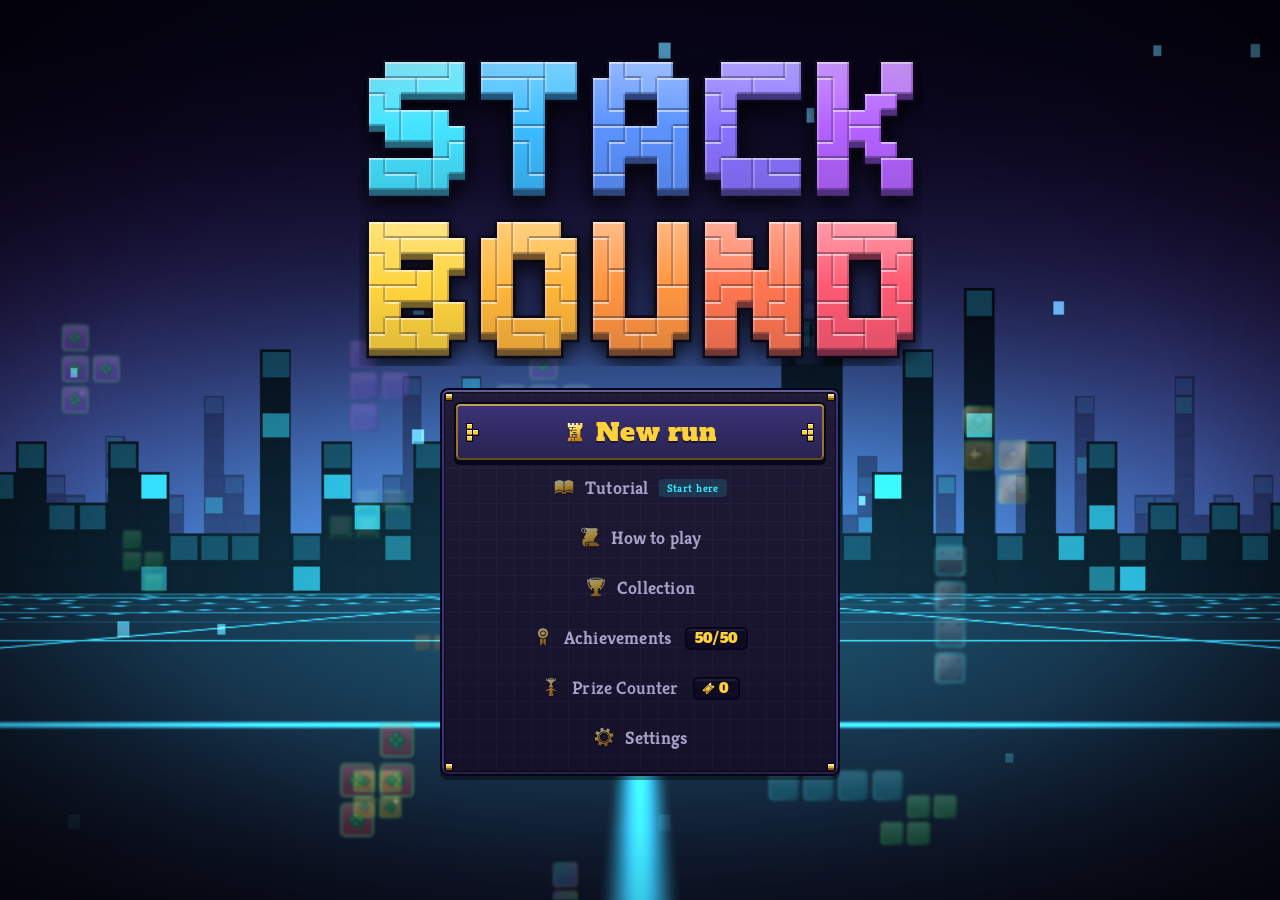
==== Play Stackbound.html @ 0d1a9a22 "Stackbound web app (pass 32) The playable game as a website that installs to a phone home screen: ap" ====
<!doctype html>
<html lang="en">
<head>
<meta charset="utf-8">
<meta name="viewport" content="width=device-width, initial-scale=1, viewport-fit=cover">
<meta name="theme-color" content="#07070f">
<meta name="apple-mobile-web-app-capable" content="yes">
<meta name="mobile-web-app-capable" content="yes">
<meta name="apple-mobile-web-app-title" content="Stackbound">
<meta name="apple-mobile-web-app-status-bar-style" content="black">
<title>Stackbound</title>
<link rel="manifest" href="manifest.webmanifest">
<link rel="icon" href="icons/favicon-32.png" sizes="32x32">
<link rel="apple-touch-icon" href="icons/apple-touch-icon.png">
<script>
// hosted on the web (and added to a home screen): keep a copy of every file so the game plays offline.
// Opened as a file from the zip, none of this runs. A new build reloads on the title screen once it is cached.
if ('serviceWorker' in navigator && /^https?:$/.test(location.protocol)) {
  addEventListener('load', () => navigator.serviceWorker.register('sw.js').catch(() => {}));
  let had = !!navigator.serviceWorker.controller;
  navigator.serviceWorker.addEventListener('controllerchange', () => { if (had && window.SB && SB.UI && SB.UI.screen === 'title') location.reload(); had = true; });
}
</script>
<link rel="stylesheet" href="css/style.css">
<link rel="stylesheet" href="css/dating.css">
</head>
<body>
<canvas id="bg"></canvas>
<div id="app">
  <div id="screen"></div>
  <div id="play" hidden></div>
  <div id="modal" hidden></div>
  <div id="toasts"></div>
  <div id="tooltip"></div>
</div>
<canvas id="fxlayer"></canvas>
<div id="crt"></div>
<noscript>Stackbound needs JavaScript enabled.</noscript>
<script src="js/core.js"></script>
<script src="js/data.js"></script>
<script src="js/cosmetics.js"></script>
<script src="js/sfx.js"></script>
<script src="js/iconart.js"></script>
<script src="js/icons.js"></script>
<script src="js/emblems.js"></script>
<script src="js/achieve.js"></script>
<script src="js/run.js"></script>
<script src="js/engine.js"></script>
<script src="js/rival.js"></script>
<script src="js/score.js"></script>
<script src="js/render.js"></script>
<script src="js/skins.js"></script>
<script src="js/looks.js"></script>
<script src="js/music.js"></script>
<script src="js/fx.js"></script>
<script src="js/logo.js"></script>
<script src="js/ui.js"></script>
<script src="js/tutorial.js"></script>
<script src="js/touch.js"></script>
<script src="js/dating-art.js"></script>
<script src="js/dating-story.js"></script>
<script src="js/dating.js"></script>
<script src="js/doki.js"></script>
<script src="js/flutter.js"></script>
<script>SB.UI.init();</script>
</body>
</html>
---- css/style.css ----
:root {
  --bg: #07070f;
  --panel: rgba(16, 16, 40, 0.84);
  --panel2: rgba(28, 28, 62, 0.9);
  --line: #2b2b55;
  --text: #e8e8ff;
  --dim: #8c8cb8;
  --accent: #35e6ff;
  --pink: #ff4da6;
  --gold: #ffd23b;
  --chips: #2f9bff;
  --mult: #ff4d6a;
  --good: #4dff7c;
  --c-common: #b8c4d6;
  --c-uncommon: #4dff9a;
  --c-rare: #ff6bd6;
  --c-legendary: #ffd23b;
  --c-mythic: #ff5a1c;
}
* { box-sizing: border-box; }
html, body { margin: 0; height: 100%; background: var(--bg); color: var(--text); font-family: "Segoe UI", system-ui, -apple-system, Roboto, sans-serif; overflow: hidden; user-select: none; }
#app { height: 100%; position: relative; z-index: 1; }
#screen { height: 100%; overflow-y: auto; padding: 16px 24px 40px; }
button { font: inherit; color: var(--text); background: var(--panel2); border: 1px solid var(--line); border-radius: 8px; padding: 7px 14px; cursor: pointer; transition: transform .08s, background .15s, border-color .15s; }
button:hover:not(:disabled) { background: #26264d; border-color: var(--accent); }
button:active:not(:disabled) { transform: translateY(1px); }
button:disabled { opacity: .4; cursor: not-allowed; }
button.big { padding: 11px 22px; font-size: 17px; font-weight: 600; }
button.primary { background: linear-gradient(180deg, #1fb8d6, #1286a8); border-color: #6ef0ff; color: #001018; }
button.primary:hover:not(:disabled) { background: linear-gradient(180deg, #46d4f0, #1a9cc4); }
button.danger { border-color: #7a2840; color: #ff8aa0; }
button.danger:hover:not(:disabled) { background: #3a1020; border-color: var(--mult); }
button.tiny { padding: 1px 5px; font-size: 11px; border-radius: 4px; }
button.sell { color: var(--gold); }
kbd { background: #24244a; border: 1px solid #3a3a70; border-bottom-width: 2px; border-radius: 4px; padding: 0 5px; font-size: .85em; font-family: inherit; }
h1 { margin: 6px 0 12px; font-size: 28px; letter-spacing: .5px; }
h2 { margin: 18px 0 8px; font-size: 18px; color: var(--accent); }
h3 { margin: 4px 0; color: var(--gold); }
.dim { color: var(--dim); }
.small { font-size: 12px; }
.gold { color: var(--gold); }
.neg { color: var(--mult) !important; }
.chips { color: var(--chips); }
.mult { color: var(--mult); }
.r-Common { --rc: var(--c-common); }
.r-Uncommon { --rc: var(--c-uncommon); }
.r-Rare { --rc: var(--c-rare); }
.r-Legendary { --rc: var(--c-legendary); }
.r-Mythic { --rc: var(--c-mythic); }
h2.r-Common, b.r-Common { color: var(--c-common); }
h2.r-Uncommon, b.r-Uncommon { color: var(--c-uncommon); }
h2.r-Rare, b.r-Rare { color: var(--c-rare); }
h2.r-Legendary, b.r-Legendary { color: var(--c-legendary); }
h2.r-Mythic, b.r-Mythic { color: var(--c-mythic); }
.menu { display: flex; flex-direction: column; gap: 10px; align-items: stretch; width: min(340px, 100%); margin: 18px auto; }
.menu-row { display: flex; gap: 10px; justify-content: center; margin-top: 18px; flex-wrap: wrap; }
.note { background: #1c1c3d; border-left: 3px solid var(--accent); padding: 6px 12px; margin: 6px auto; border-radius: 4px; max-width: 760px; }

/* title */
.title-screen { text-align: center; padding-top: 7vh; }
.logo { font-size: 78px; font-weight: 900; letter-spacing: 6px; text-shadow: 0 0 24px currentColor; }
.logo span { display: inline-block; animation: drop .6s cubic-bezier(.3, 1.6, .5, 1) both; }
@keyframes drop { from { transform: translateY(-120px); opacity: 0; } to { transform: none; opacity: 1; } }
.subtitle { color: var(--dim); font-size: 18px; margin-bottom: 10px; }
.stats-line { color: var(--dim); margin: 14px 0 6px; }

/* new run */
.newrun { max-width: 1100px; margin: 0 auto; }
.starters { display: grid; grid-template-columns: repeat(auto-fill, minmax(190px, 1fr)); gap: 12px; }
.starter { background: var(--panel); border: 2px solid var(--line); border-radius: 12px; padding: 14px; cursor: pointer; transition: border-color .15s, transform .1s; }
.starter:hover { border-color: var(--accent); transform: translateY(-2px); }
.starter.sel { border-color: var(--gold); box-shadow: 0 0 18px rgba(255, 210, 59, .25); }
.starter.locked { opacity: .45; cursor: default; }
.starter.locked:hover { transform: none; border-color: var(--line); }
.st-icon { font-size: 34px; }
.st-name { font-weight: 700; font-size: 17px; margin: 4px 0; }
.st-desc { font-size: 13px; color: var(--dim); }
.st-won { font-size: 12px; color: var(--gold); margin-top: 6px; }
.stakes { display: flex; gap: 6px; align-items: center; flex-wrap: wrap; }
.stake { width: 38px; padding: 6px 0; }
.stake.sel { border-color: var(--gold); background: #3a3010; }
.stake.locked { opacity: .3; }
.stake-name { margin-left: 10px; color: var(--dim); }
.seed-row { display: flex; gap: 8px; }
.seed-row input { background: var(--panel); color: var(--text); border: 1px solid var(--line); border-radius: 8px; padding: 8px 12px; font: inherit; text-transform: uppercase; width: 220px; }

/* HUD */
.hud { display: grid; grid-template-columns: 260px 1fr auto; gap: 16px; background: var(--panel); border: 1px solid var(--line); border-radius: 12px; padding: 10px 14px; margin-bottom: 14px; align-items: start; }
.money { font-size: 34px; font-weight: 800; color: var(--gold); text-shadow: 0 0 12px rgba(255, 210, 59, .4); }
.hud-meta { color: var(--dim); font-size: 13px; }
.hud-btns { display: flex; gap: 6px; margin-top: 8px; flex-wrap: wrap; }
.hud-btns button { padding: 4px 9px; font-size: 13px; }
.hud-label { font-size: 12px; color: var(--dim); margin-bottom: 4px; text-transform: uppercase; letter-spacing: 1px; }
.relic-row, .cons-row { display: flex; gap: 8px; flex-wrap: wrap; }
.relic-slot { width: 92px; min-height: 84px; background: var(--panel2); border: 2px solid var(--rc, var(--line)); border-radius: 10px; text-align: center; padding: 5px 3px; position: relative; }
.relic-slot.empty { border-style: dashed; border-color: var(--line); opacity: .5; }
.relic-icon { font-size: 28px; }
.relic-name { font-size: 11px; line-height: 1.15; }
.relic-btns { display: flex; justify-content: center; gap: 2px; margin-top: 3px; }
.cons-slot { width: 74px; min-height: 84px; background: var(--panel2); border: 2px solid #5a4aa0; border-radius: 10px; text-align: center; padding: 6px 3px; cursor: pointer; }
.cons-slot:hover { border-color: var(--accent); }
.cons-slot.empty { border-style: dashed; border-color: var(--line); opacity: .5; cursor: default; }
.cons-slot.fam-Pattern { border-color: #3a7aff; }
.cons-slot.fam-Rift { border-color: #ff4d6a; }
.cons-icon { font-size: 26px; }
.cons-name { font-size: 11px; }
.trans-row { margin-top: 6px; }
.trans { display: inline-block; background: #3a2a00; color: var(--gold); border-radius: 6px; padding: 2px 6px; font-size: 12px; margin: 2px; }

/* map */
.map { max-width: 1100px; margin: 0 auto; text-align: center; }
.finale { color: var(--mult); font-size: 18px; vertical-align: middle; border: 1px solid var(--mult); border-radius: 6px; padding: 2px 8px; }
.stack-cards { display: grid; grid-template-columns: repeat(3, 1fr); gap: 16px; margin-top: 10px; }
.stack-card { background: var(--panel); border: 2px solid var(--line); border-radius: 14px; padding: 16px; text-align: left; display: flex; flex-direction: column; gap: 8px; }
.stack-card.current { border-color: var(--accent); box-shadow: 0 0 24px rgba(53, 230, 255, .18); }
.stack-card.done { opacity: .45; }
.stack-card.upcoming { opacity: .8; }
.stack-card.is-boss { border-color: #7a2840; }
.stack-card.is-boss.current { border-color: var(--mult); box-shadow: 0 0 24px rgba(255, 77, 106, .25); }
.sc-head { font-size: 20px; font-weight: 800; }
.sc-target { font-size: 18px; }
.sc-target b { font-size: 26px; color: var(--mult); }
.sc-line { color: var(--dim); font-size: 13px; }
.rule { background: #1c1c3d; border-radius: 8px; padding: 8px 10px; font-size: 14px; }
.boss-rule { background: #2a1020; border: 1px solid #5a2030; }
.reward { color: var(--gold); font-size: 13px; }
.sc-tag { font-size: 13px; color: var(--accent); }
.sc-btns { display: flex; flex-direction: column; gap: 6px; margin-top: auto; }

/* payout */
.payout { max-width: 520px; margin: 4vh auto; text-align: center; }
.pay-score { font-size: 46px; font-weight: 900; color: var(--accent); }
.pay-sub { color: var(--dim); margin-bottom: 14px; }
.pay-lines { background: var(--panel); border: 1px solid var(--line); border-radius: 12px; padding: 10px 16px; text-align: left; margin-bottom: 14px; }
.pay-line { display: flex; justify-content: space-between; padding: 5px 0; border-bottom: 1px solid #22224a; animation: fadein .3s both; }
.pay-line.total { border-bottom: none; font-size: 20px; padding-top: 10px; }
@keyframes fadein { from { opacity: 0; transform: translateY(6px); } to { opacity: 1; transform: none; } }

/* shop */
.shop { max-width: 1150px; margin: 0 auto; }
.shop-head { display: flex; justify-content: space-between; align-items: center; flex-wrap: wrap; gap: 10px; }
.shop-actions { display: flex; gap: 8px; align-items: center; flex-wrap: wrap; }
.shop-section { margin: 10px 0 14px; }
.sec-label { color: var(--dim); text-transform: uppercase; font-size: 12px; letter-spacing: 1px; margin-bottom: 6px; }
.shop-row { display: flex; gap: 12px; flex-wrap: wrap; }
.shop-card { width: 160px; min-height: 180px; background: var(--panel); border: 2px solid var(--rc, var(--line)); border-radius: 14px; padding: 10px; text-align: center; cursor: pointer; display: flex; flex-direction: column; align-items: center; gap: 4px; transition: transform .12s, box-shadow .12s; position: relative; }
.shop-card:hover:not(.sold) { transform: translateY(-4px) rotate(-.5deg); box-shadow: 0 8px 22px rgba(0, 0, 0, .5), 0 0 16px var(--rc, rgba(53, 230, 255, .25)); }
.shop-card.sold { opacity: .3; cursor: default; }
.sc-rar { font-size: 11px; text-transform: uppercase; letter-spacing: 1px; color: var(--rc, var(--dim)); }
.big-icon { font-size: 36px; line-height: 1.2; }
.sc-name { font-weight: 700; }
.sc-desc { font-size: 12px; color: var(--dim); flex: 1; }
.price { font-weight: 800; color: var(--gold); font-size: 18px; background: #2a2410; border-radius: 6px; padding: 2px 12px; }
.cons-card { border-color: #5a4aa0; }
.cons-card.fam-Pattern { border-color: #3a7aff; }
.cons-card.fam-Rift { border-color: #ff4d6a; }
.piece-pack { border-color: #4dff7c; }
.board-pack { border-color: #ff9a3b; }
.patch-card { border-color: #9a7aff; }
.bp-card { border-color: #35e6ff; }
.patch-shape { height: 56px; display: flex; align-items: center; }
.pgrid { display: grid; gap: 2px; }
.pgrid .pc { width: 14px; height: 14px; }
.pgrid .pc.on { background: #6a5ad0; border: 2px solid #9a8aff; border-radius: 2px; }

/* play */
#play { display: grid; grid-template-columns: 270px auto 230px; gap: 18px; height: 100%; justify-content: center; align-items: start; padding: 12px; }
.pl-left, .pl-right { background: var(--panel); border: 1px solid var(--line); border-radius: 12px; padding: 12px; max-height: calc(100vh - 24px); overflow-y: auto; }
.pl-stack { font-weight: 800; font-size: 18px; }
.pl-rule { background: #1c1c3d; border-radius: 8px; padding: 6px 8px; font-size: 12px; margin: 6px 0; }
.pl-goal-label { color: var(--dim); font-size: 12px; text-transform: uppercase; margin-top: 8px; }
.pl-goal { font-size: 22px; font-weight: 800; color: var(--mult); }
.pl-score { font-size: 38px; font-weight: 900; color: var(--accent); text-shadow: 0 0 16px rgba(53, 230, 255, .35); line-height: 1.1; }
.bar { height: 10px; background: #0b0b1a; border-radius: 6px; overflow: hidden; margin: 6px 0 10px; border: 1px solid var(--line); }
.bar-fill { height: 100%; background: linear-gradient(90deg, #1fb8d6, #4dff7c); width: 0; transition: width .3s; }
.bar-fill.pushing { background: linear-gradient(90deg, #ff9a3b, #ff4d6a); }
.tally { background: #0d0d22; border: 1px solid var(--line); border-radius: 10px; padding: 8px; min-height: 230px; }
.tally.pop { animation: pop .25s; }
@keyframes pop { 0% { transform: scale(1.04); border-color: var(--gold); } 100% { transform: none; } }
.tally-head { display: flex; align-items: center; gap: 6px; justify-content: center; }
.chips-box, .mult-box { min-width: 88px; text-align: center; font-size: 24px; font-weight: 900; border-radius: 8px; padding: 2px 8px; }
.chips-box { background: var(--chips); color: #001020; }
.mult-box { background: var(--mult); color: #200008; }
.mult-box.slam { animation: slam .3s; }
@keyframes slam { 0% { transform: scale(1.5) rotate(-6deg); } 100% { transform: none; } }
.tally-head .x { font-size: 22px; font-weight: 900; color: var(--dim); }
.tally-name { text-align: center; margin: 6px 0; font-weight: 700; }
.tally-score { color: var(--accent); }
.b2b { color: var(--gold); font-size: 12px; border: 1px solid var(--gold); border-radius: 4px; padding: 0 4px; }
.combo { color: var(--pink); font-size: 12px; border: 1px solid var(--pink); border-radius: 4px; padding: 0 4px; }
.tally-log { font-size: 12px; }
.tl { display: flex; justify-content: space-between; gap: 6px; padding: 1px 4px; border-radius: 4px; animation: fadein .2s both; }
.tl span { overflow: hidden; white-space: nowrap; text-overflow: ellipsis; }
.tl.chips b { color: var(--chips); }
.tl.mult b { color: var(--mult); }
.tl.xmult b { color: #fff; background: var(--mult); border-radius: 4px; padding: 0 4px; }
.tl.cash b { color: var(--gold); }
.pl-stats { display: grid; grid-template-columns: 1fr 1fr; gap: 4px 10px; margin-top: 10px; position: relative; }
.pl-stats div { display: flex; justify-content: space-between; font-size: 14px; }
.pl-stats span { color: var(--dim); }
.float-money { position: absolute; right: 0; bottom: 30px; color: var(--gold); font-weight: 900; font-size: 20px; animation: floatup 1.2s forwards; pointer-events: none; }
.float-money.neg { color: var(--mult); }
@keyframes floatup { from { transform: translateY(0); opacity: 1; } to { transform: translateY(-50px); opacity: 0; } }
.pl-center { display: flex; justify-content: center; }
.board-wrap { position: relative; border: 2px solid #3a3a7a; border-radius: 6px; box-shadow: 0 0 40px rgba(53, 230, 255, .12), inset 0 0 20px rgba(0, 0, 0, .6); background: #08081a; line-height: 0; }
.countdown { position: absolute; inset: 0; display: none; text-align: center; padding-top: 40%; line-height: 1; font-size: 54px; font-weight: 900; color: var(--gold); text-shadow: 0 0 18px rgba(255, 210, 59, .6); pointer-events: none; }
.pl-label { color: var(--dim); font-size: 12px; letter-spacing: 1px; margin: 8px 0 4px; }
.holds, .nexts { display: flex; flex-direction: column; gap: 4px; align-items: center; }
.hold-cv, .next-cv { background: #0b0b1a; border-radius: 6px; border: 1px solid var(--line); }
.next-cv.first { border-color: var(--accent); }
.pl-relics { display: flex; flex-wrap: wrap; gap: 4px; }
.pl-relic { width: 38px; height: 38px; font-size: 22px; display: flex; align-items: center; justify-content: center; background: var(--panel2); border: 2px solid var(--rc, var(--line)); border-radius: 8px; }
.pl-relic.disabled { opacity: .25; filter: grayscale(1); }
.pl-cons-item { font-size: 13px; padding: 3px 4px; border-radius: 6px; background: var(--panel2); margin-bottom: 3px; opacity: .6; }
.pl-cons-item.live { opacity: 1; border: 1px solid var(--accent); }
.pl-cons-item.secret { --ic: url(#gi-rare); border-color: #ff6bd6; cursor: pointer; }

/* modal */
.modal-bg { position: fixed; inset: 0; background: rgba(3, 3, 10, .78); display: flex; align-items: center; justify-content: center; z-index: 50; backdrop-filter: blur(3px); }
.modal-bg[hidden] { display: none; }
.modal { background: var(--panel); border: 2px solid var(--line); border-radius: 16px; padding: 18px 22px; max-width: 94vw; max-height: 94vh; overflow-y: auto; text-align: center; animation: fadein .2s; }
.choice-modal { border-color: var(--gold); }
.choice-score { font-size: 48px; font-weight: 900; color: var(--accent); }
.choice-sub { color: var(--dim); margin-bottom: 14px; }
.choice-btns { display: flex; gap: 14px; }
.choice-btns button { width: 260px; text-align: left; }
.choice-btns small { display: block; font-weight: 400; font-size: 13px; margin-top: 4px; color: var(--dim); }
.choice-btns .cash { border-color: var(--gold); }
.choice-btns .push { border-color: var(--mult); }
.bag-modal, .board-modal { min-width: 760px; }
.bag-body { display: flex; gap: 18px; text-align: left; }
.bag-left { display: flex; flex-direction: column; gap: 6px; }
#bagcv { width: 420px; height: 420px; background: #07071a; border-radius: 8px; border: 1px solid var(--line); cursor: crosshair; }
.hint { color: var(--dim); font-size: 13px; max-width: 420px; }
.bag-right { width: 330px; display: flex; flex-direction: column; gap: 8px; }
.bag-list { max-height: 300px; overflow-y: auto; display: flex; flex-direction: column; gap: 3px; }
.bag-item { display: flex; align-items: center; gap: 8px; background: var(--panel2); border: 1px solid transparent; border-radius: 8px; padding: 2px 8px; cursor: pointer; }
.bag-item:hover { border-color: var(--accent); }
.bag-item.sel { border-color: var(--gold); }
.bag-item.banned { opacity: .45; }
.bi-name { flex: 1; font-size: 14px; }
.bi-rate { color: var(--accent); font-weight: 700; font-size: 14px; }
.bi-extra { color: var(--gold); font-weight: 700; font-size: 13px; min-width: 36px; text-align: right; }
.lv { font-size: 11px; border-radius: 4px; padding: 0 4px; background: #33335a; }
.lv.t1 { background: #1d4a6a; color: #7fd4ff; }
.lv.t2 { background: #6a5200; color: var(--gold); }
.lv.t3 { background: #5a1a55; color: #ff8af3; }
.lv.forged { box-shadow: inset 0 0 0 1px #ff7a2e; }
.forged-note { color: #ffb07a; }
.bag-detail { background: #0d0d22; border: 1px solid var(--line); border-radius: 8px; padding: 8px; font-size: 13px; }
.bd-btns { display: flex; gap: 6px; margin: 8px 0 4px; }
.pending { display: flex; gap: 8px; align-items: center; background: #102a18; border: 1px solid #2a6a3a; border-radius: 8px; padding: 6px; font-size: 13px; }
.board-body { display: flex; gap: 18px; text-align: left; align-items: flex-start; }
#bpcv { border: 1px solid var(--line); border-radius: 6px; cursor: crosshair; }
.board-legend { width: 300px; display: flex; flex-direction: column; gap: 6px; }
.bp-col { display: flex; flex-direction: column; gap: 6px; align-items: center; }
#bpInfo { min-height: 18px; }
#bpInfo .warn { color: #ffb03b; font-weight: 700; }
.leg { font-size: 14px; }
.leg-cell { display: inline-block; width: 20px; height: 20px; border-radius: 4px; text-align: center; color: #000; font-weight: 900; line-height: 20px; }
.pack-opts { display: flex; gap: 14px; margin-top: 14px; justify-content: center; flex-wrap: wrap; }
.pack-opt { width: 200px; background: var(--panel2); border: 2px solid var(--line); border-radius: 12px; padding: 12px; cursor: pointer; transition: transform .1s, border-color .1s; }
.pack-opt:hover { transform: translateY(-3px); border-color: var(--accent); }
.pack-opt.rare { border-color: var(--c-rare); }
.po-name { font-weight: 700; margin: 6px 0 4px; }
.po-desc { font-size: 12px; color: var(--dim); text-align: left; }
.po-fit { font-size: 12px; margin-top: 6px; color: var(--good); }
.po-cell { width: 54px; height: 54px; border-radius: 10px; margin: 0 auto; font-size: 30px; font-weight: 900; color: #000; display: flex; align-items: center; justify-content: center; }
.po-cell.up { background: #3a3a7a; color: #fff; }
.mini { display: block; margin: 0 auto; }
.lvl-table { border-collapse: collapse; width: 100%; }
.lvl-table td, .lvl-table th { padding: 4px 10px; border-bottom: 1px solid #22224a; text-align: left; }
.levels-body { display: grid; grid-template-columns: 1fr 1fr; gap: 24px; text-align: left; }
.trans-list div { margin: 6px 0; opacity: .7; }
.trans-list div.on { opacity: 1; color: var(--gold); }
.bp { display: inline-block; background: #102a3a; border-radius: 6px; padding: 2px 8px; margin: 2px; }

/* game over */
.gameover { max-width: 700px; margin: 6vh auto; text-align: center; }
.gameover h1 { font-size: 56px; color: var(--mult); }
.gameover.victory h1 { color: var(--gold); text-shadow: 0 0 24px rgba(255, 210, 59, .5); }
.go-sub { color: var(--dim); margin-bottom: 18px; }
.go-stats { display: grid; grid-template-columns: repeat(auto-fill, minmax(160px, 1fr)); gap: 8px; }
.go-stats div { background: var(--panel); border-radius: 10px; padding: 8px; display: flex; flex-direction: column; }
.go-stats span { color: var(--dim); font-size: 12px; }
.go-stats b { font-size: 20px; }
.go-relics { font-size: 30px; margin: 14px 0; }
.unlock { background: #2a2410; color: var(--gold); border-radius: 10px; padding: 10px; font-weight: 700; }

/* collection, settings, help */
.collection, .settings, .help { max-width: 1000px; margin: 0 auto; }
.coll-grid { display: grid; grid-template-columns: repeat(auto-fill, minmax(110px, 1fr)); gap: 8px; }
.coll-item { background: var(--panel); border: 2px solid var(--rc, var(--line)); border-radius: 10px; text-align: center; font-size: 28px; padding: 6px; }
.coll-item span { display: block; font-size: 11px; }
.coll-item.unknown { opacity: .3; }
.set-row { display: grid; grid-template-columns: 300px 1fr 70px; gap: 12px; align-items: center; padding: 8px 0; border-bottom: 1px solid #22224a; }
.controls { display: grid; grid-template-columns: repeat(auto-fill, minmax(260px, 1fr)); gap: 8px; }
.help-grid { display: grid; grid-template-columns: repeat(auto-fill, minmax(300px, 1fr)); gap: 12px; }
.help-grid > div { background: var(--panel); border-radius: 12px; padding: 12px 16px; }
.help-grid p { color: #c8c8ec; line-height: 1.45; }

/* toasts & tooltip */
#toasts { position: fixed; top: 14px; left: 50%; transform: translateX(-50%); z-index: 80; display: flex; flex-direction: column; gap: 6px; align-items: center; pointer-events: none; }
.toast { background: #1d1d44; border: 1px solid var(--accent); border-radius: 10px; padding: 7px 16px; font-weight: 600; box-shadow: 0 4px 20px rgba(0, 0, 0, .5); transition: opacity .4s, transform .4s; animation: fadein .2s; max-width: 560px; text-align: center; }
.toast.big { font-size: 17px; border-color: var(--gold); }
.toast.bad { border-color: var(--mult); }
.toast.out { opacity: 0; transform: translateY(-8px); }
#tooltip { position: fixed; z-index: 100; display: none; background: #0c0c22; border: 1px solid var(--accent); border-radius: 10px; padding: 9px 12px; max-width: 320px; font-size: 13px; line-height: 1.4; pointer-events: none; box-shadow: 0 6px 24px rgba(0, 0, 0, .6); }
.tip-sub { color: var(--dim); font-size: 12px; margin: 2px 0; }
.tip-live { margin-top: 5px; padding-top: 4px; border-top: 1px solid rgba(255, 255, 255, .12); color: var(--gold); font-weight: 700; }

@media (max-width: 1100px) {
  #play { grid-template-columns: 220px auto 170px; gap: 8px; }
  .hud { grid-template-columns: 1fr; }
  .stack-cards { grid-template-columns: 1fr; }
}

/* ---------- polish layer ---------- */
#bg { position: fixed; inset: 0; width: 100vw; height: 100vh; z-index: 0; }
#fxlayer { position: fixed; inset: 0; z-index: 150; pointer-events: none; }
#crt { position: fixed; inset: 0; z-index: 160; pointer-events: none;
  background: repeating-linear-gradient(0deg, rgba(0,0,0,0.10) 0 1px, transparent 1px 3px), radial-gradient(ellipse at center, transparent 55%, rgba(0,0,0,0.45) 100%); mix-blend-mode: multiply; }
.hud, .pl-left, .pl-right, .stack-card, .pay-lines, .modal, .shop-card, .starter, .help-grid > div, .go-stats div, .coll-item { backdrop-filter: blur(6px); }
.enter > * { animation: screenIn .45s cubic-bezier(.2, .9, .3, 1.2) both; }
.enter > *:nth-child(2) { animation-delay: .05s; }
.enter > *:nth-child(3) { animation-delay: .1s; }
#play.enter > * { animation: playIn .5s cubic-bezier(.2, .9, .3, 1.1) both; }
#play.enter > .pl-left { animation-delay: .05s; }
#play.enter > .pl-right { animation-delay: .1s; }
@keyframes screenIn { from { opacity: 0; transform: translateY(26px) scale(.97); filter: blur(4px); } to { opacity: 1; transform: none; filter: none; } }
@keyframes playIn { from { opacity: 0; transform: translateY(40px) scale(.94); } to { opacity: 1; transform: none; } }

/* cards: tilt + shine + idle bob */
.tilt { transition: transform .12s ease-out, box-shadow .15s; transform-style: preserve-3d; will-change: transform; }
.shop-card, .pack-opt { --mx: 50%; --my: 50%; overflow: hidden; }
.shop-card::after, .pack-opt::after { content: ''; position: absolute; inset: 0; border-radius: inherit; pointer-events: none; opacity: 0; transition: opacity .2s;
  background: radial-gradient(circle at var(--mx) var(--my), rgba(255,255,255,.28), transparent 45%); }
.shop-card:hover::after, .pack-opt:hover::after { opacity: 1; }
.pack-opt { position: relative; }
.shop-card:not(.sold), .pack-opt { animation: bob 3.6s ease-in-out infinite; }
.shop-row > :nth-child(2n) { animation-delay: -1.2s; }
.shop-row > :nth-child(3n) { animation-delay: -2.1s; }
.pack-opts > :nth-child(2) { animation-delay: -1.1s; }
.pack-opts > :nth-child(3) { animation-delay: -2.3s; }
@keyframes bob { 0%, 100% { translate: 0 0; rotate: -.6deg; } 50% { translate: 0 -5px; rotate: .6deg; } }
.r-Rare.shop-card, .r-Legendary.shop-card, .relic-slot.r-Rare, .relic-slot.r-Legendary { background-image: linear-gradient(115deg, transparent 20%, rgba(255,255,255,.10) 30%, rgba(255,120,240,.12) 38%, transparent 48%); background-size: 260% 100%; animation: holo 3.5s linear infinite, bob 3.6s ease-in-out infinite; }
.relic-slot.r-Rare, .relic-slot.r-Legendary { animation: holo 3.5s linear infinite; }
@keyframes holo { from { background-position: 130% 0; } to { background-position: -130% 0; } }
.relic-slot { transition: transform .15s; }
.relic-slot:hover { transform: translateY(-3px) scale(1.06); }
.price { text-shadow: 0 0 8px rgba(255,210,59,.5); }
button.primary { box-shadow: 0 0 18px rgba(53,230,255,.35); animation: glowpulse 2.4s ease-in-out infinite; }
@keyframes glowpulse { 0%, 100% { box-shadow: 0 0 12px rgba(53,230,255,.25); } 50% { box-shadow: 0 0 26px rgba(53,230,255,.6); } }
.money { animation: none; }

/* board effects */
.board-fx { position: absolute; inset: 0; pointer-events: none; overflow: visible; line-height: 1.1; }
.fx-label { position: absolute; left: 50%; transform: translateX(-50%); white-space: nowrap; font-size: 26px; font-weight: 900; letter-spacing: 2px; color: #fff;
  text-shadow: 0 0 12px var(--accent), 0 3px 0 #000; animation: labelIn 1.4s cubic-bezier(.2, 1.6, .4, 1) forwards; text-align: center; }
.fx-label.big { font-size: 40px; background: linear-gradient(90deg, #ffd83b, #ff4da6, #35e6ff, #ffd83b); background-size: 300% 100%; -webkit-background-clip: text; background-clip: text; color: transparent;
  text-shadow: none; filter: drop-shadow(0 0 10px rgba(255,120,200,.8)) drop-shadow(0 3px 0 #000); animation: labelIn 1.4s cubic-bezier(.2, 1.6, .4, 1) forwards, rainbow 1s linear infinite; }
.fx-label small { display: block; font-size: 13px; letter-spacing: 3px; color: var(--gold); -webkit-text-fill-color: var(--gold); }
@keyframes labelIn { 0% { opacity: 0; transform: translateX(-50%) scale(2.4) rotate(-6deg); } 15% { opacity: 1; transform: translateX(-50%) scale(1) rotate(0); } 75% { opacity: 1; transform: translateX(-50%) translateY(-10px) scale(1); } 100% { opacity: 0; transform: translateX(-50%) translateY(-30px) scale(.9); } }
@keyframes rainbow { from { background-position: 0% 0; } to { background-position: 300% 0; } }
.fx-score { position: absolute; left: 50%; transform: translateX(-50%); font-size: 22px; font-weight: 900; color: var(--accent); text-shadow: 0 0 10px rgba(53,230,255,.8), 0 2px 0 #000; animation: scoreUp 1.2s ease-out forwards; }
.fx-score.hot { color: #fff; text-shadow: 0 0 12px var(--mult), 0 0 24px var(--mult), 0 2px 0 #000; font-size: 28px; }
@keyframes scoreUp { 0% { opacity: 0; transform: translateX(-50%) translateY(10px) scale(.6); } 20% { opacity: 1; transform: translateX(-50%) scale(1.15); } 100% { opacity: 0; transform: translateX(-50%) translateY(-60px) scale(1); } }
.fx-combo { position: absolute; right: 8px; font-size: 18px; font-weight: 900; color: var(--pink); text-shadow: 0 0 10px var(--pink), 0 2px 0 #000; animation: scoreUp 1.1s ease-out forwards; }
.fx-ring { position: absolute; width: 40px; height: 40px; margin: -20px 0 0 -20px; border-radius: 50%; border: 4px solid #fff; box-shadow: 0 0 20px var(--accent), inset 0 0 20px var(--accent); animation: ring .8s ease-out forwards; }
@keyframes ring { from { transform: scale(.2); opacity: 1; } to { transform: scale(9); opacity: 0; } }
.fx-cell { position: absolute; z-index: 6; transform: translate(-50%, -50%); white-space: nowrap; pointer-events: none; font-weight: 900; font-size: 17px; color: #120c1e; padding: 2px 9px 2px 6px; border-radius: 999px; background: var(--cc); box-shadow: 0 0 18px var(--cc), 0 3px 0 rgba(0,0,0,.45); border: 2px solid rgba(255,255,255,.85); animation: cellPop 1.15s cubic-bezier(.2,.9,.3,1) forwards; }
.fx-cell .g { display: inline-block; margin-right: 4px; font-family: "Segoe UI Symbol", "Segoe UI", sans-serif; }
.fx-cell.xm { font-size: 20px; background: linear-gradient(135deg, var(--cc), #ff4d6a); color: #fff; text-shadow: 0 1px 0 rgba(0,0,0,.5); }
.fx-cell.neg { background: #ff3b5c; color: #fff; box-shadow: 0 0 14px #ff3b5c; }
.fx-cell.dud { background: rgba(20,16,32,.85); color: #9a94b8; box-shadow: none; border-color: rgba(255,255,255,.2); font-size: 12px; }
.fx-cellring { position: absolute; z-index: 5; width: 12px; height: 12px; border-radius: 50%; border: 3px solid var(--cc); box-shadow: 0 0 12px var(--cc); transform: translate(-50%, -50%); pointer-events: none; animation: cellRing .65s ease-out forwards; }
@keyframes cellPop { 0% { transform: translate(-50%, -50%) scale(.2); opacity: 0; } 14% { transform: translate(-50%, -60%) scale(1.3); opacity: 1; } 28% { transform: translate(-50%, -70%) scale(1); } 75% { opacity: 1; } 100% { transform: translate(-50%, -190%) scale(.9); opacity: 0; } }
@keyframes cellRing { from { width: 12px; height: 12px; opacity: 1; } to { width: 96px; height: 96px; opacity: 0; } }
.board-wrap { transition: box-shadow .3s; }
.board-wrap.bump { animation: bump .18s ease-out; }
.board-wrap.bigbump { animation: bigbump .4s cubic-bezier(.3, 1.8, .5, 1); }
@keyframes bump { 0% { transform: translateY(4px); } 100% { transform: none; } }
@keyframes bigbump { 0% { transform: scale(1.04); box-shadow: 0 0 80px rgba(255,210,59,.6); } 100% { transform: none; } }
.board-wrap.danger { animation: dangerGlow 0.8s ease-in-out infinite; border-color: #ff4d6a; }
@keyframes dangerGlow { 0%, 100% { box-shadow: 0 0 20px rgba(255,40,80,.25); } 50% { box-shadow: 0 0 50px rgba(255,40,80,.65); } }
.pl-score.punch { animation: punch .35s cubic-bezier(.3, 2, .5, 1); }
@keyframes punch { 0% { transform: scale(1.25); color: #fff; } 100% { transform: none; } }
.pl-score { display: inline-block; transform-origin: left center; }
.logo span { animation: drop .6s cubic-bezier(.3, 1.6, .5, 1) both, logoFloat 3s ease-in-out infinite; }
.logo span:nth-child(odd) { animation-delay: 0s, -1.5s; }
@keyframes logoFloat { 0%, 100% { translate: 0 0; } 50% { translate: 0 -8px; } }
.toast { backdrop-filter: blur(6px); background: rgba(29,29,68,.88); }

/* ---------- menu layer (v3) ---------- */
.panel { position: relative; background: linear-gradient(160deg, rgba(34, 30, 78, .78), rgba(12, 12, 34, .86)); border: 1px solid rgba(140, 130, 255, .22); border-radius: 18px; padding: 16px 20px; box-shadow: 0 18px 50px rgba(0, 0, 0, .45), inset 0 1px 0 rgba(255, 255, 255, .08); backdrop-filter: blur(8px); margin-bottom: 14px; }
.panel h2:first-child { margin-top: 0; }
.screen-title { font-size: 40px; font-weight: 900; letter-spacing: 3px; text-transform: uppercase; text-align: center; margin: 8px 0 16px;
  background: linear-gradient(180deg, #ffffff, #b9b4ff 60%, #7d6bff); -webkit-background-clip: text; background-clip: text; color: transparent; filter: drop-shadow(0 3px 0 rgba(0, 0, 0, .6)) drop-shadow(0 0 18px rgba(130, 110, 255, .45)); }
.sec-label { color: #a9a4e0; font-weight: 700; }
.pill { display: inline-block; background: rgba(255, 255, 255, .07); border: 1px solid rgba(255, 255, 255, .1); border-radius: 999px; padding: 1px 9px; margin: 0 4px 4px 0; font-size: 12px; color: #c8c4ee; }
.pill.gold { color: var(--gold); border-color: rgba(255, 210, 59, .35); background: rgba(255, 210, 59, .08); font-weight: 700; }

/* chunky buttons */
button { border-radius: 10px; box-shadow: 0 3px 0 rgba(0, 0, 0, .55); font-weight: 600; }
button:active:not(:disabled) { transform: translateY(2px); box-shadow: 0 1px 0 rgba(0, 0, 0, .55); }
button.big { border-radius: 12px; box-shadow: 0 4px 0 rgba(0, 0, 0, .6); }
button.primary { background: linear-gradient(180deg, #4fe6ff, #12a6cc); border-color: #a8f6ff; color: #00141c; text-shadow: 0 1px 0 rgba(255, 255, 255, .35); }
button.primary:hover:not(:disabled) { background: linear-gradient(180deg, #7aefff, #1cb8e0); }
button.gold-btn { background: linear-gradient(180deg, #ffe066, #e0a812); border-color: #fff0a8; color: #2a1a00; }
button.gold-btn:hover:not(:disabled) { background: linear-gradient(180deg, #fff08a, #f0bb20); }
button.alt { background: linear-gradient(180deg, #ff6ba8, #c8326e); border-color: #ffb0d0; color: #fff; text-shadow: 0 1px 0 rgba(0, 0, 0, .4); }
button.alt:hover:not(:disabled) { background: linear-gradient(180deg, #ff8abc, #d84480); }
button.wide { width: 100%; }
.bi { display: inline-block; width: 1.4em; text-align: center; }

/* title */
#titleRain { position: fixed; inset: 0; z-index: 0; pointer-events: none; filter: blur(1px); opacity: .9; }
.title-screen { position: relative; z-index: 1; padding-top: 6vh; }
.logo { font-size: 92px; letter-spacing: 8px; text-shadow: none; }
.logo span { color: var(--lc); text-shadow: 0 0 18px var(--lc), 0 6px 0 rgba(0, 0, 0, .7), 0 0 50px var(--lc); -webkit-text-stroke: 2px rgba(255, 255, 255, .55); }
.subtitle { font-size: 17px; letter-spacing: .5px; color: #b8b4e8; margin: 4px 0 22px; }
.title-panel { width: 380px; margin: 0 auto; display: flex; flex-direction: column; gap: 10px; padding: 18px; }
.title-panel .big { font-size: 19px; padding: 14px 20px; }
.title-panel small { display: block; font-size: 12px; font-weight: 500; opacity: .75; }
.title-grid { display: grid; grid-template-columns: 1fr 1fr 1fr; gap: 8px; }
.title-grid button { font-size: 13px; padding: 10px 4px; display: flex; flex-direction: column; align-items: center; gap: 2px; }
.title-grid .bi { font-size: 22px; width: auto; }
.tstats { display: flex; gap: 10px; justify-content: center; margin: 22px 0 12px; flex-wrap: wrap; }
.tstat { background: rgba(12, 12, 34, .7); border: 1px solid rgba(140, 130, 255, .2); border-radius: 12px; padding: 6px 16px; min-width: 92px; backdrop-filter: blur(6px); }
.tstat b { display: block; font-size: 22px; color: #fff; }
.tstat span { font-size: 11px; color: var(--dim); text-transform: uppercase; letter-spacing: 1px; }
.title-keys { color: var(--dim); font-size: 12px; }
.title-keys kbd { margin: 0 2px 0 8px; }

/* new run */
.newrun { max-width: 1180px; }
.nr-body { display: grid; grid-template-columns: 1fr 440px; gap: 16px; align-items: start; }
.starters { grid-template-columns: repeat(auto-fill, minmax(150px, 1fr)); }
.starter { text-align: center; padding: 18px 10px 14px; background: linear-gradient(170deg, rgba(50, 44, 110, .8), rgba(16, 14, 40, .9)); border-radius: 16px; box-shadow: 0 6px 0 rgba(0, 0, 0, .45); }
.starter .st-icon { font-size: 46px; filter: drop-shadow(0 4px 6px rgba(0, 0, 0, .5)); }
.starter.sel { border-color: var(--gold); box-shadow: 0 0 0 2px rgba(255, 210, 59, .35), 0 0 28px rgba(255, 210, 59, .3), 0 6px 0 rgba(0, 0, 0, .45); }
.st-won { color: var(--sc); }
.nr-hero { display: flex; gap: 14px; align-items: center; margin-bottom: 10px; }
.nr-icon { font-size: 60px; width: 84px; height: 84px; display: flex; align-items: center; justify-content: center; background: radial-gradient(circle, rgba(255, 210, 59, .25), transparent 70%); border-radius: 50%; }
.nr-name { font-size: 24px; font-weight: 900; }
.nr-desc { color: #c8c4ee; font-size: 14px; line-height: 1.4; }
.nr-bag { display: flex; flex-wrap: wrap; gap: 4px; background: rgba(0, 0, 0, .25); border-radius: 12px; padding: 8px; margin-bottom: 8px; }
.nr-bag .mini { margin: 0; }
.stakes { gap: 6px; margin-bottom: 6px; }
.stake { width: 34px; height: 34px; padding: 0; border-radius: 50%; position: relative; background: radial-gradient(circle at 35% 30%, #fff8, transparent 40%), var(--sc); border: 3px solid rgba(255, 255, 255, .25); box-shadow: 0 3px 0 rgba(0, 0, 0, .6); }
.stake span { font-weight: 900; font-size: 13px; color: #000; text-shadow: 0 1px 0 rgba(255, 255, 255, .5); }
.stake.sel { border-color: #fff; transform: scale(1.18); box-shadow: 0 0 16px var(--sc), 0 3px 0 rgba(0, 0, 0, .6); background: radial-gradient(circle at 35% 30%, #fff8, transparent 40%), var(--sc); }
.stake.locked { opacity: .22; filter: grayscale(.8); }
.stake-name { margin: 0 0 8px; font-size: 13px; }
.seed-row input { flex: 1; background: rgba(0, 0, 0, .35); border-radius: 10px; letter-spacing: 2px; }
.nr-go { display: flex; gap: 10px; justify-content: flex-end; margin-top: 16px; }
.nr-go .primary { flex: 1; font-size: 20px; }

/* map */
.ante-track { display: flex; align-items: center; justify-content: center; margin: -4px auto 14px; max-width: 640px; }
.pip { width: 34px; height: 34px; border-radius: 50%; display: flex; align-items: center; justify-content: center; font-weight: 900; font-size: 13px; background: rgba(20, 18, 50, .9); border: 2px solid #3a3570; color: var(--dim); flex: none; }
.pip.done { background: #1a5a3a; border-color: #4dff7c; color: #c8ffd8; }
.pip.cur { background: var(--accent); border-color: #fff; color: #001018; box-shadow: 0 0 18px var(--accent); transform: scale(1.15); }
.pip.fin { border-color: var(--gold); }
.pip-line { flex: 1; height: 3px; background: #2a2858; }
.pip-line.done { background: #4dff7c; }
.stack-card { position: relative; overflow: hidden; align-items: center; text-align: center; padding: 20px 16px 16px; border-radius: 20px; background: linear-gradient(170deg, rgba(44, 40, 100, .85), rgba(14, 12, 36, .92)); box-shadow: 0 8px 0 rgba(0, 0, 0, .45), 0 18px 40px rgba(0, 0, 0, .4); }
.stack-card.kind-0 { --kc: #4f9bff; }
.stack-card.kind-1 { --kc: #ffb03b; }
.stack-card.is-boss { --kc: #ff4d6a; background: linear-gradient(170deg, rgba(90, 20, 44, .85), rgba(24, 8, 18, .92)); }
.stack-card.current { border-color: var(--kc); box-shadow: 0 0 0 2px var(--kc), 0 0 40px color-mix(in srgb, var(--kc) 45%, transparent), 0 8px 0 rgba(0, 0, 0, .45); }
.stack-card.done { opacity: .5; filter: saturate(.5); }
.sc-ribbon { position: absolute; top: 14px; right: -34px; transform: rotate(35deg); background: var(--kc); color: #000; font-size: 11px; font-weight: 900; letter-spacing: 1px; text-transform: uppercase; padding: 3px 40px; box-shadow: 0 2px 0 rgba(0, 0, 0, .4); }
.stack-card.upcoming .sc-ribbon { background: #3a3570; color: #c8c4ee; }
.sc-chip { width: 86px; height: 86px; border-radius: 50%; display: flex; align-items: center; justify-content: center; margin: 2px auto 4px;
  background: radial-gradient(circle at 35% 30%, rgba(255, 255, 255, .55), transparent 35%), conic-gradient(from 0deg, var(--kc), color-mix(in srgb, var(--kc) 55%, #000), var(--kc), color-mix(in srgb, var(--kc) 55%, #000), var(--kc));
  border: 5px dashed rgba(255, 255, 255, .55); box-shadow: 0 6px 0 rgba(0, 0, 0, .5), 0 0 26px color-mix(in srgb, var(--kc) 50%, transparent); }
.stack-card.current .sc-chip { animation: chipSpin 8s linear infinite; }
.sc-chip span { font-size: 38px; color: #fff; text-shadow: 0 2px 0 rgba(0, 0, 0, .5); }
.stack-card.current .sc-chip span { animation: chipSpin 8s linear infinite reverse; display: inline-block; }
@keyframes chipSpin { to { transform: rotate(360deg); } }
.sc-head { font-size: 22px; text-transform: uppercase; letter-spacing: 2px; }
.sc-target { display: flex; flex-direction: column; background: rgba(0, 0, 0, .35); border-radius: 12px; padding: 6px 18px; }
.sc-target span { font-size: 12px; color: var(--dim); text-transform: uppercase; letter-spacing: 1px; }
.sc-target b { font-size: 32px; }
.rule { width: 100%; text-align: left; background: rgba(0, 0, 0, .3); border: 1px solid rgba(255, 255, 255, .06); }
.sc-btns { width: 100%; }

/* payout */
.payout.panel { max-width: 560px; padding: 22px 26px; }
.pay-lines { background: rgba(0, 0, 0, .3); }

/* shop */
.shop { max-width: 1240px; display: grid; grid-template-columns: 230px 1fr; gap: 16px; align-items: start; }
.shop-rail { display: flex; flex-direction: column; gap: 10px; position: sticky; top: 0; }
.shop-sign { display: flex; justify-content: center; gap: 4px; margin: 2px 0 6px; }
.shop-sign span { font-size: 40px; font-weight: 900; color: #ffd23b; text-shadow: 0 0 10px #ff9a3b, 0 0 30px #ff4d6a, 0 4px 0 rgba(0, 0, 0, .7); animation: neon 3s ease-in-out infinite; }
.shop-sign span:nth-child(2) { animation-delay: -.7s; }
.shop-sign span:nth-child(3) { animation-delay: -1.9s; }
.shop-sign span:nth-child(4) { animation-delay: -2.4s; }
@keyframes neon { 0%, 100% { opacity: 1; } 46% { opacity: 1; } 48% { opacity: .55; } 50% { opacity: 1; } 52% { opacity: .7; } 54% { opacity: 1; } }
.shop-rail .big { font-size: 18px; padding: 14px; }
.shop-rail b { margin-left: 4px; }
.shop-main { min-width: 0; }
.shop-top { display: grid; grid-template-columns: auto 1fr; gap: 16px; }
.shop-top .shop-section:last-child { min-width: 0; }
.shop-section { margin: 0 0 14px; }
.shop-card { background: linear-gradient(170deg, rgba(48, 42, 104, .95), rgba(16, 14, 40, .95)); box-shadow: 0 6px 0 rgba(0, 0, 0, .5), 0 10px 22px rgba(0, 0, 0, .35); border-radius: 16px; }
.price { background: linear-gradient(180deg, #3a3010, #1f1a06); border: 1px solid rgba(255, 210, 59, .35); border-radius: 999px; padding: 2px 16px; }
.big-icon { font-size: 40px; filter: drop-shadow(0 4px 6px rgba(0, 0, 0, .55)); }

/* modals */
.modal { background: linear-gradient(165deg, rgba(40, 36, 96, .97), rgba(12, 12, 32, .98)); border: 1px solid rgba(160, 150, 255, .3); border-radius: 22px; box-shadow: 0 30px 80px rgba(0, 0, 0, .7), inset 0 1px 0 rgba(255, 255, 255, .1); }
.modal h1 { font-size: 30px; font-weight: 900; letter-spacing: 2px; text-transform: uppercase; }
.pack-opt { background: linear-gradient(170deg, rgba(56, 50, 120, .95), rgba(18, 16, 44, .95)); border-radius: 16px; box-shadow: 0 6px 0 rgba(0, 0, 0, .5); }
.pack-opt:hover { border-color: var(--cc, var(--accent)); box-shadow: 0 0 24px color-mix(in srgb, var(--cc, #35e6ff) 50%, transparent), 0 6px 0 rgba(0, 0, 0, .5); }
.cell-cv { display: block; flex: none; border-radius: 6px; }
.cell-cv.big { margin: 0 auto; width: 64px; height: 64px; filter: drop-shadow(0 0 10px var(--cc)); }
.leg { display: flex; gap: 8px; align-items: flex-start; }

/* game over */
.gameover.panel { max-width: 780px; padding: 26px; }
.gameover h1 { font-size: 64px; font-weight: 900; letter-spacing: 4px; text-shadow: 0 0 30px currentColor, 0 5px 0 rgba(0, 0, 0, .7); }
.go-stats div { background: rgba(0, 0, 0, .3); border: 1px solid rgba(255, 255, 255, .06); }
.go-relics { display: flex; gap: 8px; justify-content: center; font-size: inherit; }

/* collection */
.coll-head { display: flex; align-items: center; gap: 16px; }
.coll-head .bar { flex: 1; margin: 0; }
.coll-item { background: rgba(0, 0, 0, .3); }
.gloss { display: grid; grid-template-columns: repeat(auto-fill, minmax(280px, 1fr)); gap: 8px; }
.gloss-item { display: flex; gap: 10px; align-items: center; background: rgba(0, 0, 0, .25); border-radius: 10px; padding: 6px 10px; }
.gloss-item .mini { margin: 0; flex: none; }

/* settings */
.settings .panel { padding: 12px 22px; }
.set-row { grid-template-columns: 300px 1fr 70px; border-bottom: 1px solid rgba(255, 255, 255, .06); }
.set-row:last-child { border-bottom: none; }
input[type=range] { -webkit-appearance: none; appearance: none; height: 8px; border-radius: 999px; background: linear-gradient(90deg, var(--accent) var(--p, 50%), rgba(255, 255, 255, .1) var(--p, 50%)); outline: none; }
input[type=range]::-webkit-slider-thumb { -webkit-appearance: none; width: 20px; height: 20px; border-radius: 50%; background: #fff; border: 3px solid var(--accent); box-shadow: 0 0 10px var(--accent); cursor: pointer; }
input[type=range]::-moz-range-thumb { width: 16px; height: 16px; border-radius: 50%; background: #fff; border: 3px solid var(--accent); box-shadow: 0 0 10px var(--accent); cursor: pointer; }
.toggle { position: relative; display: inline-block; width: 50px; height: 26px; justify-self: start; }
.toggle input { opacity: 0; width: 0; height: 0; position: absolute; }
.toggle i { position: absolute; inset: 0; background: rgba(255, 255, 255, .12); border-radius: 999px; transition: background .2s; cursor: pointer; }
.toggle i::after { content: ''; position: absolute; left: 3px; top: 3px; width: 20px; height: 20px; border-radius: 50%; background: #fff; transition: transform .2s; box-shadow: 0 2px 4px rgba(0, 0, 0, .4); }
.toggle input:checked + i { background: var(--accent); box-shadow: 0 0 12px var(--accent); }
.toggle input:checked + i::after { transform: translateX(24px); }

/* help */
.help-grid > div { background: linear-gradient(160deg, rgba(34, 30, 78, .78), rgba(12, 12, 34, .86)); border: 1px solid rgba(140, 130, 255, .18); border-radius: 16px; }

/* HUD + play panels */
.hud, .pl-left, .pl-right { background: linear-gradient(160deg, rgba(34, 30, 78, .78), rgba(12, 12, 34, .88)); border: 1px solid rgba(140, 130, 255, .22); border-radius: 16px; box-shadow: 0 12px 34px rgba(0, 0, 0, .4), inset 0 1px 0 rgba(255, 255, 255, .07); }
.board-wrap { border: 2px solid rgba(140, 130, 255, .45); border-radius: 10px; box-shadow: 0 0 0 6px rgba(20, 18, 50, .7), 0 0 50px rgba(80, 90, 255, .25), inset 0 0 24px rgba(0, 0, 0, .7); }

@media (max-width: 1100px) {
  .nr-body, .shop { grid-template-columns: 1fr; }
  .shop-top { grid-template-columns: 1fr; }
  .shop-rail { position: static; }
}
.coll-grid { grid-template-columns: repeat(auto-fill, minmax(96px, 1fr)); gap: 6px; }
.coll-item.unknown { font-size: 20px; padding: 4px; }

/* ---------- Stackbound identity layer (v4) ---------- */
:root { --mass: #ffb23b; --charge: #b45cff; }
#crt { background: radial-gradient(ellipse at center, transparent 60%, rgba(0,0,0,0.4) 100%); mix-blend-mode: normal; }
.chips { color: var(--mass); }
.mult { color: var(--charge); }
.tl.chips b { color: var(--mass); }
.tl.mult b { color: #d29bff; }
.tl.xmult b { background: var(--charge); color: #fff; }

/* score boxes: angled plates with labels */
.tally-head { gap: 4px; }
.chips-box, .mult-box { display: flex; flex-direction: column; align-items: center; min-width: 104px; padding: 3px 14px 4px; border-radius: 4px; clip-path: polygon(10px 0, 100% 0, calc(100% - 10px) 100%, 0 100%); box-shadow: none; }
.chips-box { background: linear-gradient(180deg, #ffcf6b, #e08a10); color: #2a1600; }
.mult-box { background: linear-gradient(180deg, #d08bff, #7a2fd6); color: #fff; }
.chips-box i, .mult-box i { font-style: normal; font-size: 10px; font-weight: 800; letter-spacing: 1.5px; opacity: .8; }
.chips-box b, .mult-box b { font-size: 26px; line-height: 1; font-weight: 900; }
#tMult.slam { animation: slam .3s; display: inline-block; }
.tally-head .x { color: #fff; opacity: .6; }

/* cards: no tilt, no idle bob; a neon lift + scanning light instead */
.tilt { transform: none !important; }
.shop-card:not(.sold), .pack-opt, .r-Rare.shop-card, .r-Legendary.shop-card { animation: none; }
.shop-card, .pack-opt, .starter { transition: transform .15s ease-out, box-shadow .15s, border-color .15s; }
.shop-card:hover:not(.sold), .pack-opt:hover, .starter:not(.locked):hover { transform: translateY(-6px) !important; box-shadow: 0 0 0 1px var(--rc, var(--accent)), 0 0 26px color-mix(in srgb, var(--rc, #35e6ff) 45%, transparent), 0 10px 0 rgba(0,0,0,.45); }
.shop-card::after, .pack-opt::after { background: linear-gradient(100deg, transparent 35%, rgba(255,255,255,.18) 50%, transparent 65%); background-size: 250% 100%; background-position: 120% 0; opacity: 0; }
.shop-card:hover::after, .pack-opt:hover::after { opacity: 1; animation: scan .7s ease-out forwards; }
@keyframes scan { to { background-position: -120% 0; } }
.shop-card::before, .pack-opt::before { content: ''; position: absolute; inset: 6px; pointer-events: none; border-radius: 10px;
  background: linear-gradient(var(--rc, #8a7bff), var(--rc, #8a7bff)) top left / 12px 2px no-repeat, linear-gradient(var(--rc, #8a7bff), var(--rc, #8a7bff)) top left / 2px 12px no-repeat,
              linear-gradient(var(--rc, #8a7bff), var(--rc, #8a7bff)) bottom right / 12px 2px no-repeat, linear-gradient(var(--rc, #8a7bff), var(--rc, #8a7bff)) bottom right / 2px 12px no-repeat; opacity: .7; }
.shop-card { border-radius: 10px; clip-path: polygon(14px 0, 100% 0, 100% calc(100% - 14px), calc(100% - 14px) 100%, 0 100%, 0 14px); }
.shop-card.sold { filter: grayscale(.8); }
.piece-pack { --rc: #4dff7c; } .board-pack { --rc: #ff9a3b; } .patch-card { --rc: #9a7aff; } .bp-card { --rc: #35e6ff; }
.cons-card { --rc: #8a7bff; } .cons-card.fam-Pattern { --rc: #3a9bff; } .cons-card.fam-Rift { --rc: #ff4d6a; }
.pack-card.pk-jumbo_piece { --rc: #8affb0; } .pack-card.pk-jumbo_board { --rc: #ffc06a; } .pack-card.pk-pattern { --rc: #3a9bff; } .pack-card.pk-relic { --rc: #ff6bd6; }
.sale-tag { position: absolute; top: 8px; right: -26px; transform: rotate(35deg); background: #ff3b5c; color: #fff; font-size: 10px; font-weight: 900; letter-spacing: 1px; padding: 2px 28px; z-index: 2; }
.price s { opacity: .55; font-size: 13px; margin-right: 4px; }
.shop-event { display: flex; gap: 10px; align-items: center; background: linear-gradient(90deg, rgba(255,178,59,.18), rgba(255,178,59,.03)); border: 1px solid rgba(255,178,59,.35); border-radius: 12px; padding: 8px 14px; margin-bottom: 14px; }
.shop-event .ev-icon { font-size: 26px; }
.shop-event b { color: var(--mass); }

/* title logo: letters on stacked tiles */
.logo { display: flex; justify-content: center; gap: 6px; letter-spacing: 0; font-size: 64px; }
.logo span { width: 78px; height: 84px; display: flex; align-items: center; justify-content: center; color: #fff; -webkit-text-stroke: 0; border-radius: 10px;
  background: linear-gradient(160deg, color-mix(in srgb, var(--lc) 85%, #fff), var(--lc) 45%, color-mix(in srgb, var(--lc) 55%, #000));
  box-shadow: inset 0 3px 0 rgba(255,255,255,.45), inset 0 -6px 0 rgba(0,0,0,.3), 0 0 26px color-mix(in srgb, var(--lc) 60%, transparent), 0 6px 0 rgba(0,0,0,.6);
  text-shadow: 0 3px 0 rgba(0,0,0,.35); }
.logo span:nth-child(even) { margin-top: 18px; }

/* map: hexagonal floor seals instead of chips */
.sc-chip { border: none; border-radius: 0; width: 84px; height: 94px; clip-path: polygon(50% 0, 100% 25%, 100% 75%, 50% 100%, 0 75%, 0 25%);
  background: linear-gradient(160deg, color-mix(in srgb, var(--kc) 70%, #fff), var(--kc) 40%, color-mix(in srgb, var(--kc) 45%, #000)); box-shadow: none; filter: drop-shadow(0 0 14px color-mix(in srgb, var(--kc) 60%, transparent)); }
.stack-card.current .sc-chip, .stack-card.current .sc-chip span { animation: none; }
.stack-card.current .sc-chip { animation: sealPulse 2s ease-in-out infinite; }
@keyframes sealPulse { 0%, 100% { transform: scale(1); } 50% { transform: scale(1.07); } }
.sc-chip span { font-size: 34px; font-weight: 900; font-family: Georgia, "Times New Roman", serif; }
.is-boss .sc-chip span { font-family: inherit; }

/* hazard meter */
.stakes { gap: 3px; flex-wrap: nowrap; }
.stake { width: 30px; height: 22px; border-radius: 3px; border: none; clip-path: polygon(6px 0, 100% 0, calc(100% - 6px) 100%, 0 100%); background: rgba(255,255,255,.08); box-shadow: none; }
.stake span { color: rgba(255,255,255,.6); text-shadow: none; font-size: 11px; }
.stake.fill { background: var(--sc); }
.stake.fill span { color: #000; }
.stake.sel { transform: scaleY(1.35); background: var(--sc); box-shadow: none; filter: drop-shadow(0 0 6px var(--sc)); }
.stake.sel span { color: #000; }
.stake.locked { opacity: .35; filter: none; background: repeating-linear-gradient(135deg, rgba(255,255,255,.08) 0 4px, transparent 4px 8px); }

/* workshop sign */
.shop-sign { flex-direction: column; align-items: center; gap: 0; }
.shop-sign .sign-main { font-size: 30px; font-weight: 900; letter-spacing: 3px; color: #ffe9b0; text-shadow: 0 0 6px #ffb23b, 0 0 18px #ff8a3b, 0 0 36px #ff5a3b; animation: neon 3.4s ease-in-out infinite; }
.shop-sign .sign-sub { font-size: 11px; letter-spacing: 4px; color: #ffb23b; opacity: .8; }

/* primary buttons: steady glow, no pulsing */
button.primary { animation: none; box-shadow: 0 0 16px rgba(53,230,255,.35), 0 4px 0 rgba(0,0,0,.55); }

/* hard drop slam: the board jolts down and settles */
.pl-center.slam { animation: boardSlam .24s cubic-bezier(.2, .9, .3, 1); }
@keyframes boardSlam { 0% { transform: none; } 22% { transform: translateY(var(--slam, 6px)) scaleY(.99); } 60% { transform: translateY(-1px); } 100% { transform: none; } }
.shop-main.crowded .shop-card { width: 138px; }
.shop-main.crowded .sc-desc { font-size: 11px; }
.shop-main.crowded .shop-section { padding-left: 16px; padding-right: 16px; }

/* v4 layout touch-ups */
.logo + .subtitle { margin-top: 22px; }
.title-keys { background: rgba(8, 8, 26, .72); border: 1px solid rgba(140, 130, 255, .2); padding: 7px 16px; border-radius: 999px; backdrop-filter: blur(4px); color: #b8b4e8; }
.stake.locked { opacity: .5; }
.patch-card .sc-rar { margin-bottom: 6px; }
@media (min-width: 1200px) {
  .help { max-width: 1240px; }
  .help-grid { grid-template-columns: repeat(4, 1fr); }
}

/* back button pinned top-left on long menu pages (Esc also works) */
.back-top { position: fixed; top: 18px; left: 22px; z-index: 6; }

/* Charge plate kicks as a whole on an x multiplier, so the digits never get clipped */
.mult-box.slam { animation: plateKick .3s cubic-bezier(.3, 1.6, .5, 1); }
@keyframes plateKick { 0% { transform: scale(1.22) rotate(-3deg); filter: brightness(1.6); } 100% { transform: none; filter: none; } }
.title-keys { width: fit-content; margin-left: auto; margin-right: auto; }

/* ---------- v6: icon art ---------- */
.gi { width: 1em; height: 1em; fill: currentColor; vertical-align: -0.14em; display: inline-block; flex: none; overflow: visible; }
/* which gradient an icon is cut from: rarity for relics, family colour for everything else */
.r-Common { --ic: url(#gi-common); } .r-Uncommon { --ic: url(#gi-uncommon); } .r-Rare { --ic: url(#gi-rare); } .r-Legendary { --ic: url(#gi-legendary); } .r-Mythic { --ic: url(#gi-mythic); }
.cons-card, .cons-slot, .pl-cons-item { --ic: url(#gi-violet); }
.fam-Pattern { --ic: url(#gi-cyan); } .fam-Rift { --ic: url(#gi-red); }
.piece-pack { --ic: url(#gi-green); } .board-pack { --ic: url(#gi-orange); } .pk-pattern { --ic: url(#gi-cyan); } .pk-relic { --ic: url(#gi-legendary); }
.bp-card, .bp { --ic: url(#gi-cyan); }
.boss-rule, .coll-item.boss, .sc-chip, .is-boss { --ic: url(#gi-red); }
b.r-Common .gi, b.r-Uncommon .gi, b.r-Rare .gi, b.r-Legendary .gi, b.r-Mythic .gi, .tl .gi, .pay-line .gi, .note .gi, .rule .gi, .pl-rule .gi, .sc-tag .gi, .bp .gi, .pl-cons-item .gi { fill: var(--ic, url(#gi-gold)); }
.toast .gi { fill: url(#gi-gold); font-size: 1.2em; filter: drop-shadow(0 1px 1px rgba(0, 0, 0, .7)); }
.toast.bad .gi { fill: url(#gi-red); }
/* medallions: big icons sit in a lit, rimmed disc */
.big-icon, .nr-icon, .relic-icon, .cons-icon, .po-cell.up, .tut-medal {
  border-radius: 50%; display: flex; align-items: center; justify-content: center; line-height: 1; margin-left: auto; margin-right: auto;
  background: radial-gradient(circle at 50% 28%, rgba(255, 255, 255, .17), rgba(255, 255, 255, .03) 46%, rgba(0, 0, 0, .38) 78%);
  box-shadow: inset 0 0 0 2px var(--rc, rgba(255, 255, 255, .16)), inset 0 -8px 14px rgba(0, 0, 0, .45), 0 5px 12px rgba(0, 0, 0, .45);
}
.big-icon { width: 68px; height: 68px; font-size: 40px; margin-top: 2px; margin-bottom: 2px; filter: none; }
.nr-icon { width: 84px; height: 84px; font-size: 52px; --rc: rgba(255, 210, 59, .7); }
.relic-icon { width: 44px; height: 44px; font-size: 27px; margin-bottom: 3px; }
.cons-icon { width: 42px; height: 42px; font-size: 25px; margin-bottom: 3px; --rc: currentColor; color: #5a4aa0; }
.cons-slot.fam-Pattern .cons-icon { color: #3a7aff; } .cons-slot.fam-Rift .cons-icon { color: #ff4d6a; } .cons-slot.fam-Secret .cons-icon { color: #ff6bd6; }
.po-cell.up { border-radius: 50%; background-color: transparent; font-size: 32px; width: 58px; height: 58px; }
.big-icon .gi, .nr-icon .gi, .relic-icon .gi, .cons-icon .gi, .po-cell .gi, .st-icon .gi, .pl-relic .gi, .coll-item > .gi, .tut-medal .gi, .ev-icon .gi, .sc-chip .gi {
  fill: var(--ic, url(#gi-gold)); filter: drop-shadow(0 2px 2px rgba(0, 0, 0, .7));
}
.starter .st-icon { line-height: 1; }
.starter.locked .st-icon .gi { fill: #6b6b8a; }
.coll-item > .gi { display: block; margin: 2px auto 4px; }
.bi .gi { fill: url(#gi-gold); filter: drop-shadow(0 1px 1px rgba(0, 0, 0, .6)); }
.big.primary .bi .gi { fill: #fff; }
.hud-btns .gi, .rail-hint .gi, .shop-rail .gi { fill: url(#gi-gold); }
.choice-btns .gi { font-size: 1.15em; fill: url(#gi-gold); }
.choice-btns .push .gi { fill: url(#gi-legendary); }
.leg-cell .gi { fill: #fff; }
.pip .gi { fill: url(#gi-gold); font-size: 1.1em; }
.tally-head i .gi { fill: currentColor; }
.credits { color: var(--dim); font-size: 12px; text-align: center; margin: 8px 0 0; }
.credits a { color: var(--accent); }
.title-grid { grid-template-columns: 1fr 1fr; }
.title-grid button { flex-direction: row; justify-content: center; gap: 8px; font-size: 14px; padding: 11px 6px; }
.title-grid .bi { font-size: 20px; }
.title-grid button[data-act=tutorial] { border-color: rgba(53, 230, 255, .45); }
.sc-chip .gi { fill: #fff; filter: drop-shadow(0 2px 0 rgba(0, 0, 0, .45)); }

/* ---------- v6: tutorial ---------- */
.title-grid button.nudge { border-color: var(--accent); box-shadow: 0 0 0 0 rgba(53, 230, 255, .6); animation: nudge 1.8s ease-out infinite; }
@keyframes nudge { 0% { box-shadow: 0 0 0 0 rgba(53, 230, 255, .55); } 70% { box-shadow: 0 0 0 12px rgba(53, 230, 255, 0); } 100% { box-shadow: 0 0 0 0 rgba(53, 230, 255, 0); } }
.tutorial { max-width: 1280px; margin: 0 auto; }
.tutorial .screen-title { margin-bottom: 12px; }
.tut-body { display: grid; grid-template-columns: 236px 1fr; gap: 14px; align-items: start; }
.tut-nav { display: flex; flex-direction: column; gap: 5px; padding: 12px; position: sticky; top: 0; }
.tut-lesson { display: flex; align-items: center; gap: 9px; text-align: left; padding: 8px 10px; font-size: 14px; background: rgba(0, 0, 0, .22); border-color: transparent; }
.tut-lesson .tl-ico { font-size: 18px; width: 30px; height: 30px; flex: none; border-radius: 50%; display: flex; align-items: center; justify-content: center; background: rgba(255, 255, 255, .06); }
.tut-lesson .tl-ico .gi { fill: url(#gi-cyan); }
.tut-lesson .tl-t { flex: 1; }
.tut-lesson .tl-ck .gi { fill: #4dff9a; }
.tut-lesson.cur { border-color: var(--accent); background: rgba(53, 230, 255, .12); }
.tut-lesson.done:not(.cur) { opacity: .78; }
.tut-main { padding: 16px 20px; min-height: 64vh; display: flex; flex-direction: column; gap: 12px; }
.tut-head { display: flex; gap: 14px; align-items: center; }
.tut-head h2 { margin: 2px 0 2px; font-size: 26px; color: #fff; }
.tut-kicker { color: var(--accent); font-size: 12px; letter-spacing: 1.5px; text-transform: uppercase; font-weight: 700; }
.tut-lead { color: var(--dim); font-size: 15px; }
.tut-medal { width: 62px; height: 62px; font-size: 34px; flex: none; margin: 0; --rc: rgba(53, 230, 255, .6); --ic: url(#gi-cyan); }
.tut-medal.big { width: 110px; height: 110px; font-size: 64px; margin: 6px auto 10px; --ic: url(#gi-gold); --rc: rgba(255, 210, 59, .7); }
.tut-play { display: grid; grid-template-columns: auto auto auto minmax(240px, 1fr); gap: 14px; align-items: start; }
.tut-col { display: flex; flex-direction: column; gap: 6px; align-items: center; }
.tut-col .pl-label { margin-top: 0; }
.tut-boardwrap { position: relative; border-radius: 10px; padding: 4px; background: rgba(0, 0, 0, .35); box-shadow: 0 0 0 2px #2a2a5a, 0 10px 30px rgba(0, 0, 0, .5); }
.tut-boardwrap canvas { display: block; border-radius: 6px; }
.tut-banner { position: absolute; left: 50%; top: 38%; transform: translate(-50%, -50%); background: linear-gradient(180deg, #4dff9a, #14a35a); color: #00200e; font-weight: 900; padding: 10px 18px; border-radius: 10px; white-space: nowrap; box-shadow: 0 8px 24px rgba(0, 0, 0, .5); animation: tutPop .5s cubic-bezier(.2, 1.6, .4, 1) both, tutFade 1s 2.4s forwards; pointer-events: none; }
.tut-banner .gi { fill: #00200e; }
@keyframes tutPop { from { transform: translate(-50%, -50%) scale(.4); opacity: 0; } to { transform: translate(-50%, -50%) scale(1); opacity: 1; } }
@keyframes tutFade { to { opacity: 0; } }
.tut-side { display: flex; flex-direction: column; gap: 10px; }
.tut-steps { list-style: none; margin: 0; padding: 0; display: flex; flex-direction: column; gap: 8px; }
.tut-steps li { display: flex; gap: 10px; align-items: flex-start; background: rgba(0, 0, 0, .25); border: 1px solid rgba(255, 255, 255, .06); border-radius: 10px; padding: 9px 11px; font-size: 14px; line-height: 1.4; transition: border-color .2s, background .2s; }
.tut-steps li .ck { flex: none; width: 24px; height: 24px; border-radius: 50%; display: flex; align-items: center; justify-content: center; font-weight: 900; font-size: 13px; background: rgba(255, 255, 255, .08); color: var(--dim); }
.tut-steps li.cur { border-color: var(--accent); background: rgba(53, 230, 255, .08); }
.tut-steps li.cur .ck { background: var(--accent); color: #001018; }
.tut-steps li.done { opacity: .75; }
.tut-steps li.done .ck { background: #1a5a3a; animation: tutPop2 .35s cubic-bezier(.2, 1.6, .4, 1); }
.tut-steps li.done .ck .gi { fill: #4dff9a; }
@keyframes tutPop2 { from { transform: scale(.3); } to { transform: none; } }
.tut-steps kbd, .tut-hint kbd, .tut-read kbd { font-size: 12px; }
.tut-tally { background: rgba(0, 0, 0, .3); border-radius: 10px; padding: 8px 12px; font-size: 14px; color: var(--dim); }
.tut-tally.pop { animation: tutPop2 .3s; }
.tut-tally-name { color: #fff; font-weight: 800; }
.tut-tally-row b { color: #fff; font-size: 18px; }
.tut-foot { display: flex; justify-content: space-between; margin-top: auto; padding-top: 8px; }
.tut-foot .primary.ready { animation: nudge 1.6s ease-out infinite; }
.tut-read p { line-height: 1.55; margin: 8px 0; }
.tut-grid2 { display: grid; grid-template-columns: 1fr 1fr; gap: 22px; align-items: start; }
.tut-h3 { margin: 10px 0 6px; font-size: 16px; color: var(--accent); }
.tut-h3 .small { font-weight: 400; margin-left: 6px; }
.tut-tally-demo { display: flex; align-items: center; gap: 6px; margin: 4px 0 10px; }
.tut-tally-demo .x { font-size: 22px; font-weight: 900; color: var(--dim); }
.tut-eq { font-size: 30px; font-weight: 900; color: #fff; text-shadow: 0 0 14px rgba(53, 230, 255, .5); }
.tut-table td:first-child .gi { fill: url(#gi-cyan); }
.tut-looks { display: grid; grid-template-columns: repeat(auto-fill, minmax(250px, 1fr)); gap: 8px; }
.tut-look { display: flex; gap: 10px; align-items: center; background: rgba(0, 0, 0, .25); border-radius: 10px; padding: 6px 10px 6px 4px; }
.tut-look canvas { flex: none; }
.tut-bar { position: relative; height: 26px; border-radius: 13px; background: rgba(0, 0, 0, .4); overflow: hidden; margin: 6px 0 10px; box-shadow: inset 0 0 0 1px rgba(255, 255, 255, .08); }
.tut-bar-fill { position: absolute; inset: 0 auto 0 0; width: 0; background: linear-gradient(90deg, #35e6ff, #4dff9a); animation: tutBar 3.2s ease-in-out infinite; }
.tut-bar span { position: absolute; right: 12px; top: 3px; font-weight: 800; font-size: 13px; }
@keyframes tutBar { 0% { width: 4%; } 70%, 100% { width: 100%; } }
.tut-choice { display: grid; grid-template-columns: 1fr 1fr; gap: 10px; }
.tut-opt { background: rgba(0, 0, 0, .3); border: 2px solid var(--line); border-radius: 12px; padding: 10px 12px; }
.tut-opt.cash { border-color: #4dff9a; } .tut-opt.push { border-color: #ff7a3b; }
.tut-opt .gi { fill: url(#gi-gold); font-size: 1.2em; }
.tut-floor { display: flex; gap: 14px; justify-content: center; margin: 4px 0 8px; }
.tf-chip { width: 64px; height: 64px; display: flex; align-items: center; justify-content: center; font-size: 26px; font-weight: 900; font-family: Georgia, serif; color: #fff; clip-path: polygon(50% 0, 100% 25%, 100% 75%, 50% 100%, 0 75%, 0 25%); }
.tf-chip.k0 { background: linear-gradient(180deg, #5fa8ff, #2b5fd6); } .tf-chip.k1 { background: linear-gradient(180deg, #ffd36b, #c9861a); } .tf-chip.k2 { background: linear-gradient(180deg, #ff6a7e, #a3123a); }
.tf-chip .gi { fill: #fff; }
.tut-bosses { display: flex; flex-direction: column; gap: 8px; }
.tut-boss { display: flex; gap: 10px; align-items: center; background: rgba(60, 10, 25, .35); border: 1px solid #5a2030; border-radius: 10px; padding: 6px 10px; }
.tut-boss > .gi { font-size: 30px; flex: none; fill: url(#gi-red); }
.tut-cards { display: grid; grid-template-columns: repeat(3, 1fr); gap: 10px; }
.tut-card { background: rgba(0, 0, 0, .28); border: 2px solid var(--rc, var(--line)); border-radius: 12px; padding: 10px; text-align: center; display: flex; flex-direction: column; align-items: center; gap: 5px; }
.tut-card .tut-medal { width: 54px; height: 54px; font-size: 30px; --ic: inherit; }
.tut-card.r-Rare { --rc: var(--c-rare); } .tut-card.fam-Pattern { --rc: #3a9bff; } .tut-card.fam-Glyph { --rc: #8a7bff; --ic: url(#gi-violet); } .tut-card.fam-Rift { --rc: #ff4d6a; }
.tut-read > p .gi { fill: url(#gi-gold); }
.tut-bag { width: 300px; height: 300px; border-radius: 10px; background: rgba(0, 0, 0, .3); }
.tut-cells { border-radius: 8px; box-shadow: 0 0 0 2px #2a2a5a; }
.tut-gloss { grid-template-columns: 1fr; }
.tut-finished { max-width: 640px; margin: 8vh auto; text-align: center; padding: 26px; }
.tut-finished h1 { font-size: 36px; margin: 4px 0; }
@media (max-width: 1100px) {
  .tut-body { grid-template-columns: 1fr; }
  .tut-nav { flex-direction: row; flex-wrap: wrap; position: static; }
  .tut-nav .sec-label { width: 100%; }
  .tut-lesson { flex: 1 1 180px; }
  .tut-play { grid-template-columns: auto auto auto; }
  .tut-side { grid-column: 1 / -1; }
  .tut-grid2, .tut-cards { grid-template-columns: 1fr; }
}
@media (max-height: 800px) {
  .tut-lesson { padding: 5px 10px; font-size: 13px; }
  .tut-lesson .tl-ico { width: 26px; height: 26px; }
  .tut-nav { gap: 4px; padding: 10px; }
}

/* ---------- v7: the Stack clock ---------- */
.pl-clock { position: relative; display: flex; align-items: center; justify-content: center; gap: 8px; margin: 8px 0 4px; padding: 6px 12px; border-radius: 10px; background: rgba(0, 0, 0, .3); border: 1px solid rgba(53, 230, 255, .3); font-variant-numeric: tabular-nums; }
.pl-clock .gi { width: 22px; height: 22px; fill: url(#gi-cyan); }
.pl-clock b { font-size: 26px; font-weight: 900; letter-spacing: 1px; color: #e9fbff; }
.pl-clock.warn { border-color: rgba(255, 190, 59, .7); }
.pl-clock.warn b { color: #ffcf5c; }
.pl-clock.warn .gi { fill: url(#gi-gold); }
.pl-clock.crit { border-color: #ff4d6a; animation: dangerGlow .9s ease-in-out infinite; }
.pl-clock.crit b { color: #ff6b80; animation: punch 1s ease-out infinite; }
.pl-clock.crit .gi { fill: url(#gi-red); }
.pl-clock.frozen { border-color: #9fdcff; background: rgba(120, 200, 255, .14); }
.pl-clock.frozen b { color: #bfe9ff; }
.pl-clock.gain { animation: clockGain .6s ease-out; }
@keyframes clockGain { 0% { box-shadow: 0 0 0 0 rgba(77, 255, 154, .8); transform: scale(1.06); } 100% { box-shadow: 0 0 0 14px rgba(77, 255, 154, 0); transform: none; } }
.float-time { position: absolute; right: 10px; top: -4px; color: #4dff9a; font-weight: 900; font-size: 18px; text-shadow: 0 2px 0 rgba(0, 0, 0, .6); pointer-events: none; animation: floatup 1.3s ease-out forwards; }
.choice-clock { margin: -4px 0 12px; color: var(--dim, #aab); font-size: 15px; }
.choice-clock .gi { width: 18px; height: 18px; vertical-align: -3px; fill: url(#gi-cyan); }
.pill.clock .gi { width: 13px; height: 13px; vertical-align: -2px; fill: currentColor; }
.pill.clock.short { color: #ff8a9b; border-color: rgba(255, 77, 106, .5); }
.pill.clock.long { color: #6dff9a; border-color: rgba(77, 255, 154, .5); }
.pack-opt.capped { opacity: .55; filter: saturate(.5); }
.tut-clock { display: inline-flex; align-items: center; gap: 8px; margin-bottom: 10px; padding: 4px 12px; border-radius: 10px; border: 1px solid rgba(53, 230, 255, .3); background: rgba(0, 0, 0, .3); }
.tut-clock .gi { width: 20px; height: 20px; fill: url(#gi-cyan); }
.tut-clock b { font-size: 22px; font-weight: 900; color: #e9fbff; font-variant-numeric: tabular-nums; }
.fx-label.time-up { color: #ff6b80; text-shadow: 0 0 24px rgba(255, 77, 106, .8), 0 4px 0 rgba(0, 0, 0, .6); }

/* ---------- v9: Windsock modifier picker ---------- */
.vane-modal { width: min(1100px, 94vw); max-width: 94vw; }
.vane-opts { display: grid; grid-template-columns: repeat(auto-fill, minmax(200px, 1fr)); gap: 10px; max-height: min(62vh, 640px); overflow-y: auto; padding: 6px 6px 10px; justify-content: stretch; }
.vane-opt { width: auto; text-align: left; padding: 10px 12px; border-left-width: 5px; display: flex; flex-direction: column; gap: 4px; }
.vane-opt .po-name { margin: 0; font-size: 15px; }
.vane-opt .po-desc { flex: 1; }
.vane-opt.none { --cc: #9fb3c8; border-left-color: #9fb3c8; }
.vane-opt.tier-1 { --cc: #35e6ff; border-left-color: #35e6ff; }
.vane-opt.tier-2 { --cc: #ffb84d; border-left-color: #ffb84d; }
.vane-opt.tier-3 { --cc: #ff4d6a; border-left-color: #ff4d6a; }
.vane-opt.cur { box-shadow: 0 0 0 2px var(--cc), 0 0 18px color-mix(in srgb, var(--cc) 45%, transparent); }
.vane-meta { display: flex; gap: 6px; flex-wrap: wrap; }
.vane-meta .pill { font-size: 11px; }
.pill.cur { background: rgba(255, 255, 255, .12); color: #fff; }
.windsock-btn { border-color: #7cf8ff; }
.windsock-btn .gi { width: 16px; height: 16px; vertical-align: -3px; }
.rule.calm { opacity: .75; }

/* ---------- v10: phones and touch ---------- */
:root { color-scheme: dark; }
#play[hidden], #screen[hidden] { display: none !important; }
html.touch, html.touch body { touch-action: manipulation; -webkit-touch-callout: none; -webkit-tap-highlight-color: transparent; }
html.touch button kbd, html.touch .tut-opt kbd, html.touch .pl-cons-item kbd, html.touch .choice-btns kbd { display: none; }
html.touch .shop-card.armed, html.touch .cons-slot.armed { outline: 2px solid var(--accent); outline-offset: 2px; box-shadow: 0 0 22px rgba(53, 230, 255, .45); }
.tip-sub.tap-again { color: var(--accent); font-weight: 700; margin-top: 6px; }
html.touch .relic-btns button.tiny { padding: 4px 7px; font-size: 12px; }
html.touch button.sell.armed { background: #3a1020; border-color: var(--mult); color: #ffb3c0; }

/* phone play screen: info strip on top, board with hold and next beside it, buttons below */
#play.compact { display: flex; flex-direction: column; gap: 6px; height: 100%; align-items: stretch; justify-content: flex-start; overflow: hidden; touch-action: none;
  padding: max(6px, env(safe-area-inset-top)) max(8px, env(safe-area-inset-right)) max(8px, env(safe-area-inset-bottom)) max(8px, env(safe-area-inset-left)); }
.m-top { flex: none; display: flex; flex-direction: column; gap: 4px; padding: 6px 8px; border-radius: 12px; background: linear-gradient(160deg, rgba(34, 30, 78, .82), rgba(12, 12, 34, .9)); border: 1px solid rgba(140, 130, 255, .22); }
.m-row { display: flex; align-items: center; gap: 8px; min-width: 0; }
.m-pause { flex: none; width: 38px; height: 32px; padding: 0; display: flex; align-items: center; justify-content: center; border-radius: 9px; }
.m-pause .pad-ico { width: 18px; height: 18px; }
.m-stack { flex: 1; min-width: 0; font-weight: 800; font-size: 15px; white-space: nowrap; overflow: hidden; text-overflow: ellipsis; }
.m-stack .gi { fill: url(#gi-red); }
.pl-clock.m-clock { flex: none; margin: 0; padding: 2px 8px; gap: 5px; border-radius: 8px; }
.pl-clock.m-clock b { font-size: 18px; }
.pl-clock.m-clock .gi { width: 16px; height: 16px; }
.m-clock .float-time { font-size: 14px; right: 0; top: -14px; }
.m-scores { justify-content: space-between; align-items: flex-end; }
.m-goal { display: flex; flex-direction: column; font-size: 10px; color: var(--dim); text-transform: uppercase; letter-spacing: .5px; line-height: 1.2; min-width: 0; }
.m-goal b { font-size: 17px; color: var(--mult); text-transform: none; letter-spacing: 0; }
.m-score { font-size: 28px; font-weight: 900; color: var(--accent); line-height: 1; text-shadow: 0 0 16px rgba(53, 230, 255, .35); font-variant-numeric: tabular-nums; }
#play.compact .bar { height: 7px; margin: 0; flex: none; }
.m-tally.tally { min-height: 0; padding: 3px 6px; gap: 6px; border-radius: 8px; }
.m-tally .chips-box, .m-tally .mult-box { flex-direction: row; gap: 4px; min-width: 62px; padding: 2px 12px; justify-content: center; }
.m-tally .chips-box i, .m-tally .mult-box i { font-size: 12px; letter-spacing: 0; }
.m-tally .chips-box b, .m-tally .mult-box b { font-size: 17px; }
.m-tally .x { font-size: 15px; }
.m-tally .tally-name { flex: 1; min-width: 0; margin: 0; font-size: 12px; white-space: nowrap; overflow: hidden; text-overflow: ellipsis; text-align: right; }
.m-rule .pl-rule { margin: 0; padding: 3px 8px; font-size: 11.5px; white-space: nowrap; overflow: hidden; text-overflow: ellipsis; }
.m-rule .pl-rule br { display: none; }
.m-rule .pl-rule > b::after { content: ': '; }
.m-stats { font-size: 12px; color: var(--dim); gap: 10px; position: relative; white-space: nowrap; }
.m-stats b { color: var(--text); }
.m-stats .m-money b { color: var(--gold); }
.m-stats .float-money { bottom: 14px; right: auto; left: 40%; font-size: 16px; }
.m-relics { margin-left: auto; display: flex; gap: 3px; min-width: 0; overflow: hidden; }
.m-relics .pl-relic { width: 24px; height: 24px; font-size: 14px; border-width: 1.5px; border-radius: 6px; flex: none; }
.m-cons { display: flex; gap: 6px; overflow-x: auto; scrollbar-width: none; }
.m-cons::-webkit-scrollbar { display: none; }
.m-cons:empty { display: none; }
.m-cons .pl-cons-item { flex: none; margin: 0; padding: 5px 10px; font-size: 12px; white-space: nowrap; border-radius: 8px; }
.m-cons .pl-cons-item.live { cursor: pointer; }
.m-mid { flex: 1 1 0; min-height: 0; display: flex; justify-content: center; align-items: flex-start; gap: 6px; overflow: hidden; }
.m-side { flex: none; width: 54px; display: flex; flex-direction: column; align-items: center; }
.m-side .pl-label { margin: 0 0 3px; font-size: 10px; }
.m-side .holds, .m-side .nexts { gap: 4px; }
.m-side .hold-cv { width: 52px; height: auto; }
.m-side .next-cv { width: 44px; height: auto; }
.m-side .next-cv.first { width: 52px; }
.m-board { flex: none; }
#play.compact .board-wrap { touch-action: none; }
.m-swipehint { flex: none; display: flex; flex-wrap: wrap; justify-content: center; gap: 4px 6px; padding: 2px 4px; font-size: 11px; color: var(--dim); pointer-events: none; }
.m-swipehint span { background: rgba(10, 10, 30, .55); border: 1px solid rgba(140, 130, 255, .2); border-radius: 999px; padding: 2px 8px; white-space: nowrap; }
.m-swipehint b { color: #dcd8ff; font-weight: 700; }
.m-swipehint.pause-hint { margin: 10px auto 6px; max-width: 340px; }
.m-padtoggle { flex: none; width: 38px; height: 32px; padding: 0; display: flex; align-items: center; justify-content: center; border-radius: 9px; color: var(--dim); }
.m-padtoggle .pad-ico { width: 22px; height: 22px; stroke-width: 1.8; }
.m-padtoggle.on { color: var(--accent); border-color: rgba(53, 230, 255, .6); }
/* touch feedback: a ring fills while a press becomes a Hold, a ripple marks each tap */
.touch-ring { position: fixed; z-index: 140; width: 74px; height: 74px; margin: -37px 0 0 -37px; border-radius: 50%; pointer-events: none;
  border: 3px solid rgba(255, 210, 59, .85); box-shadow: 0 0 18px rgba(255, 210, 59, .45), inset 0 0 14px rgba(255, 210, 59, .25);
  animation: ringFill calc(var(--lp, 360ms) - 110ms) linear forwards; }
.touch-ring.done { animation: ringDone .26s ease-out forwards; }
@keyframes ringFill { from { transform: scale(1.5); opacity: 0; } to { transform: scale(.75); opacity: 1; } }
@keyframes ringDone { from { transform: scale(.75); opacity: 1; } to { transform: scale(1.6); opacity: 0; } }
.touch-tap { position: fixed; z-index: 140; width: 44px; height: 44px; margin: -22px 0 0 -22px; border-radius: 50%; pointer-events: none; border: 2px solid rgba(53, 230, 255, .8); animation: tapRipple .4s ease-out forwards; }
.touch-tap.drop { border-color: rgba(255, 90, 120, .9); width: 64px; height: 64px; margin: -32px 0 0 -32px; }
@keyframes tapRipple { from { transform: scale(.4); opacity: .9; } to { transform: scale(1.4); opacity: 0; } }

#play.compact:not([hidden]) ~ #toasts { top: 36%; }
#play.compact:not([hidden]) ~ #toasts .toast { font-size: 14px; padding: 6px 12px; max-width: calc(100vw - 32px); }

/* the touch pad */
.m-pad { flex: none; display: flex; gap: 10px; touch-action: none; user-select: none; -webkit-user-select: none; }
.pad-move, .pad-act { display: grid; gap: 6px; min-width: 0; }
.pad-move { flex: 3; grid-template-columns: repeat(3, 1fr); }
.pad-act { flex: 2; grid-template-columns: repeat(2, 1fr); }
.pad { height: 56px; padding: 0; display: flex; flex-direction: column; align-items: center; justify-content: center; gap: 2px; border-radius: 12px; font-size: 11px; font-weight: 600; color: #c8c4ee; touch-action: none;
  background: linear-gradient(180deg, rgba(48, 44, 108, .92), rgba(22, 20, 56, .94)); border: 1px solid rgba(140, 130, 255, .32); box-shadow: inset 0 1px 0 rgba(255, 255, 255, .08), 0 3px 0 rgba(0, 0, 0, .45); }
.pad:hover:not(:disabled) { background: linear-gradient(180deg, rgba(48, 44, 108, .92), rgba(22, 20, 56, .94)); border-color: rgba(140, 130, 255, .32); }
.pad.wide { grid-column: 1 / -1; height: 46px; flex-direction: row; gap: 6px; font-size: 13px; }
.pad span { line-height: 1; white-space: nowrap; }
.pad-ico { width: 24px; height: 24px; fill: none; stroke: currentColor; stroke-width: 2.4; stroke-linecap: round; stroke-linejoin: round; flex: none; }
.pad-hold { color: var(--gold); }
.pad-cw, .pad-ccw { color: #e8f8ff; }
.pad-hard, .pad-hard:hover:not(:disabled) { color: #fff; background: linear-gradient(180deg, rgba(255, 77, 106, .55), rgba(120, 20, 50, .75)); border-color: rgba(255, 130, 160, .55); }
.pad.on, .pad.on:hover:not(:disabled) { background: linear-gradient(180deg, #46d4f0, #1286a8); color: #001018; border-color: #6ef0ff; transform: translateY(2px); box-shadow: inset 0 1px 0 rgba(255, 255, 255, .2); }
html.touch .tut-col, html.touch .tut-boardwrap { touch-action: none; }

/* phone landscape: board in the middle, info and movement on the left, turn and drop on the right */
#play.compact.land { display: grid; grid-template-columns: minmax(0, 1fr) auto minmax(0, 1fr); grid-template-rows: minmax(0, 1fr) auto; grid-template-areas: "top mid act" "move mid act"; column-gap: 10px; row-gap: 6px; }
#play.compact.land .m-top { grid-area: top; min-height: 0; overflow-y: auto; align-self: start; max-height: 100%; }
#play.compact.land .m-mid { grid-area: mid; height: 100%; }
#play.compact.land .m-pad { display: contents; }
#play.compact.land .pad-move { grid-area: move; align-self: end; }
#play.compact.land .pad-act { grid-area: act; align-self: end; }
#play.compact.land .m-swipehint { grid-area: move; align-self: end; }
#play.compact.land .pad { height: 60px; }
#play.compact.land .pad.wide { height: 50px; }

/* tutorial practice board with the pad */
html.touch .tut-play { grid-template-columns: auto auto auto minmax(0, 1fr); grid-template-rows: auto 1fr; grid-template-areas: "hold board next side" "hold board next pad"; }
html.touch .tut-play > .tut-col:first-child { grid-area: hold; }
html.touch .tut-play > .tut-boardwrap { grid-area: board; touch-action: none; }
html.touch .tut-play > .tut-col:nth-child(3) { grid-area: next; }
html.touch .tut-play > .tut-side { grid-area: side; }
html.touch .tut-play > .m-pad { grid-area: pad; align-self: end; }
@media (max-width: 760px) {
  html.touch .tut-play { grid-template-columns: 56px auto 56px; grid-template-rows: auto; grid-template-areas: "side side side" "hold board next" "pad pad pad"; justify-content: center; gap: 8px; }
  .tut-col .hold-cv, .tut-col .next-cv { width: 52px; height: auto; }
  .tut-col .next-cv:not(.first) { width: 44px; }
  .tut-body { gap: 10px; }
  .tut-nav { flex-wrap: nowrap; overflow-x: auto; scrollbar-width: none; padding: 8px; gap: 6px; }
  .tut-nav::-webkit-scrollbar { display: none; }
  .tut-nav .sec-label { display: none; }
  .tut-lesson { flex: none; padding: 6px 10px; font-size: 13px; }
  .tut-lesson .tl-ico { width: 26px; height: 26px; font-size: 15px; }
  .tut-main { padding: 12px; min-height: 0; }
  .tut-head { gap: 10px; }
  .tut-head h2 { font-size: 20px; }
  .tut-lead { font-size: 13px; }
  .tut-medal { width: 46px; height: 46px; font-size: 24px; }
  .tut-steps { gap: 5px; }
  .tut-steps li { padding: 6px 8px; font-size: 13px; }
  .tut-side { gap: 6px; }
  .tut-bag { width: 100%; height: auto; aspect-ratio: 1; max-width: 300px; }
  /* only the step you are on, so the board and buttons fit on screen with it */
  html.touch .tut-steps li:not(.cur) { display: none; }
  html.touch .tut-side .sec-label { display: none; }
}

/* menus at phone width */
@media (max-width: 600px) {
  #screen { padding: max(12px, env(safe-area-inset-top)) 16px max(32px, env(safe-area-inset-bottom)); }
  .title-screen { padding-top: 3vh; }
  .logo { gap: 3px; font-size: clamp(16px, 6.4vw, 30px); }
  .logo span { width: min(36px, calc((100vw - 60px) / 10)); height: calc(min(36px, calc((100vw - 60px) / 10)) * 1.12); border-radius: 6px; flex: none; }
  .logo span:nth-child(even) { margin-top: 8px; }
  .logo + .subtitle { margin-top: 24px; }
  .subtitle { font-size: 14px; margin-bottom: 14px; }
  .title-panel { width: 100%; max-width: 380px; padding: 14px; }
  .title-keys { width: auto; border-radius: 12px; padding: 8px 12px; line-height: 1.5; }
  .tstats { gap: 6px; margin: 16px 0 10px; }
  .screen-title { font-size: 26px; letter-spacing: 2px; margin: 46px 0 12px; }
  .back-top { top: max(10px, env(safe-area-inset-top)); left: 12px; padding: 6px 12px; }
  .set-row { grid-template-columns: 1fr auto; gap: 6px 10px; }
  .set-row input[type=range] { grid-column: 1 / -1; grid-row: 2; width: 100%; }
  .set-row b:empty { display: none; }
  .controls, .help-grid { grid-template-columns: 1fr; }
  .modal { padding: 14px 12px; max-width: calc(100vw - 16px); max-height: calc(100% - 16px); border-radius: 14px; }
  .modal h1 { font-size: 22px; letter-spacing: 1px; }
  .bag-modal, .board-modal { min-width: 0; width: 100%; }
  .bag-body, .board-body { flex-direction: column; align-items: stretch; gap: 10px; }
  #bagcv { width: 100%; height: auto; aspect-ratio: 1; max-width: 420px; align-self: center; }
  .bag-right, .board-legend { width: 100%; }
  .bag-list { max-height: 240px; }
  .hint { max-width: none; }
  .choice-btns { flex-direction: column; gap: 10px; }
  .choice-btns button { width: 100%; }
  .choice-score { font-size: 38px; }
  .pack-opts { gap: 10px; }
  .pack-opt { width: 100%; max-width: 340px; }
  .levels-body { grid-template-columns: 1fr; }
  .gameover h1 { font-size: 38px; }
  .gameover { margin: 3vh auto; }
  .pay-score { font-size: 36px; }
  #toasts { top: max(8px, env(safe-area-inset-top)); width: calc(100% - 24px); }
  .toast { max-width: 100%; font-size: 14px; padding: 6px 12px; }
  #tooltip { max-width: calc(100vw - 16px); }
  .vane-opts { grid-template-columns: 1fr; }
}
@media (max-height: 500px) {
  html.touch .tut-steps li:not(.cur) { display: none; }
  html.touch .tut-side .sec-label { display: none; }
}

/* v11: swipe sensitivity */
.set-row { grid-template-columns: 300px 1fr minmax(70px, auto); }
.set-row b { white-space: nowrap; }
.pause-modal .pause-sens { max-width: 340px; margin: 10px auto 0; grid-template-columns: 1fr auto; gap: 8px 10px; padding: 4px 0; border: none; text-align: left; }
.pause-modal .pause-sens input[type=range] { grid-column: 1 / -1; grid-row: 2; width: 100%; }
.pause-modal .pause-sens b { color: var(--accent); }
html.touch input[type=range] { height: 10px; }
html.touch input[type=range]::-webkit-slider-thumb { width: 26px; height: 26px; }
@media (max-width: 600px) { .set-row { grid-template-columns: 1fr auto; } }

/* v11: short phones (e.g. 360x640): a tighter info strip so the board gets the height. The Stack rule moves into a
   chip beside the target (tap it for details) instead of a row of its own. */
.m-rulechip { display: none; }
@media (max-height: 760px) {
  #play.compact.port { gap: 4px; padding-top: max(4px, env(safe-area-inset-top)); }
  #play.compact.port .m-top { gap: 3px; padding: 4px 7px; }
  #play.compact.port .m-pause { height: 28px; width: 34px; }
  #play.compact.port .m-stack { font-size: 14px; }
  #play.compact.port .pl-clock.m-clock b { font-size: 16px; }
  #play.compact.port .m-scores { align-items: center; gap: 8px; }
  #play.compact.port .m-goal { flex-direction: row; align-items: baseline; gap: 5px; flex: none; }
  #play.compact.port .m-goal b { font-size: 15px; }
  #play.compact.port .m-score { font-size: 22px; margin-left: auto; flex: none; }
  #play.compact.port .m-rulechip { display: block; flex: 0 1 auto; min-width: 0; font-size: 11px; font-weight: 700; padding: 2px 8px; border-radius: 999px;
    background: rgba(255, 255, 255, .07); border: 1px solid rgba(140, 130, 255, .3); white-space: nowrap; overflow: hidden; text-overflow: ellipsis; }
  #play.compact.port .m-rulechip .gi { width: 12px; height: 12px; vertical-align: -2px; fill: url(#gi-red); }
  #play.compact.port .m-rule { display: none; }
  #play.compact.port .m-tally.tally { padding: 2px 6px; }
  #play.compact.port .m-tally .chips-box b, #play.compact.port .m-tally .mult-box b { font-size: 15px; }
  #play.compact.port .m-relics .pl-relic { width: 21px; height: 21px; font-size: 12px; }
  #play.compact.port .m-swipehint { font-size: 10px; gap: 3px 4px; padding: 0 2px; }
  #play.compact.port .m-swipehint span { padding: 1px 6px; }
}

/* ---------- v12: no highlighting, Workshop polish, portrait phone layouts ---------- */
/* nothing can be selected or highlighted by taps, double-taps or long presses (iOS Safari needs the prefix) */
*, *::before, *::after { -webkit-user-select: none; user-select: none; -webkit-touch-callout: none; -webkit-tap-highlight-color: transparent; }
input, textarea { -webkit-user-select: text; user-select: text; -webkit-touch-callout: default; }
img, svg, canvas { -webkit-user-drag: none; }
:not(input):not(textarea)::selection { background: transparent; }
button:focus:not(:focus-visible), canvas:focus, div:focus { outline: none; }
/* a tap is not a hover: cards and relics don't stay lifted after a tap on a touch screen */
html.touch .shop-card:hover:not(.sold), html.touch .pack-opt:hover, html.touch .starter:not(.locked):hover { transform: none !important; box-shadow: 0 6px 0 rgba(0, 0, 0, .5), 0 10px 22px rgba(0, 0, 0, .35); }
html.touch .shop-card:hover::after, html.touch .pack-opt:hover::after { opacity: 0; animation: none; }
html.touch .relic-slot:hover { transform: none; }

/* Workshop */
.hud { max-width: 1240px; margin-left: auto; margin-right: auto; }
.hud-loadout { display: contents; }
.relic-slot[data-act] { cursor: pointer; }
.shop-head-m, .rail-wallet { display: none; }
.rail-btns { display: flex; flex-direction: column; gap: 10px; }
.sec-label { display: flex; align-items: baseline; gap: 10px; }
.sec-count { margin-left: auto; font-size: 11px; font-weight: 600; letter-spacing: .5px; text-transform: none; color: var(--dim); }
/* each row of cards sits on a lit shelf */
.shop-section .shop-row { position: relative; padding-bottom: 18px; }
.shop-section .shop-row::after { content: ''; position: absolute; left: -8px; right: -8px; bottom: 0; height: 6px; border-radius: 3px;
  background: linear-gradient(180deg, rgba(170, 160, 255, .45), rgba(70, 60, 150, .4)); box-shadow: 0 6px 14px rgba(0, 0, 0, .55), 0 0 14px rgba(140, 130, 255, .2); }
.shop-card.poor .price { color: #ff9aa8; background: rgba(255, 77, 106, .12); border-color: rgba(255, 77, 106, .45); text-shadow: none; }
.shop-card.poor .big-icon { opacity: .7; }
/* relic card (tap a relic in the Workshop) */
.relic-sheet { width: min(360px, calc(100vw - 24px)); display: flex; flex-direction: column; gap: 10px; }
.rs-card { border: 2px solid var(--rc, var(--line)); box-shadow: 0 0 22px color-mix(in srgb, var(--rc, transparent) 30%, transparent); border-radius: 16px; padding: 16px 14px 14px; background: rgba(0, 0, 0, .25); display: flex; flex-direction: column; align-items: center; gap: 4px; }
.rs-icon { width: 72px; height: 72px; font-size: 44px; border-radius: 50%; display: flex; align-items: center; justify-content: center; margin-bottom: 4px;
  background: radial-gradient(circle at 50% 28%, rgba(255, 255, 255, .17), rgba(255, 255, 255, .03) 46%, rgba(0, 0, 0, .38) 78%); box-shadow: inset 0 0 0 2px var(--rc, rgba(255, 255, 255, .16)), 0 5px 12px rgba(0, 0, 0, .45); }
.rs-icon .gi { fill: var(--ic, url(#gi-gold)); filter: drop-shadow(0 2px 2px rgba(0, 0, 0, .7)); }
.relic-sheet h2 { margin: 0; font-size: 22px; color: #fff; }
.rs-card .sc-rar { color: var(--rc, var(--dim)); }
.rs-desc { color: #d6d2ff; font-size: 15px; line-height: 1.4; }
.rs-pos { color: var(--dim); font-size: 13px; }
.rs-move { display: grid; grid-template-columns: 1fr 1fr; gap: 8px; }
.rs-move button { padding: 10px; }

@media (max-width: 600px) {
  /* inventory strip: money and buttons, then relics and consumables as one row of square slots */
  .hud { display: flex; flex-direction: column; align-items: stretch; gap: 8px; padding: 10px 12px 12px; margin-bottom: 12px; border-radius: 16px; }
  .hud-left { display: grid; grid-template-columns: auto minmax(0, 1fr); align-items: center; gap: 0 12px; }
  .hud-left .money { font-size: 32px; line-height: 1; grid-row: span 2; }
  .hud-meta { font-size: 12px; white-space: nowrap; overflow: hidden; text-overflow: ellipsis; }
  .hud-btns { margin: 5px 0 0; gap: 5px; flex-wrap: nowrap; }
  .hud-btns button { padding: 5px 8px; font-size: 12px; white-space: nowrap; }
  .trans-row { grid-column: 1 / -1; margin-top: 6px; }
  .hud-loadout { display: flex; gap: 12px; align-items: flex-end; }
  .hud-relics, .hud-cons { flex: var(--n) 1 0; min-width: 0; }
  .hud-label { font-size: 10px; letter-spacing: .6px; margin-bottom: 4px; white-space: nowrap; overflow: hidden; text-overflow: ellipsis; }
  .hud-label .dim { display: none; }
  .hud-cons .hud-label { display: flex; justify-content: flex-end; overflow: visible; }
  .relic-row, .cons-row { flex-wrap: nowrap; gap: 5px; }
  .relic-slot, .cons-slot { flex: 1 1 0; min-width: 0; width: auto; max-width: 58px; min-height: 0; aspect-ratio: 1; padding: 0; display: flex; align-items: center; justify-content: center; border-radius: 12px; }
  .relic-name, .cons-name, .relic-btns { display: none; }
  .relic-icon, .cons-icon { width: 80%; height: 80%; max-width: 44px; max-height: 44px; font-size: 24px; margin: 0; }

  /* Workshop: sign, then shelves of two cards a row, with the actions in a bar pinned to the bottom */
  .shop { display: flex; flex-direction: column; align-items: stretch; gap: 0; }
  .shop-main { order: 1; }
  .shop-head-m { display: block; margin: 0 0 10px; }
  .shop-head-m .sign-main { font-size: 26px; }
  .shop-head-m .sign-sub { font-size: 10px; }
  .shop-event { padding: 8px 12px; margin-bottom: 12px; font-size: 13px; }
  .shop-top { display: block; }
  .shop-section, .shop-main.crowded .shop-section { padding: 12px 12px 14px; margin: 0 0 12px; border-radius: 16px; }
  .shop-row { display: grid; grid-template-columns: repeat(2, minmax(0, 1fr)); gap: 12px 10px; }
  .shop-card, .shop-main.crowded .shop-card { width: auto; min-height: 0; padding: 12px 8px 10px; gap: 3px; }
  .shop-card .big-icon { width: 56px; height: 56px; font-size: 32px; }
  .shop-card .sc-name { font-size: 14px; line-height: 1.2; }
  .shop-card .sc-desc, .shop-main.crowded .sc-desc { font-size: 11.5px; line-height: 1.3; }
  .shop-card .price { font-size: 16px; margin-top: 4px; }
  /* the scroller's bottom padding would hold a sticky bar above the edge, so it sticks that far below */
  .shop-rail { order: 2; position: sticky; bottom: calc(-1 * max(32px, env(safe-area-inset-bottom))); z-index: 8; gap: 7px; margin: 4px -16px calc(-1 * max(32px, env(safe-area-inset-bottom)));
    padding: 9px 12px max(12px, env(safe-area-inset-bottom)); border-radius: 18px 18px 0 0; border-bottom: none;
    background: linear-gradient(180deg, rgba(32, 28, 76, .97), rgba(10, 10, 28, .99)); box-shadow: 0 -12px 30px rgba(0, 0, 0, .6), inset 0 1px 0 rgba(255, 255, 255, .1); }
  .shop-rail .shop-sign, .shop-rail .rail-hint { display: none; }
  .rail-wallet { display: block; font-size: 12px; text-align: center; color: #c8c4ee; white-space: nowrap; overflow: hidden; text-overflow: ellipsis; }
  .rail-wallet b { font-size: 15px; margin: 0 1px; }
  /* one row of actions; on a narrow screen with a long label, Next Stack drops to its own row instead of being cut off */
  .rail-btns { flex-direction: row; flex-wrap: wrap; gap: 8px; }
  .shop-rail .rail-btns button { flex: 0 0 auto; margin: 0; padding: 12px 9px; font-size: 14.5px; white-space: nowrap; }
  .rail-reroll { order: 1; } .rail-forge { order: 2; } .shop-rail .rail-btns .rail-next { order: 3; flex: 1 0 auto; }
  .rail-forge b.gold { font-size: 11px; }
  .rail-forge .long { display: none; }

  /* map: the Floor's Stacks as compact cards, so the next Stack's Play button sits near the top */
  .map .screen-title { margin: 4px 0 8px; }
  .ante-track { margin: 0 auto 12px; }
  .pip { width: 28px; height: 28px; font-size: 12px; }
  .pip.cur { transform: scale(1.1); }
  .stack-cards { gap: 12px; margin-top: 4px; }
  .stack-card { display: grid; grid-template-columns: 58px minmax(0, 1fr); align-items: center; text-align: left; gap: 6px 12px; padding: 14px; border-radius: 18px; }
  .sc-chip { grid-row: 1 / span 2; width: 54px; height: 60px; margin: 0; }
  .sc-chip span { font-size: 24px; }
  .sc-head { font-size: 17px; letter-spacing: 1px; align-self: end; padding-right: 44px; }
  .sc-target { flex-direction: row; align-items: baseline; gap: 6px; background: none; padding: 0; align-self: start; border-radius: 0; }
  .sc-target span { font-size: 11px; }
  .sc-target b { font-size: 22px; }
  .sc-line, .rule, .sc-tag, .sc-btns { grid-column: 1 / -1; }
  .sc-line { text-align: left; }
  .rule { font-size: 13px; padding: 7px 10px; }
  .sc-tag { font-size: 12px; }
  .sc-ribbon { top: 10px; right: -40px; font-size: 10px; padding: 3px 40px; }
  .sc-btns button { padding: 11px; }
}
@media (max-width: 350px) {
  .shop-rail .rail-btns button { font-size: 14px; padding: 11px 8px; }
  .rail-wallet .dim { display: none; }
}
@media (max-width: 600px) {
  /* New Run: Builders as a compact 4-across picker so the details and Start run come up sooner */
  .newrun .screen-title { margin-top: 10px; }
  .nr-left.panel, .nr-right.panel { padding: 12px; }
  .starters { grid-template-columns: repeat(4, minmax(0, 1fr)); gap: 8px; }
  .starter { padding: 10px 4px 8px; border-radius: 12px; }
  .starter .st-icon { font-size: 30px; }
  .starter .st-name { font-size: 11px; line-height: 1.2; }
  .starter .st-won { font-size: 10px; }
  .nr-hero { gap: 10px; }
  .nr-icon { width: 64px; height: 64px; font-size: 40px; flex: none; }
  .nr-name { font-size: 20px; }
  .nr-desc { font-size: 13px; }
  .nr-go .big { flex: 1; }
}
@media (max-width: 600px) {
  /* v14: a modal's action row (Done, Skip, Cancel, Rotate) stays pinned to the bottom while its content scrolls */
  .modal > .menu-row:last-child, #bagWrap > .menu-row:last-child, #bpWrap > .menu-row:last-child {
    position: sticky; bottom: -14px; z-index: 3; margin: 12px -12px -14px; padding: 12px 12px max(12px, env(safe-area-inset-bottom));
    background: linear-gradient(to bottom, rgba(16, 15, 40, 0), rgba(16, 15, 40, .97) 35%);
  }
  /* packs: each option is a compact row, art on the left and words on the right, so every choice fits on one screen */
  .pack-opts { flex-direction: column; flex-wrap: nowrap; align-items: stretch; gap: 8px; margin-top: 10px; }
  .pack-opt { width: auto; max-width: none; display: flex; flex-direction: column; justify-content: center; min-height: 84px; text-align: left; padding: 10px 12px 10px 100px; }
  .pack-opt > canvas, .pack-opt > .po-cell { position: absolute; left: 50px; top: 50%; transform: translate(-50%, -50%); margin: 0; }
  .pack-opt > canvas.mini { width: 76px; height: auto; }
  .pack-opt > canvas.cell-cv { width: 56px; height: 56px; }
  .pack-opt .po-name { margin: 0 0 2px; font-size: 15px; }
  .pack-opt .po-desc { font-size: 12px; line-height: 1.35; }
  .pack-opt .po-fit { margin-top: 4px; }
  .pack-opt .sc-rar { margin: 0 0 2px; }
  .pack-opt .po-cell.up { width: 52px; height: 52px; font-size: 28px; }
  .pack-modal > .dim { font-size: 13px; }
  /* game over: stats two across so the buttons stay on screen */
  .gameover.panel { padding: 18px 14px; }
  .go-stats { grid-template-columns: repeat(2, minmax(0, 1fr)); gap: 6px; }
  .go-stats div { padding: 6px 8px; }
  .go-stats b { font-size: 17px; }
  .go-stats div:last-child { grid-column: 1 / -1; }
  /* Run info: tighter table */
  .lvl-table { font-size: 13px; }
  .lvl-table td, .lvl-table th { padding: 4px 6px; }
}

/* ---------- v15: relic emblems (d.art) replace the medallion disc ---------- */
.gi.rb { overflow: visible; }
.relic-icon:has(> .rb), .big-icon:has(> .rb), .po-cell.up:has(> .rb), .rs-icon:has(> .rb), .tut-medal:has(> .rb), .cons-icon:has(> .rb) { background: none; box-shadow: none; }
.relic-icon > .rb, .big-icon > .rb, .po-cell.up > .rb, .rs-icon > .rb, .tut-medal > .rb, .cons-icon > .rb { width: 100%; height: 100%; filter: drop-shadow(0 3px 3px rgba(0, 0, 0, .55)); }
/* v16: pack art is a drawn object, a little larger than the framed emblems */
.big-icon > .rb-pack { width: 112%; height: 112%; margin: -6%; }
.coll-item > .rb { filter: drop-shadow(0 2px 2px rgba(0, 0, 0, .55)); }
.pl-relic:has(> .rb) { background: none; border: 0; }
.pl-relic > .rb { width: 100%; height: 100%; filter: drop-shadow(0 2px 2px rgba(0, 0, 0, .6)); }
.coll-item > .rb { width: 40px; height: 40px; }
.tip-relic .rb { font-size: 1.6em; vertical-align: -.4em; margin-right: 2px; }

/* ---------- v15: type. Rubik for reading, Lilita One for numbers and headings; fewer all-caps labels and glows ---------- */
/* the faces come from the lettering set; see the v19 block at the end */
html, body { font-family: var(--f-body); }
.logo, .logo span, .screen-title, h1, .modal h1, .gameover h1, .pay-score, .pl-score, .m-score, .choice-score, .chips-box b, .mult-box b, .tally-head .x, .tut-tally-demo .x,
.fx-label, .fx-score, .fx-combo, .countdown, .nr-name, .shop-sign span, .shop-sign .sign-main, .sc-chip span, .is-boss .sc-chip span, .tf-chip, .pl-clock b, .tut-clock b, .tut-eq,
.float-money, .float-time, .sc-name, .po-name, .rs-card h2, .money, .hud-money, .price, .sc-head, .tut-banner, .m-goal b {
  font-family: var(--f-disp); font-weight: var(--w-disp); letter-spacing: .3px;
}
.screen-title { text-transform: none; letter-spacing: .5px; font-size: 42px; filter: drop-shadow(0 3px 0 rgba(0, 0, 0, .6)); }
.modal h1 { text-transform: none; letter-spacing: .4px; }
.gameover h1 { letter-spacing: 1px; text-shadow: 0 5px 0 rgba(0, 0, 0, .7); }
.logo span { font-size: 66px; }
.hud-label, .sec-label, .sc-rar, .tstat span, .sc-target span, .pl-goal-label, .tut-kicker, .m-goal { text-transform: none; letter-spacing: .2px; font-weight: 600; }
.sc-rar { font-size: 12px; }
.sc-head { text-transform: none; letter-spacing: .3px; }
.fx-label { letter-spacing: 1px; }
.fx-label small { letter-spacing: 1px; }
.pl-score, .m-score { text-shadow: 0 2px 0 rgba(0, 0, 0, .55); }

/* ---------- v15: Hold sits left of the board (desktop); slot picking; Settings > Keys ---------- */
.pl-center { gap: 12px; align-items: flex-start; }
.pl-hold { width: 116px; flex: none; padding: 10px 8px; border-radius: 14px; background: linear-gradient(160deg, rgba(34, 30, 78, .78), rgba(12, 12, 34, .88)); border: 1px solid rgba(140, 130, 255, .22); box-shadow: 0 12px 34px rgba(0, 0, 0, .4); backdrop-filter: blur(6px); }
.pl-hold .pl-label { margin-top: 0; display: flex; align-items: center; gap: 6px; }
.pl-hold .pl-label kbd { font-size: 10px; }
.pl-hold .hold-cv { width: 96px; height: 72px; }
.holds.multi .hold-cv { cursor: pointer; border-style: dashed; border-color: rgba(140, 130, 255, .35); transition: border-color .12s, box-shadow .12s; }
.holds.multi .hold-cv.sel { border-style: solid; border-color: var(--gold); box-shadow: 0 0 0 2px rgba(255, 210, 59, .35), 0 0 14px rgba(255, 210, 59, .25); }
.hold-hint { margin-top: 6px; font-size: 11px; line-height: 1.35; color: var(--dim); text-align: center; }
.hold-hint kbd { font-size: 10px; margin: 0 1px; }
.m-side .holds.multi .hold-cv.sel { box-shadow: 0 0 0 1.5px rgba(255, 210, 59, .5); }
.keys-grid { display: grid; grid-template-columns: 1fr; gap: 4px; margin-bottom: 8px; }
.key-row { display: grid; grid-template-columns: 1fr 96px 96px; gap: 6px; align-items: center; }
.keybtn { padding: 5px 6px; font-size: 13px; font-weight: 600; text-align: center; min-height: 30px; }
.keybtn.empty { color: var(--dim); border-style: dashed; }
.keybtn.listen { border-color: var(--gold); color: var(--gold); animation: keyBlink 1s ease-in-out infinite; }
@keyframes keyBlink { 50% { background: rgba(255, 210, 59, .14); } }

/* ---------- v15: the Rival (Endless Warden modifier) ---------- */
.rival-label { display: flex; align-items: center; gap: 5px; color: #ff8aa0; }
.rival-label .gi { fill: #ff4d6a; width: 14px; height: 14px; }
.rival-box { position: relative; display: flex; flex-direction: column; align-items: center; gap: 3px; margin-bottom: 6px; }
.rival-box canvas { border-radius: 6px; border: 1px solid rgba(255, 77, 106, .45); background: #07071a; box-shadow: 0 0 16px rgba(255, 77, 106, .18); }
.rival-info { font-size: 11px; color: var(--dim); text-align: center; line-height: 1.3; }
.rival-rule .gi { fill: #ff4d6a; }
.garb-meter { position: absolute; left: -9px; bottom: 0; width: 6px; height: 0; border-radius: 3px; background: linear-gradient(180deg, #ff8aa0, #ff2d4a); box-shadow: 0 0 10px rgba(255, 45, 74, .7); transition: height .15s; pointer-events: none; }
.rival-pop { position: absolute; left: 50%; top: 40%; transform: translateX(-50%); font-family: var(--f-disp); font-size: 22px; color: #ff4d6a; text-shadow: 0 2px 0 rgba(0, 0, 0, .7); pointer-events: none; animation: floatup 1s forwards; z-index: 7; }
.rival-pop.send { color: #4dff9a; }
.tally-score.locked { color: #ff8aa0; font-family: var(--f-body); font-size: 12px; font-weight: 700; }
#play.compact .rival-box canvas { width: 50px; height: auto; }
#play.compact .rival-info { display: none; }
#play.compact .rival-label { font-size: 9px; margin-top: 6px; }
#play.compact .garb-meter { left: -6px; width: 4px; }

/* ---------- v16: Prize Counter (Tickets buy looks outside a run) ---------- */
.prize-open { display: flex; align-items: center; justify-content: center; gap: 8px; font-size: 15px; font-weight: 600; padding: 11px 14px; border-color: rgba(255, 210, 59, .45); background: linear-gradient(180deg, rgba(70, 52, 16, .75), rgba(40, 28, 10, .85)); }
.prize-open:hover:not(:disabled) { border-color: var(--gold); background: linear-gradient(180deg, rgba(96, 70, 18, .85), rgba(52, 36, 10, .9)); }
.prize-open .bi { width: auto; font-size: 20px; }
.tix-pill { display: inline-flex; align-items: center; gap: 4px; margin-left: 4px; padding: 1px 9px 1px 7px; border-radius: 999px; background: rgba(0, 0, 0, .35); color: var(--gold); font-family: var(--f-disp); font-weight: var(--w-disp); font-size: 15px; }
.tix-pill .gi, .prize-head .tix .gi, .prize-price .gi, .prize-btn.buy .gi, .go-ticket .gi { fill: url(#gi-gold); }
.prizes { max-width: 1000px; margin: 0 auto; }
.prize-head { display: flex; align-items: center; gap: 18px; }
.prize-head .tix { display: flex; align-items: center; gap: 8px; flex: none; }
.prize-head .tix .gi { width: 40px; height: 40px; filter: drop-shadow(0 2px 2px rgba(0, 0, 0, .6)); }
.prize-head .tix b { font-family: var(--f-disp); font-weight: var(--w-disp); font-size: 40px; line-height: 1; color: var(--gold); text-shadow: 0 3px 0 rgba(0, 0, 0, .6); }
.prize-head .tix span { font-weight: 600; color: var(--gold); }
.prize-head .small { font-size: 13px; line-height: 1.45; }
.prize-tabs { display: grid; grid-template-columns: repeat(4, 1fr); gap: 8px; margin-bottom: 12px; }
.prize-tab { display: flex; align-items: center; justify-content: center; gap: 8px; padding: 10px 6px; font-weight: 600; background: var(--panel); border-radius: 12px; }
.prize-tab .gi { width: 22px; height: 22px; fill: var(--dim); }
.prize-tab.on { border-color: var(--accent); background: linear-gradient(180deg, rgba(31, 184, 214, .28), rgba(18, 134, 168, .18)); color: #fff; }
.prize-tab.on .gi { fill: var(--accent); }
.prize-grid { display: grid; grid-template-columns: repeat(auto-fill, minmax(220px, 1fr)); gap: 12px; }
.prize-card { display: flex; flex-direction: column; background: linear-gradient(160deg, rgba(34, 30, 78, .82), rgba(12, 12, 34, .9)); border: 2px solid rgba(140, 130, 255, .22); border-radius: 16px; overflow: hidden; backdrop-filter: blur(6px); box-shadow: 0 12px 30px rgba(0, 0, 0, .4); }
.prize-card.on { border-color: var(--good); box-shadow: 0 0 0 1px rgba(77, 255, 124, .25), 0 12px 30px rgba(0, 0, 0, .4); }
.prize-card.locked .prize-prev { filter: saturate(.75); }
.prize-prev { position: relative; aspect-ratio: 16 / 10; background: radial-gradient(120% 90% at 50% 100%, #1b1846, #07071a 70%); border-bottom: 1px solid rgba(140, 130, 255, .18); }
.prize-cv { display: block; width: 100%; height: 100%; }
.prize-price { position: absolute; top: 8px; right: 8px; display: inline-flex; align-items: center; gap: 4px; padding: 2px 9px 2px 7px; border-radius: 999px; background: rgba(0, 0, 0, .6); color: var(--gold); font-family: var(--f-disp); font-size: 15px; }
.prize-info { padding: 10px 12px 4px; flex: 1; }
.prize-info b { font-size: 16px; }
.prize-info .small { margin-top: 2px; line-height: 1.35; }
.prize-acts { display: flex; gap: 8px; padding: 8px 12px 12px; }
.prize-acts button { flex: 1; display: inline-flex; align-items: center; justify-content: center; gap: 5px; font-weight: 600; min-height: 38px; }
.prize-btn.equipped { color: var(--good); border-color: rgba(77, 255, 124, .4); opacity: 1; }
.prize-btn.equipped .gi { fill: var(--good); }
.prize-btn.earn { opacity: 1; color: #c9b8ff; font-size: 12px; white-space: normal; line-height: 1.15; }
.prize-btn.earn .gi { fill: url(#gi-gold); }
.prize-sfx > .gi { fill: url(#gi-cyan); }
.prize-sfx > svg { width: 46px; height: 46px; flex: none; }
.prize-try.on { border-color: var(--gold); color: var(--gold); }
.prize-song { height: 100%; display: flex; flex-direction: column; align-items: center; justify-content: center; gap: 6px; color: var(--dim); }
.prize-song > .gi { width: 46px; height: 46px; fill: url(#gi-gold); filter: drop-shadow(0 2px 2px rgba(0, 0, 0, .6)); }
.prize-song .eq { display: flex; align-items: flex-end; gap: 3px; height: 18px; }
.prize-song .eq i { width: 5px; height: 4px; border-radius: 2px; background: var(--accent); opacity: .5; }
.prize-song.playing .eq i { opacity: 1; animation: eqBar .5s ease-in-out infinite alternate; }
.prize-song.playing .eq i:nth-child(2) { animation-delay: -.2s; } .prize-song.playing .eq i:nth-child(3) { animation-delay: -.35s; }
.prize-song.playing .eq i:nth-child(4) { animation-delay: -.1s; } .prize-song.playing .eq i:nth-child(5) { animation-delay: -.42s; }
@keyframes eqBar { from { height: 4px; } to { height: 18px; } }
.go-ticket { margin: 10px 0 0; font-weight: 600; color: var(--gold); display: flex; align-items: center; justify-content: center; gap: 6px; flex-wrap: wrap; }
.go-ticket .gi { width: 22px; height: 22px; }
.go-ticket.none { font-weight: 400; font-size: 13px; }
@media (max-width: 600px) {
  .prize-head { flex-direction: column; align-items: flex-start; gap: 8px; padding: 12px 14px; }
  .prize-head .tix b { font-size: 34px; }
  .prize-tabs { grid-template-columns: repeat(2, 1fr); gap: 6px; }
  .prize-tab { padding: 9px 6px; font-size: 14px; }
  .prize-grid { grid-template-columns: repeat(2, minmax(0, 1fr)); gap: 8px; }
  .prize-info { padding: 8px 9px 2px; }
  .prize-info b { font-size: 14px; }
  .prize-info .small { font-size: 11px; }
  .prize-acts { flex-direction: column; gap: 6px; padding: 6px 9px 10px; }
  .prize-acts button { min-height: 36px; padding: 6px 8px; font-size: 14px; }
  .prize-price { font-size: 13px; top: 6px; right: 6px; }
}
@media (max-width: 340px) {
  .prize-grid { grid-template-columns: 1fr; }
}

/* ---------- v17 clear effects and Prize Counter purchase ---------- */
.screen-flash { position: fixed; inset: 0; z-index: 140; pointer-events: none; mix-blend-mode: screen; animation: screenflash 260ms ease-out forwards; }
@keyframes screenflash { 0% { opacity: 1; } 100% { opacity: 0; } }
#board.glitch { animation: boardglitch .36s steps(6) 1; }
@keyframes boardglitch {
  0% { transform: translate(-3px, 0); filter: hue-rotate(60deg) saturate(1.6); }
  20% { transform: translate(4px, 1px); filter: hue-rotate(-50deg); }
  40% { transform: translate(-2px, -1px); filter: hue-rotate(120deg) contrast(1.3); }
  60% { transform: translate(3px, 0); filter: none; }
  80% { transform: translate(-1px, 0); filter: hue-rotate(-30deg); }
  100% { transform: none; filter: none; }
}
#board.crack { animation: boardcrack .5s ease-out 1; }
@keyframes boardcrack { 0% { filter: brightness(1.8) saturate(.6); transform: scale(1.015); } 100% { filter: none; transform: none; } }
.prize-card.just-bought { animation: prizepop .7s cubic-bezier(.3, 1.7, .5, 1); position: relative; overflow: hidden; }
.prize-card.just-bought::after { content: ''; position: absolute; inset: -20% auto -20% -60%; width: 45%; background: linear-gradient(100deg, rgba(255,255,255,0), rgba(255,246,200,.75), rgba(255,255,255,0)); transform: skewX(-18deg); animation: prizeshine 1.1s ease-out .1s 1 forwards; pointer-events: none; }
@keyframes prizepop { 0% { transform: scale(.9); box-shadow: 0 0 0 rgba(255,210,59,0); } 45% { transform: scale(1.06); box-shadow: 0 0 46px rgba(255,210,59,.75); } 100% { transform: none; } }
@keyframes prizeshine { 0% { left: -60%; } 100% { left: 130%; } }
@media (prefers-reduced-motion: reduce) { .screen-flash { display: none; } #board.glitch, #board.crack, .prize-card.just-bought, .prize-card.just-bought::after { animation: none; } }

/* ======================================================================================
   v18: one calm system. Display, reading and control faces come from the lettering set
   (v19 block at the end). Flat surfaces,
   one border, one lip under anything you can press. No glows, blur or idle wobble on UI;
   the pieces and the board keep the sparkle.
   ====================================================================================== */
/* v19: the faces and the four lettering sets live in the v19 block at the end */
:root {
  /* surfaces: night ink with a violet lean, three steps up */
  --surface: rgba(22, 19, 44, .95);
  --surface-2: #221e42;
  --surface-3: #2c2754;
  --edge: #322c5e;
  --edge-hi: #463f80;
  --lip: #0b0918;
  --text: #f3f0e6;
  --dim: #a7a2c6;
  --panel: var(--surface);
  --panel2: var(--surface-2);
  --line: var(--edge);
  --r-panel: 14px; --r-card: 11px; --r-btn: 9px;
}
html, body { font-family: var(--f-body); font-size: 16px; }
.sr { position: absolute; width: 1px; height: 1px; overflow: hidden; clip: rect(0 0 0 0); white-space: nowrap; }

/* type */
.logo, .logo span, .screen-title, h1, .modal h1, .gameover h1, .pay-score, .pl-score, .m-score, .choice-score, .chips-box b, .mult-box b, .tally-head .x, .tut-tally-demo .x,
.fx-label, .fx-score, .fx-combo, .countdown, .nr-name, .shop-sign span, .sc-chip span, .is-boss .sc-chip span, .tf-chip, .pl-clock b, .tut-clock b, .tut-eq,
.float-money, .float-time, .sc-name, .po-name, .rs-card h2, .money, .hud-money, .price, .sc-head, .tut-banner, .m-goal b, .tstat b, .sc-target b, .prize-head .tix b, .tix-pill, .prize-price {
  font-family: var(--f-disp); font-weight: var(--w-disp); letter-spacing: .01em;
}
.screen-title, .modal h1, h1 { background: none; -webkit-text-fill-color: currentColor; color: var(--text); filter: none; text-shadow: 0 3px 0 rgba(0, 0, 0, .45); text-transform: uppercase; letter-spacing: .02em; text-wrap: balance; }
.screen-title { font-size: 34px; margin: 6px 0 14px; }
.modal h1 { font-size: 24px; margin: 2px 0 12px; }
h2 { font-family: var(--f-ui); font-weight: 700; font-size: 15px; text-transform: uppercase; letter-spacing: .1em; color: var(--accent); }
h3 { font-family: var(--f-ui); font-weight: 700; }
.hud-label, .sec-label, .pl-label, .pl-goal-label, .tut-kicker, .tstat span, .sc-target span, .sc-rar, .go-stats span, .stake-name, .m-side .pl-label {
  font-family: var(--f-ui); font-weight: 600; text-transform: uppercase; letter-spacing: .11em; font-size: 11.5px; color: var(--dim);
}
.dim { color: var(--dim); }
.subtitle { font-family: var(--f-body); font-size: 17px; color: var(--dim); letter-spacing: 0; }

/* surfaces: everything that frames content shares one fill, one edge and one small drop */
.panel, .hud, .pl-left, .pl-right, .pl-hold, .modal, .stack-card, .starter, .help-grid > div, .tstat, .title-keys, .prize-card, .shop-section, .shop-event, .payout.panel, .gameover.panel, #tooltip, .toast {
  background: var(--surface); border: 1px solid var(--edge); box-shadow: 0 2px 0 rgba(0, 0, 0, .35); backdrop-filter: none; -webkit-backdrop-filter: none;
}
.panel, .hud, .pl-left, .pl-right, .pl-hold, .stack-card, .shop-section { border-radius: var(--r-panel); }
.modal { border-radius: 16px; box-shadow: 0 2px 0 rgba(0, 0, 0, .35), 0 24px 60px rgba(0, 0, 0, .55); }
.modal-bg { background: rgba(6, 5, 16, .82); backdrop-filter: none; }
.toast { border-radius: 10px; font-family: var(--f-ui); font-weight: 600; font-size: 15px; }
.toast.big { border-color: var(--gold); }
.toast.bad { border-color: var(--mult); }
#tooltip { background: #120f26; border-color: var(--edge-hi); border-radius: 10px; }
.go-stats div, .pay-lines, .rule, .sc-target, .nr-bag, .coll-item, .gloss-item { background: rgba(0, 0, 0, .22); border: 1px solid rgba(255, 255, 255, .04); box-shadow: none; backdrop-filter: none; }
.pill { background: rgba(255, 255, 255, .05); border-color: rgba(255, 255, 255, .08); font-family: var(--f-ui); font-weight: 600; font-size: 12.5px; }

/* buttons: flat faces on a dark lip, pressed down on tap */
button { font-family: var(--f-ui); font-weight: 700; letter-spacing: .03em; background: var(--surface-2); border: 1px solid var(--edge-hi); border-radius: var(--r-btn); box-shadow: 0 3px 0 var(--lip); text-shadow: none; animation: none; transition: transform .06s, background .12s, border-color .12s; }
button:hover:not(:disabled) { background: var(--surface-3); border-color: #5a52a0; }
button:active:not(:disabled) { transform: translateY(2px); box-shadow: 0 1px 0 var(--lip); }
button:focus-visible { outline: 2px solid var(--accent); outline-offset: 2px; }
button.big { font-size: 17px; border-radius: 11px; box-shadow: 0 4px 0 var(--lip); }
button.big:active:not(:disabled) { box-shadow: 0 1px 0 var(--lip); transform: translateY(3px); }
button.primary, button.gold-btn { background: var(--gold); border-color: #ffe68f; color: #241a00; box-shadow: 0 3px 0 #8d6a06; }
button.big.primary, button.big.gold-btn { box-shadow: 0 4px 0 #8d6a06; }
button.primary:hover:not(:disabled), button.gold-btn:hover:not(:disabled) { background: #ffdc5e; border-color: #fff0b8; }
button.primary:active:not(:disabled), button.gold-btn:active:not(:disabled) { box-shadow: 0 1px 0 #8d6a06; }
button.alt { background: #3fd6f5; border-color: #a6f1ff; color: #032029; box-shadow: 0 3px 0 #136a80; }
button.big.alt { box-shadow: 0 4px 0 #136a80; }
button.alt:hover:not(:disabled) { background: #6be1f9; }
button.danger { background: var(--surface-2); border-color: #6a2a45; color: #ff8fa6; }
button.danger:hover:not(:disabled) { background: #3a1830; border-color: #a83a5c; }
button:disabled { opacity: .45; box-shadow: 0 2px 0 var(--lip); }
.back-top { font-size: 14px; padding: 6px 12px; }
kbd { font-family: var(--f-ui); font-weight: 700; background: var(--surface-2); border-color: var(--edge-hi); }

/* title */
.title-screen { padding-top: 5vh; }
.logo { display: block; margin: 0 auto; font-size: 0; line-height: 0; text-align: center; }
.logo canvas { display: inline-block; max-width: 100%; filter: drop-shadow(0 6px 0 rgba(0, 0, 0, .45)); }
.logo + .subtitle { margin-top: 14px; }
.title-panel { gap: 10px; border-radius: 16px; }
.title-grid button { font-size: 14px; font-weight: 600; letter-spacing: .02em; }
.tstat { border-radius: 12px; }
.tstat b { font-size: 21px; color: var(--text); }
.title-keys { border-radius: 12px; color: var(--dim); font-size: 13px; }
.prize-open { background: var(--surface-2); border-color: #6a5a1e; color: var(--gold); }

/* screens enter with a short rise, no blur or bounce */
@keyframes screenIn { from { opacity: 0; transform: translateY(10px); } to { opacity: 1; transform: none; } }
.enter > * { animation: screenIn .28s ease-out both; }

/* cards: still, with a lift on hover; rarity shows in the edge colour */
.shop-card, .pack-opt { background: var(--surface-2); border: 1px solid color-mix(in srgb, var(--rc, var(--edge-hi)) 45%, var(--edge)); border-radius: var(--r-card); clip-path: none; box-shadow: 0 3px 0 var(--lip); animation: none !important; }
.shop-card::before, .pack-opt::before, .shop-card::after, .pack-opt::after { content: none; }
.shop-card:hover:not(.sold), .pack-opt:hover, .starter:not(.locked):hover { transform: translateY(-3px) !important; border-color: var(--rc, var(--accent)); box-shadow: 0 6px 0 var(--lip) !important; }
.r-Rare.shop-card, .r-Legendary.shop-card, .relic-slot.r-Rare, .relic-slot.r-Legendary { background-image: none; animation: none; }
.price { background: rgba(0, 0, 0, .35); border: 1px solid rgba(255, 210, 59, .3); text-shadow: none; color: var(--gold); }
.sale-tag { top: 8px; right: 8px; transform: none; padding: 1px 8px; border-radius: 6px; font-family: var(--f-ui); font-size: 11px; letter-spacing: .06em; }
.starter { background: var(--surface-2); border-radius: 12px; box-shadow: 0 3px 0 var(--lip); }
.starter.sel { border-color: var(--gold); box-shadow: 0 0 0 1px var(--gold), 0 3px 0 var(--lip); }
.starter .st-name { font-family: var(--f-ui); font-weight: 700; font-size: 14px; }

/* map */
.stack-card { background: var(--surface); }
.stack-card.is-boss { background: rgba(40, 14, 30, .95); border-color: #5a2236; }
.stack-card.current { border-color: var(--kc); box-shadow: 0 0 0 1px var(--kc), 0 2px 0 rgba(0, 0, 0, .35); }
.sc-ribbon { top: 12px; right: 12px; transform: none; padding: 2px 9px; border-radius: 6px; font-family: var(--f-ui); font-weight: 700; font-size: 11px; letter-spacing: .08em; box-shadow: none; }
.sc-chip { filter: none; background: var(--kc); }
.stack-card.current .sc-chip { animation: none; }
.sc-chip span { font-family: var(--f-disp); font-weight: var(--w-disp); color: #120d22; text-shadow: none; }
.pip { font-family: var(--f-ui); font-weight: 700; background: var(--surface-2); border-color: var(--edge-hi); }
.pip.cur { background: var(--gold); border-color: #fff3c4; color: #241a00; box-shadow: none; transform: none; }
.pip.done { background: #173f2e; border-color: #3fd27a; color: #c8ffd8; }
.pip-line { background: var(--edge); }
.stake.sel { filter: none; }

/* workshop sign: painted signage, not a flickering tube */
.shop-sign .sign-main { font-family: var(--f-sign); font-weight: var(--w-sign); font-size: 30px; letter-spacing: .02em; color: var(--gold); text-shadow: none; animation: none; }
.shop-sign .sign-sub { font-family: var(--f-ui); font-weight: 600; letter-spacing: .3em; }
.shop-sign span { text-shadow: none; animation: none; }

/* play */
.board-wrap { border: 2px solid var(--edge-hi); border-radius: 10px; box-shadow: 0 0 0 5px rgba(14, 12, 30, .92), 0 3px 0 5px rgba(0, 0, 0, .35); }
.chips-box { background: var(--mass); color: #2a1600; }
.mult-box { background: var(--charge); color: #fff; }
.pl-score, .m-score { text-shadow: 0 2px 0 rgba(0, 0, 0, .5); }

/* controls */
input[type=range] { background: linear-gradient(90deg, var(--accent) var(--p, 50%), rgba(255, 255, 255, .1) var(--p, 50%)); }
input[type=range]::-webkit-slider-thumb { box-shadow: 0 2px 0 var(--lip); border-color: var(--accent); }
input[type=range]::-moz-range-thumb { box-shadow: 0 2px 0 var(--lip); }
.toggle input:checked + i { box-shadow: none; }
input[type=text], input:not([type]) { font-family: var(--f-ui); font-weight: 600; background: rgba(0, 0, 0, .3); border: 1px solid var(--edge-hi); border-radius: var(--r-btn); color: var(--text); }

/* Prize Counter */
.prize-card { background: var(--surface-2); border-radius: var(--r-card); }
.prize-card.on { border-color: var(--good); box-shadow: 0 0 0 1px var(--good), 0 2px 0 rgba(0, 0, 0, .35); }
.prize-tab { font-size: 14px; }
.prize-tab.on { background: var(--surface-3); border-color: var(--accent); color: var(--text); }
.prize-head .tix b { text-shadow: none; }

@media (prefers-reduced-motion: reduce) { .enter > * { animation: none; } }

/* v18 follow-ups: phone titles clear the Back button; one gold button per bar (Restock reads as money, not as the way on) */
@media (max-width: 600px) {
  .screen-title { font-size: 26px; margin: 46px 0 12px; }
  .map .screen-title { margin: 4px 0 8px; }
  .newrun .screen-title { margin-top: 10px; }
}
button.rail-reroll { color: var(--gold); border-color: #6a5a1e; }
button.rail-reroll b { color: var(--gold); }

/* ======================================================================================
   v19/v22 lettering: one set, Slab. Alfa Slab One for titles, numbers and the Workshop sign,
   Kreon for reading and controls.
   ====================================================================================== */
@font-face { font-family: 'Alfa Slab One'; src: url(fonts/AlfaSlabOne.woff2) format('woff2'); font-weight: 400; font-display: swap; }
@font-face { font-family: 'Kreon'; src: url(fonts/Kreon.woff2) format('woff2'); font-weight: 300 700; font-display: swap; }
:root {
  --f-disp: 'Alfa Slab One', Georgia, serif; --w-disp: 400;
  --f-sign: 'Alfa Slab One', Georgia, serif; --w-sign: 400;
  --f-body: 'Kreon', Georgia, serif; --w-body: 420;
  --f-ui: 'Kreon', Georgia, serif;
  --fvs: normal;
}
html { font-variation-settings: var(--fvs); }
html, body { font-weight: var(--w-body); }

/* the Workshop bar keeps its three buttons on one row */
@media (max-width: 600px) {
  .rail-btns { flex-wrap: nowrap; }
  .shop-rail .rail-btns button { flex-shrink: 1; min-width: 0; padding-left: 8px; padding-right: 8px; letter-spacing: 0; }
}
.money { text-shadow: 0 2px 0 rgba(0, 0, 0, .45); }
/* long Builder names shrink to fit */
.starter .st-name { hyphens: manual; }
@media (max-width: 600px) { .starter .st-name { font-size: clamp(11px, 3.2vw, 14px); } }
.payout button.big { font-size: clamp(14px, 4.1vw, 17px); }

/* ======================================================================================
   v21 menus. Borrowed with care from games people love: one column of entries and a cursor
   that slides between them (Celeste, Hollow Knight), arrow keys and Enter on every menu
   (Slay the Spire), a payout that counts itself up (Balatro), records called out on game
   over (Dead Cells). Same calm surfaces as v18; only the cursor moves.
   ====================================================================================== */
.mlist { position: relative; display: flex; flex-direction: column; gap: 2px; width: min(360px, 100%); margin: 0 auto; }
.mlist .mcursor { position: absolute; left: 0; right: 0; top: 0; height: 48px; border-radius: 12px; background: var(--surface-2); border: 1px solid var(--edge-hi); box-shadow: 0 3px 0 var(--lip); pointer-events: none; z-index: 0; transition: transform .22s cubic-bezier(.2, .9, .3, 1.15), height .22s; }
.mlist .mcursor.instant { transition: none; }
/* two small blocks ride the ends of the cursor */
.mlist .mcursor::before, .mlist .mcursor::after { content: ''; position: absolute; top: 50%; width: 9px; height: 9px; margin-top: -4.5px; border-radius: 2px; background: var(--gold); box-shadow: inset 0 -2px 0 rgba(0, 0, 0, .28), 0 1px 0 rgba(0, 0, 0, .4); }
.mlist .mcursor::before { left: 13px; }
.mlist .mcursor::after { right: 13px; }
button.mitem { position: relative; z-index: 1; display: flex; align-items: center; justify-content: center; gap: 10px; min-height: 48px; padding: 7px 40px; background: none; border: none; box-shadow: none; border-radius: 12px; color: var(--dim); font-size: 18px; letter-spacing: .01em; transition: color .15s, transform .08s; }
button.mitem:hover:not(:disabled), button.mitem:active:not(:disabled) { background: none; border: none; box-shadow: none; }
button.mitem:active:not(:disabled) { transform: translateY(2px); }
button.mitem:focus-visible { outline: none; }
.mitem.sel { color: var(--text); }
.mitem .bi { width: 22px; font-size: 20px; opacity: .6; transition: opacity .15s; }
.mitem.sel .bi { opacity: 1; }
.mitem .mi-label { display: flex; flex-direction: column; align-items: center; line-height: 1.15; }
.mitem .mi-label small { font-family: var(--f-body); font-size: 12.5px; font-weight: 500; color: var(--dim); letter-spacing: 0; margin-top: 1px; }
button.mitem.main { min-height: 60px; font-family: var(--f-disp); font-weight: var(--w-disp); font-size: 25px; color: var(--gold); text-shadow: 0 2px 0 rgba(0, 0, 0, .45); }
button.mitem.danger { color: #c97a8f; }
button.mitem.danger.sel { color: #ff9db3; }
.mitem .tix-pill { font-size: 13px; }
.mi-tag { font-style: normal; font-family: var(--f-ui); font-size: 11px; font-weight: 700; letter-spacing: .04em; padding: 2px 8px; border-radius: 999px; background: rgba(53, 230, 255, .14); color: var(--accent); }
button.mitem.nudge { animation: none; }

/* title: logo, one line under it, the menu, then a quiet line of records and keys */
.title-screen { padding-top: 4vh; }
.title-screen .subtitle { margin: 4px 0 14px; }
/* the menu sits on one dark card so it reads over the skyline; records share its foot */
.title-box { width: min(400px, 100%); margin: 6px auto 0; padding: 10px; border-radius: 18px; box-shadow: 0 2px 0 rgba(0, 0, 0, .35), 0 22px 50px rgba(0, 0, 0, .4); }
.title-menu { width: 100%; }
.records { display: flex; flex-wrap: wrap; justify-content: center; gap: 2px 14px; margin: 8px 8px 0; padding: 10px 0 4px; border-top: 1px solid var(--edge); font-size: 13px; color: var(--dim); }
.records b { color: var(--text); font-family: var(--f-disp); font-weight: var(--w-disp); font-size: 14.5px; }
.title-keys { width: fit-content; max-width: min(780px, 100%); margin: 14px auto 16px; padding: 7px 14px; border-radius: 12px; background: rgba(8, 8, 26, .78); font-size: 12.5px; color: var(--dim); line-height: 1.7; }
.title-keys kbd { font-size: 11px; }

/* pause: the same list inside the dialog */
.pause-modal .mlist { margin: 4px auto 6px; }
.pause-modal button.mitem.main { font-size: 23px; min-height: 54px; }

/* keys: whatever has focus wears the menu gold */
button:focus-visible, input:focus-visible, [data-act]:focus-visible { outline: 2px solid var(--gold); outline-offset: 3px; }
.shop-card:focus-visible, .starter:focus-visible, .pack-opt:focus-visible { outline: none; border-color: var(--gold); transform: translateY(-4px); }

/* Workshop: a sale is marked on the price */
.sale-chip { font-style: normal; font-family: var(--f-ui); font-size: 10px; font-weight: 800; letter-spacing: .05em; text-transform: uppercase; color: #fff; background: #e8344f; padding: 1px 6px; border-radius: 6px; margin-right: 6px; vertical-align: 2px; }

/* payout: lines land one at a time and the total counts up */
.pay-line { animation: none; transition: opacity .2s, transform .28s cubic-bezier(.2, .9, .3, 1.3); }
.payout.tallying .pay-line:not(.total):not(.in) { opacity: 0; transform: translateX(-10px); }
.pay-num, .pay-total { display: inline-block; }
.pay-total.pop { animation: payPop .42s cubic-bezier(.3, 1.6, .5, 1); }
@keyframes payPop { 0% { transform: scale(1.4); } 100% { transform: none; } }

/* game over: the title lands, then the numbers, then your curios; records get a gold tag */
.gameover h1 { animation: goSlam .5s cubic-bezier(.2, 1.3, .4, 1) both; }
@keyframes goSlam { 0% { opacity: 0; transform: scale(1.5); } 50% { opacity: 1; } 100% { transform: none; } }
.go-stats div { position: relative; animation: goTile .36s cubic-bezier(.2, .9, .3, 1.2) both; animation-delay: calc(.3s + var(--i, 0) * 70ms); }
.go-relics .relic-slot { animation: goTile .36s cubic-bezier(.2, .9, .3, 1.2) both; animation-delay: calc(.85s + var(--i, 0) * 60ms); }
@keyframes goTile { from { opacity: 0; transform: translateY(10px) scale(.96); } }
.go-stats div.best { border-color: rgba(255, 210, 59, .55); background: rgba(255, 210, 59, .07); }
.go-stats div.best b { color: var(--gold); }
.go-stats em { position: absolute; top: -8px; right: 8px; font-style: normal; font-family: var(--f-ui); font-size: 10.5px; font-weight: 800; letter-spacing: .05em; text-transform: uppercase; color: #241a00; background: var(--gold); padding: 1px 7px; border-radius: 999px; box-shadow: 0 2px 0 #8d6a06; }

@media (max-width: 600px) {
  .title-screen { padding-top: 2vh; }
  .title-screen .subtitle { font-size: 15px; margin-bottom: 8px; }
  .mlist { width: 100%; }
  button.mitem { min-height: 50px; font-size: 18px; }
  button.mitem.main { min-height: 58px; font-size: 24px; }
  .title-box { padding: 8px; }
  .records { gap: 2px 12px; }
  .title-keys { font-size: 13px; margin-top: 12px; }
}
@media (max-height: 760px) and (min-width: 601px) {
  button.mitem { min-height: 42px; }
  button.mitem.main { min-height: 52px; }
}
@media (prefers-reduced-motion: reduce) {
  .mlist .mcursor { transition: none; }
  .gameover h1, .go-stats div, .go-relics .relic-slot { animation: none; }
}
/* a Builder you reach with the keys lifts with a white ring, so it never reads as the chosen one (gold) */
.starter:focus-visible { outline: 2px solid var(--text); outline-offset: 3px; border-color: var(--edge-hi); transform: translateY(-3px); }

/* v22: one lettering set (Slab) and no hint strips. Empty readouts keep their line so nothing jumps
   when they fill in. */
.tally-name:empty::before, #bpInfo:empty::before { content: '\a0'; }
/* the title panel sits a little below the logo now the tagline is gone */
.title-screen .logo + .title-box { margin-top: 22px; }
@media (max-width: 600px) { .title-screen .logo + .title-box { margin-top: 16px; } }

/* ======================================================================================
   v23 title: the block-built logo (js/logo.js). On launch it builds in the middle of the screen,
   then rises while the menu opens out from under it.
   ====================================================================================== */
.logo canvas { filter: none; display: block; margin-left: auto; margin-right: auto; }
.title-screen .logo { position: relative; z-index: 2; transition: transform .75s cubic-bezier(.2, .85, .25, 1); }
.title-screen.intro .logo { transform: translateY(var(--intro-dy, 0px)) scale(1.06); transition: none; }
.title-screen .title-box { transform-origin: 50% 0; transition: clip-path .6s .18s cubic-bezier(.2, .85, .25, 1), transform .6s .18s cubic-bezier(.2, .85, .25, 1), opacity .25s .18s; }
.title-screen.intro .title-box { clip-path: inset(0 0 100% 0); transform: translateY(-40px) scaleY(.7); opacity: 0; pointer-events: none; }
.title-screen.intro .records { opacity: 0; }
.title-screen.revealing .mitem { animation: miRise .42s cubic-bezier(.2, .85, .25, 1) backwards; }
.title-screen.revealing .mitem:nth-of-type(1) { animation-delay: .3s; } .title-screen.revealing .mitem:nth-of-type(2) { animation-delay: .35s; }
.title-screen.revealing .mitem:nth-of-type(3) { animation-delay: .4s; } .title-screen.revealing .mitem:nth-of-type(4) { animation-delay: .45s; }
.title-screen.revealing .mitem:nth-of-type(5) { animation-delay: .5s; } .title-screen.revealing .mitem:nth-of-type(6) { animation-delay: .55s; }
.title-screen.revealing .mitem:nth-of-type(7) { animation-delay: .6s; } .title-screen.revealing .mitem:nth-of-type(8) { animation-delay: .65s; }
@keyframes miRise { from { opacity: 0; transform: translateY(-10px); } }
@media (prefers-reduced-motion: reduce) { .title-screen .logo, .title-screen .title-box { transition: none; } .title-screen.revealing .mitem { animation: none; } }

/* ======================================================================================
   v23 Blockwork: the UI kit. Everything is made the way the logo's letters are: an ink outline,
   a rim lit from the top and shaded underneath, and a slab of depth under anything you press.
   Big panels are held by four brass studs, headings carry a block, bars fill in cells,
   rarity reads as a piece that grows from 1 block to 4, and the menu cursor is two T pieces.
   The rim recipe (light top, dark bottom, --rim all round, a hairline of shadow inside) is written out
   in each rule so every element's own --rim colours it.
   ====================================================================================== */
:root {
  --ink: #07051a;
  --rim: #3a3378; --rim-hi: #5f55b8; --rim-lo: #1b1740;
  --face: #17132f; --face-2: #211c44; --face-3: #2b2557;
  --brass: #e3ad3b;
  --grid: rgba(150, 140, 255, .05);
  --r-panel: 8px; --r-card: 7px; --r-btn: 6px;
  --plate-bg: linear-gradient(180deg, rgba(255, 255, 255, .035), rgba(0, 0, 0, .14)), repeating-linear-gradient(0deg, var(--grid) 0 1px, transparent 1px 18px), repeating-linear-gradient(90deg, var(--grid) 0 1px, transparent 1px 18px);
  /* a brass stud: ink square, gold face, lit top and shaded bottom */
  --stud: url("data:image/svg+xml,%3Csvg xmlns='http://www.w3.org/2000/svg' viewBox='0 0 8 8' shape-rendering='crispEdges'%3E%3Crect width='8' height='8' fill='%2307051a'/%3E%3Crect x='1' y='1' width='6' height='6' fill='%23e3ad3b'/%3E%3Crect x='1' y='1' width='6' height='2' fill='%23ffe9a6'/%3E%3Crect x='1' y='5' width='6' height='2' fill='%23935f12'/%3E%3C/svg%3E");
  /* the menu cursor's T pieces, pointing in from either side */
  --t-right: url("data:image/svg+xml,%3Csvg xmlns='http://www.w3.org/2000/svg' viewBox='0 0 13 19' shape-rendering='crispEdges'%3E%3Cpath d='M0 0H7V6H13V13H7V19H0Z' fill='%2307051a'/%3E%3Cg fill='%23ffd23b'%3E%3Crect x='1' y='1' width='5' height='5'/%3E%3Crect x='1' y='7' width='5' height='5'/%3E%3Crect x='1' y='13' width='5' height='5'/%3E%3Crect x='7' y='7' width='5' height='5'/%3E%3C/g%3E%3Cg fill='%23fff3c0'%3E%3Crect x='1' y='1' width='5' height='1'/%3E%3Crect x='1' y='7' width='5' height='1'/%3E%3Crect x='1' y='13' width='5' height='1'/%3E%3Crect x='7' y='7' width='5' height='1'/%3E%3C/g%3E%3Cg fill='%23a8700e'%3E%3Crect x='1' y='5' width='5' height='1'/%3E%3Crect x='1' y='11' width='5' height='1'/%3E%3Crect x='1' y='17' width='5' height='1'/%3E%3Crect x='7' y='11' width='5' height='1'/%3E%3C/g%3E%3C/svg%3E");
  /* rarity as a growing piece: 1, 2, 3 (L) and 4 (T) blocks, drawn through a mask in the rarity colour */
  --pip-1: url("data:image/svg+xml,%3Csvg xmlns='http://www.w3.org/2000/svg' viewBox='0 0 17 11'%3E%3Crect x='0' y='6' width='5' height='5'/%3E%3C/svg%3E");
  --pip-2: url("data:image/svg+xml,%3Csvg xmlns='http://www.w3.org/2000/svg' viewBox='0 0 17 11'%3E%3Crect x='0' y='6' width='5' height='5'/%3E%3Crect x='6' y='6' width='5' height='5'/%3E%3C/svg%3E");
  --pip-3: url("data:image/svg+xml,%3Csvg xmlns='http://www.w3.org/2000/svg' viewBox='0 0 17 11'%3E%3Crect x='0' y='0' width='5' height='5'/%3E%3Crect x='0' y='6' width='5' height='5'/%3E%3Crect x='6' y='6' width='5' height='5'/%3E%3C/svg%3E");
  --pip-4: url("data:image/svg+xml,%3Csvg xmlns='http://www.w3.org/2000/svg' viewBox='0 0 17 11'%3E%3Crect x='6' y='0' width='5' height='5'/%3E%3Crect x='0' y='6' width='5' height='5'/%3E%3Crect x='6' y='6' width='5' height='5'/%3E%3Crect x='12' y='6' width='5' height='5'/%3E%3C/svg%3E");
  --pip-5: url("data:image/svg+xml,%3Csvg xmlns='http://www.w3.org/2000/svg' viewBox='0 0 17 11'%3E%3Crect x='3' y='0' width='5' height='5'/%3E%3Crect x='9' y='0' width='5' height='5'/%3E%3Crect x='0' y='6' width='5' height='5'/%3E%3Crect x='6' y='6' width='5' height='5'/%3E%3Crect x='12' y='6' width='5' height='5'/%3E%3C/svg%3E");
}

/* plates: panels, dialogs, the play HUD, map cards */
.panel, .modal, .hud, .pl-left, .pl-right, .pl-hold, .m-top, .stack-card, .prize-card, .shop-event, .help-grid > div {
  border: 2px solid var(--ink); border-radius: var(--r-panel); background-color: var(--face); background-image: var(--plate-bg);
  box-shadow: inset 0 2px 0 rgba(255, 255, 255, .2), inset 0 -2px 0 rgba(0, 0, 0, .38), inset 0 0 0 2px var(--rim), inset 0 0 0 3px rgba(0, 0, 0, .5), 0 4px 0 rgba(0, 0, 0, .4);
}
.modal { position: relative; box-shadow: inset 0 2px 0 rgba(255, 255, 255, .2), inset 0 -2px 0 rgba(0, 0, 0, .38), inset 0 0 0 2px var(--rim), inset 0 0 0 3px rgba(0, 0, 0, .5), 0 4px 0 rgba(0, 0, 0, .4), 0 24px 60px rgba(0, 0, 0, .55); }
.stack-card.is-boss { --rim: #6a2440; background-color: #22101e; }
.stack-card.current { --rim: var(--kc); box-shadow: inset 0 2px 0 rgba(255, 255, 255, .2), inset 0 -2px 0 rgba(0, 0, 0, .38), inset 0 0 0 2px var(--rim), inset 0 0 0 3px rgba(0, 0, 0, .5), 0 0 0 2px color-mix(in srgb, var(--kc) 30%, transparent), 0 4px 0 rgba(0, 0, 0, .4); }
.prize-card.on { --rim: var(--good); box-shadow: inset 0 2px 0 rgba(255, 255, 255, .2), inset 0 -2px 0 rgba(0, 0, 0, .38), inset 0 0 0 2px var(--rim), inset 0 0 0 3px rgba(0, 0, 0, .5), 0 4px 0 rgba(0, 0, 0, .4); }
/* four brass studs hold the big plates (a dialog paints them in its background so they stay put while it scrolls) */
.panel::after { content: ''; position: absolute; inset: 3px; pointer-events: none; z-index: 3;
  background: var(--stud) left top / 8px 8px no-repeat, var(--stud) right top / 8px 8px no-repeat, var(--stud) left bottom / 8px 8px no-repeat, var(--stud) right bottom / 8px 8px no-repeat; }
.modal { background-image: var(--stud), var(--stud), var(--stud), var(--stud), linear-gradient(180deg, rgba(255, 255, 255, .035), rgba(0, 0, 0, .14));
  background-position: 3px 3px, calc(100% - 3px) 3px, 3px calc(100% - 3px), calc(100% - 3px) calc(100% - 3px), 0 0;
  background-size: 8px 8px, 8px 8px, 8px 8px, 8px 8px, auto; background-repeat: no-repeat; }

/* headings: a block in front, like the cell that starts a row */
h2 { display: flex; align-items: center; gap: 8px; }
h2::before { content: ''; flex: none; width: 8px; height: 8px; background: currentColor; border: 2px solid var(--ink); box-shadow: inset 0 2px 0 rgba(255, 255, 255, .35); box-sizing: content-box; }
.screen-title, .modal h1, .gameover h1 { color: #fff3d8;
  text-shadow: 2px 0 0 var(--ink), -2px 0 0 var(--ink), 0 2px 0 var(--ink), 0 -2px 0 var(--ink), 2px 2px 0 var(--ink), -2px 2px 0 var(--ink), 2px -2px 0 var(--ink), -2px -2px 0 var(--ink), 0 5px 0 var(--ink), 0 8px 14px rgba(0, 0, 0, .45); }

/* buttons: an ink outline, a lit top edge, a shaded bottom edge and a slab underneath that the press closes */
button { border: 2px solid var(--ink); border-radius: var(--r-btn); background: linear-gradient(180deg, var(--face-3), var(--face-2)); color: var(--text);
  box-shadow: inset 0 2px 0 rgba(255, 255, 255, .16), inset 0 -3px 0 rgba(0, 0, 0, .32), 0 3px 0 var(--ink); }
button:hover:not(:disabled) { background: linear-gradient(180deg, #383070, #2a2458); border-color: var(--ink); }
button:active:not(:disabled) { transform: translateY(3px); box-shadow: inset 0 3px 0 rgba(0, 0, 0, .3), 0 0 0 var(--ink); }
button.big { border-radius: 7px; box-shadow: inset 0 2px 0 rgba(255, 255, 255, .16), inset 0 -4px 0 rgba(0, 0, 0, .32), 0 4px 0 var(--ink); }
button.big:active:not(:disabled) { transform: translateY(4px); box-shadow: inset 0 3px 0 rgba(0, 0, 0, .3), 0 0 0 var(--ink); }
button.primary, button.gold-btn { background: linear-gradient(180deg, #ffe680, #ffd23b 48%, #f3b41e); border-color: var(--ink); color: #2a1a00;
  box-shadow: inset 0 2px 0 rgba(255, 255, 255, .6), inset 0 -3px 0 rgba(156, 94, 0, .55), 0 3px 0 var(--ink); }
button.big.primary, button.big.gold-btn { box-shadow: inset 0 2px 0 rgba(255, 255, 255, .6), inset 0 -4px 0 rgba(156, 94, 0, .55), 0 4px 0 var(--ink); }
button.primary:hover:not(:disabled), button.gold-btn:hover:not(:disabled) { background: linear-gradient(180deg, #fff09e, #ffdc55 48%, #f8c02e); border-color: var(--ink); }
button.primary:active:not(:disabled), button.gold-btn:active:not(:disabled) { box-shadow: inset 0 3px 0 rgba(156, 94, 0, .45), 0 0 0 var(--ink); }
button.alt { background: linear-gradient(180deg, #8ff0ff, #3fd6f5 48%, #22b4d8); border-color: var(--ink); color: #032029;
  box-shadow: inset 0 2px 0 rgba(255, 255, 255, .55), inset 0 -3px 0 rgba(0, 80, 110, .5), 0 3px 0 var(--ink); }
button.danger { background: linear-gradient(180deg, #3a1834, #2a1028); border-color: var(--ink); color: #ff9db3; }
button.danger:hover:not(:disabled) { background: linear-gradient(180deg, #4a1c40, #361432); border-color: var(--ink); }
button.mitem.danger, button.mitem.danger:hover:not(:disabled) { background: none; border: none; box-shadow: none; }
button.rail-reroll { border-color: var(--ink); }
button:disabled { opacity: .45; box-shadow: inset 0 2px 0 rgba(255, 255, 255, .08), 0 3px 0 var(--ink); }
button:focus-visible, [data-act]:focus-visible { outline: 2px solid var(--gold); outline-offset: 3px; }

/* cards: the same rim, in the rarity colour, over a face tinted by it */
.shop-card, .pack-opt, .starter, .relic-slot, .cons-slot, .coll-item:not(.unknown) {
  --rim: color-mix(in srgb, var(--rc, #4a4290) 78%, #000); border: 2px solid var(--ink); border-radius: var(--r-card);
  background: linear-gradient(180deg, color-mix(in srgb, var(--rc, #4a4290) 15%, #1c1840), #120f28 72%);
  box-shadow: inset 0 2px 0 rgba(255, 255, 255, .2), inset 0 -2px 0 rgba(0, 0, 0, .38), inset 0 0 0 2px var(--rim), inset 0 0 0 3px rgba(0, 0, 0, .5), 0 4px 0 var(--ink);
}
.shop-card:hover:not(.sold), .pack-opt:hover, .starter:not(.locked):hover { transform: translateY(-3px) !important; border-color: var(--ink);
  box-shadow: inset 0 2px 0 rgba(255, 255, 255, .2), inset 0 -2px 0 rgba(0, 0, 0, .38), inset 0 0 0 2px var(--rim), inset 0 0 0 3px rgba(0, 0, 0, .5), 0 0 0 2px color-mix(in srgb, var(--rc, var(--accent)) 35%, transparent), 0 7px 0 var(--ink) !important; }
.shop-card:focus-visible, .starter:focus-visible, .pack-opt:focus-visible { border-color: var(--ink); outline: 2px solid var(--gold); outline-offset: 3px; }
.starter { --rc: #4a4290; }
.starter.sel { --rim: var(--gold); border-color: var(--ink); box-shadow: inset 0 2px 0 rgba(255, 255, 255, .2), inset 0 -2px 0 rgba(0, 0, 0, .38), inset 0 0 0 2px var(--rim), inset 0 0 0 3px rgba(0, 0, 0, .5), 0 0 0 2px rgba(255, 210, 59, .3), 0 4px 0 var(--ink); }
.relic-slot.empty, .cons-slot.empty { background: rgba(0, 0, 0, .25); border: 2px dashed rgba(120, 110, 200, .35); box-shadow: none; }
.cons-slot { --rc: #5a4aa0; } .cons-slot.fam-Pattern { --rc: #3a7aff; } .cons-slot.fam-Rift { --rc: #ff4d6a; } .cons-slot.fam-Secret { --rc: #ff6bd6; --ic: url(#gi-rare); }
.pack-card.pk-trophy { --rc: #ffd23b; }
.coll-item:not(.unknown) { --rc: var(--rc, #4a4290); }
/* rarity pips in front of the rarity word */
.r-Common .sc-rar::before, .r-Uncommon .sc-rar::before, .r-Rare .sc-rar::before, .r-Legendary .sc-rar::before, .r-Mythic .sc-rar::before {
  content: ''; display: inline-block; width: 17px; height: 11px; margin-right: 6px; vertical-align: -1px; background: var(--rc);
  -webkit-mask: var(--pip) no-repeat center / contain; mask: var(--pip) no-repeat center / contain; filter: drop-shadow(0 1px 0 var(--ink)); }
.r-Common { --pip: var(--pip-1); } .r-Uncommon { --pip: var(--pip-2); } .r-Rare { --pip: var(--pip-3); } .r-Legendary { --pip: var(--pip-4); } .r-Mythic { --pip: var(--pip-5); }

/* tags, prices and pills: small ink-edged plates */
.price { border: 2px solid var(--ink); border-radius: 5px; background: linear-gradient(180deg, #3d300c, #1d1605); box-shadow: inset 0 2px 0 rgba(255, 226, 140, .28); color: var(--gold); }
.pill { border-radius: 5px; }
.tix-pill, .ach-pill { border-radius: 5px; border: 2px solid var(--ink); background: #0e0b22; box-shadow: inset 0 2px 0 rgba(255, 255, 255, .08); }
.mi-tag, .sc-ribbon, .sale-chip, .go-stats em { border-radius: 4px; }
kbd { border-radius: 4px; }

/* tooltips and toasts: an ink plate with a gold strip along the top */
#tooltip, .toast { border: 2px solid var(--ink); border-radius: 6px; background: #120f28;
  box-shadow: inset 0 3px 0 var(--gold), inset 0 0 0 2px var(--rim), inset 0 0 0 3px rgba(0, 0, 0, .5), 0 8px 24px rgba(0, 0, 0, .55); }
#tooltip { padding-top: 11px; }
.toast.bad { box-shadow: inset 0 3px 0 var(--mult), inset 0 0 0 2px var(--rim), inset 0 0 0 3px rgba(0, 0, 0, .5), 0 8px 24px rgba(0, 0, 0, .55); border-color: var(--ink); }
.toast.big { border-color: var(--ink); }

/* bars fill in cells, like a row being built */
.bar { height: 14px; border: 2px solid var(--ink); border-radius: 4px; background: #0b0920; box-shadow: inset 0 2px 0 rgba(0, 0, 0, .5), 0 0 0 1px var(--rim); }
.bar-fill { -webkit-mask: repeating-linear-gradient(90deg, #000 0 9px, transparent 9px 11px); mask: repeating-linear-gradient(90deg, #000 0 9px, transparent 9px 11px); box-shadow: inset 0 2px 0 rgba(255, 255, 255, .4), inset 0 -2px 0 rgba(0, 0, 0, .25); }

/* menu lists: the cursor is a lit plate with a T piece at each end, pointing in */
.mlist .mcursor { border: 2px solid var(--ink); border-radius: 6px; background: linear-gradient(180deg, #3b3378, #28224f);
  box-shadow: inset 0 2px 0 rgba(255, 240, 190, .35), inset 0 -2px 0 rgba(0, 0, 0, .35), inset 0 0 0 2px #9a7420, 0 3px 0 var(--ink); }
.mlist .mcursor::before, .mlist .mcursor::after { width: 13px; height: 19px; margin-top: -9.5px; border-radius: 0; background: var(--t-right) no-repeat center / contain; box-shadow: none; }
.mlist .mcursor::before { left: 10px; }
.mlist .mcursor::after { right: 10px; transform: scaleX(-1); }
.title-box { padding: 12px; }

/* the Workshop shelf ledge and the board's frame wear the same ink */
.board-wrap { border: 2px solid var(--ink); border-radius: 6px; box-shadow: inset 0 0 0 2px var(--rim), 0 0 0 4px var(--face), 0 0 0 6px var(--ink), 0 4px 0 6px rgba(0, 0, 0, .35); }

/* achievements: the banner that drops in, the title count, the list */
.ach-pop { position: fixed; top: max(12px, env(safe-area-inset-top, 0px)); left: 50%; z-index: 120; display: flex; align-items: center; gap: 12px; min-width: min(300px, calc(100vw - 24px)); max-width: calc(100vw - 24px);
  padding: 10px 18px 10px 10px; border: 2px solid var(--ink); border-radius: 8px; background: linear-gradient(180deg, #2e2660, #191436); pointer-events: none;
  --rim: #b8862a; box-shadow: inset 0 2px 0 rgba(255, 255, 255, .2), inset 0 -2px 0 rgba(0, 0, 0, .38), inset 0 0 0 2px var(--rim), inset 0 0 0 3px rgba(0, 0, 0, .5), 0 5px 0 var(--ink), 0 18px 40px rgba(0, 0, 0, .55);
  transform: translate(-50%, calc(-100% - 30px)); transition: transform .45s cubic-bezier(.2, 1.35, .4, 1); }
.ach-pop.in { transform: translate(-50%, 0); }
.ach-pop.out { transform: translate(-50%, calc(-100% - 30px)); transition: transform .32s cubic-bezier(.5, 0, .8, .4); }
.ach-medal { flex: none; width: 48px; height: 48px; display: grid; place-items: center; border: 2px solid var(--ink); border-radius: 6px;
  background: linear-gradient(180deg, #ffe680, #ffc928 50%, #e09a14); box-shadow: inset 0 2px 0 rgba(255, 255, 255, .6), inset 0 -3px 0 rgba(140, 80, 0, .55); }
.ach-medal .gi { width: 30px; height: 30px; fill: #3a2300; filter: drop-shadow(0 1px 0 rgba(255, 240, 190, .6)); }
.ach-txt { display: flex; flex-direction: column; min-width: 0; line-height: 1.15; }
.ach-txt small { font-family: var(--f-ui); font-weight: 700; font-size: 11px; letter-spacing: .14em; text-transform: uppercase; color: var(--gold); }
.ach-txt b { font-family: var(--f-disp); font-weight: var(--w-disp); font-size: 20px; color: #fff3d8; text-shadow: 0 2px 0 var(--ink); }
.ach-rew { display: inline-flex; align-items: center; gap: 6px; margin-top: 3px; font-family: var(--f-ui); font-weight: 700; font-size: 13px; color: var(--text); }
.ach-rew > svg, .ach-rew i > svg, .ach-rew i > .gi { width: 22px; height: 22px; }
@media (prefers-reduced-motion: reduce) { .ach-pop, .ach-pop.out { transition: opacity .2s; } .ach-pop { opacity: 0; transform: translate(-50%, 0); } .ach-pop.in { opacity: 1; } }
.ach-pill .gi { fill: url(#gi-gold); }
.ach-pill { display: inline-flex; align-items: center; gap: 4px; margin-left: 4px; padding: 1px 8px; color: var(--gold); font-family: var(--f-disp); font-weight: var(--w-disp); font-size: 13px; }

.achievements { max-width: 860px; margin: 0 auto; }
.ach-list { display: grid; grid-template-columns: repeat(auto-fill, minmax(340px, 1fr)); gap: 12px; margin-bottom: 14px; }
.ach-card { position: relative; display: grid; grid-template-columns: auto 1fr auto; align-items: center; gap: 12px; padding: 10px 12px; border: 2px solid var(--ink); border-radius: var(--r-card);
  background: linear-gradient(180deg, #1d1840, #120f28); box-shadow: inset 0 2px 0 rgba(255, 255, 255, .2), inset 0 -2px 0 rgba(0, 0, 0, .38), inset 0 0 0 2px var(--rim), inset 0 0 0 3px rgba(0, 0, 0, .5), 0 4px 0 var(--ink); animation: goTile .36s cubic-bezier(.2, .9, .3, 1.2) both; animation-delay: calc(var(--i, 0) * 25ms); }
.ach-card .ach-medal { width: 46px; height: 46px; background: linear-gradient(180deg, #3a3466, #241f48); box-shadow: inset 0 2px 0 rgba(255, 255, 255, .14), inset 0 -3px 0 rgba(0, 0, 0, .35); }
.ach-card .ach-medal .gi { width: 28px; height: 28px; fill: #8c85bd; filter: none; }
.ach-card.got { --rim: #9a7420; background: linear-gradient(180deg, #2c2450, #17122e); }
.ach-card.got .ach-medal { background: linear-gradient(180deg, #ffe680, #ffc928 50%, #e09a14); box-shadow: inset 0 2px 0 rgba(255, 255, 255, .6), inset 0 -3px 0 rgba(140, 80, 0, .55); }
.ach-card.got .ach-medal .gi { fill: #3a2300; }
.ach-body { min-width: 0; display: flex; flex-direction: column; gap: 1px; }
.ach-body b { font-family: var(--f-disp); font-weight: var(--w-disp); font-size: 17px; color: #fff3d8; letter-spacing: .01em; }
.ach-card:not(.got) .ach-body b { color: #cfc9ee; }
.ach-body > span { font-size: 14px; color: var(--dim); line-height: 1.25; }
.ach-prog { display: flex; align-items: center; gap: 8px; margin-top: 3px; }
.ach-prog .bar { flex: 1; height: 12px; margin: 0; }
.ach-prog small { font-family: var(--f-ui); font-weight: 700; font-size: 12px; color: var(--dim); white-space: nowrap; }
.ach-card .ach-rew { flex-direction: column; gap: 2px; margin: 0; width: 76px; text-align: center; font-size: 11.5px; line-height: 1.15; color: var(--dim); cursor: default; }
.ach-card .ach-rew i { display: grid; place-items: center; width: 40px; height: 40px; }
.ach-card .ach-rew i > svg { width: 40px; height: 40px; }
.ach-card.got .ach-rew { color: var(--text); }
.ach-card:not(.got) .ach-rew i { filter: saturate(.35) brightness(.75); }
.ach-card.secret .ach-medal .gi { fill: #5d578a; }
.ach-hid { display: inline-flex; align-self: flex-start; align-items: center; gap: 4px; margin-top: 4px; padding: 1px 7px 1px 5px; border: 2px solid var(--ink); border-radius: 5px; background: #2a1f4d;
  font-family: var(--f-ui); font-weight: 700; font-size: 11px; letter-spacing: .1em; text-transform: uppercase; color: #c9b8ff; }
.ach-hid .gi { width: 14px; height: 14px; fill: currentColor; }
.ach-sub { display: flex; align-items: center; gap: 8px; margin: 18px 0 10px; font-family: var(--f-disp); font-weight: var(--w-disp); font-size: 20px; color: #c9b8ff; }
.ach-sub .gi { width: 24px; height: 24px; fill: currentColor; }
.ach-sub small { font-family: var(--f-ui); font-size: 14px; color: var(--dim); }
.coll-item.locked .gi { width: 22px; height: 22px; fill: #6b6596; }
@media (max-width: 600px) {
  .ach-list { grid-template-columns: 1fr; gap: 10px; }
  .ach-card { gap: 10px; padding: 9px 10px; }
  .ach-card .ach-rew { width: 64px; }
  .ach-pop { padding-right: 14px; }
  .ach-txt b { font-size: 18px; }
}
@media (prefers-reduced-motion: reduce) { .ach-card { animation: none; } }
/* the Workshop shelf is a plank with the same ink edge */
.shop-section .shop-row::after { height: 8px; border: 2px solid var(--ink); border-radius: 2px; background: linear-gradient(180deg, #554ba6, #2c2660); box-shadow: inset 0 2px 0 rgba(255, 255, 255, .2), 0 3px 0 rgba(0, 0, 0, .4); }
.ach-rew .gi { fill: url(#gi-gold); }
.ach-card.got { --rim: #c99a2e; }

/* drawn marks that replace text symbols (arrows, triangles, ticks) */
.ug { width: .86em; height: .86em; fill: currentColor; vertical-align: -.1em; flex: none; display: inline-block; }
button .ug { margin: 0 .12em; }
.ug.key-arrow { width: 1em; height: 1em; margin: 0; vertical-align: -.16em; }

/* ======================================================================================
   Pass 27: Hazards 1 to 9 as tiles, Hellscape below them, and the Mythic rarity
   ====================================================================================== */
.hz-grid { display: grid; grid-template-columns: repeat(3, minmax(0, 1fr)); gap: 8px; margin: 2px 0 10px; }
.hz { --rim: color-mix(in srgb, var(--sc) 55%, #000); position: relative; display: grid; grid-template-columns: auto minmax(0, 1fr); grid-template-rows: auto auto; align-items: center; column-gap: 8px; row-gap: 6px;
  padding: 7px 8px 7px 7px; text-align: left; border-radius: var(--r-card);
  background: linear-gradient(180deg, color-mix(in srgb, var(--sc) 12%, #1c1840), #120f28 80%);
  box-shadow: inset 0 2px 0 rgba(255, 255, 255, .14), inset 0 -2px 0 rgba(0, 0, 0, .38), inset 0 0 0 2px var(--rim), inset 0 0 0 3px rgba(0, 0, 0, .5), 0 3px 0 var(--ink);
  animation: hz-in .32s calc(var(--i, 0) * 35ms) both cubic-bezier(.2, 1.4, .4, 1); }
.hz:hover:not(:disabled) { background: linear-gradient(180deg, color-mix(in srgb, var(--sc) 22%, #1c1840), #15122e 80%); border-color: var(--ink); }
.hz > b { grid-row: 1 / 3; display: grid; place-items: center; width: 34px; height: 34px; border: 2px solid var(--ink); border-radius: 4px; background: var(--sc);
  box-shadow: inset 0 3px 0 rgba(255, 255, 255, .45), inset 0 -3px 0 rgba(0, 0, 0, .3); color: #120a00; font-family: var(--f-disp); font-weight: var(--w-disp); font-size: 19px; line-height: 1; }
.hz > span { font-family: var(--f-disp); font-weight: var(--w-disp); font-size: 15px; line-height: 1; color: #f2eeff; white-space: nowrap; overflow: hidden; text-overflow: ellipsis; }
.hz-meter { display: flex; gap: 2px; text-decoration: none; }
.hz-meter s { flex: 1; max-width: 7px; height: 6px; background: var(--sc); border-radius: 1px; box-shadow: 0 0 0 1px var(--ink); text-decoration: none; }
.hz.sel { --rim: var(--sc); background: linear-gradient(180deg, color-mix(in srgb, var(--sc) 30%, #1c1840), color-mix(in srgb, var(--sc) 8%, #120f28) 85%); transform: translateY(-2px);
  box-shadow: inset 0 2px 0 rgba(255, 255, 255, .22), inset 0 -2px 0 rgba(0, 0, 0, .38), inset 0 0 0 2px var(--rim), inset 0 0 0 3px rgba(0, 0, 0, .5), 0 0 0 2px color-mix(in srgb, var(--sc) 35%, transparent), 0 0 18px color-mix(in srgb, var(--sc) 35%, transparent), 0 5px 0 var(--ink); }
.hz.sel > b { animation: hz-pop .35s cubic-bezier(.2, 1.6, .4, 1); }
.hz-won { position: absolute; top: -6px; right: -5px; display: grid; place-items: center; width: 19px; height: 19px; border: 2px solid var(--ink); border-radius: 50%; background: var(--good); z-index: 1; }
.hz-won .gi, .hz-won svg { width: 12px; height: 12px; fill: #062010 !important; }
.hz-hell { grid-column: 1 / -1; grid-template-columns: auto 1fr auto; grid-template-rows: auto; justify-items: start; padding: 8px 12px; --rim: #7a1a08;
  background: radial-gradient(120% 140% at 50% 120%, #ff7a1c 0%, #c2200c 30%, #4a0606 62%, #1a0410 100%); overflow: hidden; }
.hz-hell::before { content: ''; position: absolute; inset: 0; pointer-events: none;
  background: radial-gradient(4px 4px at 12% 80%, #ffd27a, transparent), radial-gradient(3px 3px at 38% 90%, #ffb04a, transparent), radial-gradient(3px 3px at 64% 85%, #ffd27a, transparent), radial-gradient(4px 4px at 86% 92%, #ff9a3b, transparent);
  background-size: 100% 200%; animation: hz-embers 3.2s linear infinite; opacity: .9; }
.hz-hell:hover:not(:disabled) { background: radial-gradient(120% 140% at 50% 115%, #ff8a2c 0%, #d0280e 32%, #560808 64%, #1e0512 100%); }
.hz-hell > .gi, .hz-hell > svg { width: 26px; height: 26px; fill: url(#gi-mythic); filter: drop-shadow(0 2px 0 var(--ink)); position: relative; }
.hz-hell > span { position: relative; font-size: 20px; letter-spacing: .04em; text-transform: uppercase; color: #fff1dc; text-shadow: 0 2px 0 var(--ink), 0 0 14px rgba(255, 90, 28, .8); }
.hz-hell.sel { --rim: #ffb04a; box-shadow: inset 0 2px 0 rgba(255, 255, 255, .22), inset 0 -2px 0 rgba(0, 0, 0, .38), inset 0 0 0 2px var(--rim), inset 0 0 0 3px rgba(0, 0, 0, .5), 0 0 0 2px rgba(255, 90, 28, .45), 0 0 26px rgba(255, 74, 28, .55), 0 5px 0 var(--ink); }
.hz-hell .hz-won { position: relative; top: auto; right: auto; justify-self: end; }
.hz-info { display: flex; gap: 10px; align-items: stretch; margin-bottom: 10px; }
.hz-rule { flex: 1; min-width: 0; display: flex; flex-direction: column; gap: 3px; padding: 8px 10px; border: 2px solid var(--ink); border-left: 6px solid var(--sc); border-radius: 6px; background: rgba(0, 0, 0, .28); }
.hz-rule b { font-family: var(--f-disp); font-weight: var(--w-disp); font-size: 15px; color: var(--sc); }
.hz-rule span { font-size: 14px; line-height: 1.3; color: #ddd8ff; }
.hz-rule small { font-family: var(--f-ui); font-weight: 600; font-size: 11.5px; letter-spacing: .06em; color: var(--dim); }
.hz-prize { position: relative; flex: none; width: 92px; display: flex; flex-direction: column; align-items: center; justify-content: center; gap: 4px; padding: 6px 4px; text-align: center; cursor: default;
  border: 2px solid var(--ink); border-radius: 6px; background: linear-gradient(180deg, color-mix(in srgb, var(--rc, #4a4290) 20%, #1c1840), #120f28 80%); box-shadow: inset 0 0 0 2px color-mix(in srgb, var(--rc, #4a4290) 60%, #000), 0 3px 0 var(--ink); }
.hz-prize i { display: grid; place-items: center; width: 42px; height: 42px; }
.hz-prize i > svg { width: 42px; height: 42px; }
.hz-prize span { display: flex; flex-direction: column; font-family: var(--f-ui); font-weight: 700; font-size: 12px; line-height: 1.15; color: var(--text); }
.hz-prize span small { font-weight: 600; font-size: 10px; text-transform: uppercase; letter-spacing: .12em; color: var(--dim); }
.hz-prize .hz-won { top: -7px; right: -7px; }
.ach-also { display: block; font-family: var(--f-ui); font-weight: 600; font-size: 10.5px; line-height: 1.15; color: var(--c-mythic); }
@keyframes hz-in { from { opacity: 0; transform: translateY(8px) scale(.94); } }
@keyframes hz-pop { 40% { transform: scale(1.22) rotate(-6deg); } }
@keyframes hz-embers { from { background-position: 0 0; } to { background-position: 0 -200%; } }
@media (prefers-reduced-motion: reduce) { .hz, .hz.sel > b, .hz-hell::before { animation: none; } }
@media (max-width: 420px) {
  .hz-grid { gap: 6px; }
  .hz { column-gap: 6px; padding: 6px 6px 6px 5px; }
  .hz > b { width: 28px; height: 28px; font-size: 16px; }
  .hz > span { font-size: 13px; }
  .hz-meter s { max-width: 5px; height: 5px; }
  .hz-prize { width: 80px; }
}
/* Mythic: the rarest curio burns at the edges */
.relic-slot.r-Mythic, .shop-card.r-Mythic, .pack-opt.r-Mythic, .coll-item.r-Mythic { box-shadow: inset 0 2px 0 rgba(255, 255, 255, .2), inset 0 -2px 0 rgba(0, 0, 0, .38), inset 0 0 0 2px var(--rim), inset 0 0 0 3px rgba(0, 0, 0, .5), 0 0 14px rgba(255, 90, 28, .45), 0 4px 0 var(--ink); }

/* Flutter: the hidden one-button game behind the Prize Counter's Ticket */
.prize-head .tix { cursor: default; -webkit-tap-highlight-color: transparent; }
.prize-head .tix.jig { animation: tix-jig .32s cubic-bezier(.2, 1.6, .4, 1); }
@keyframes tix-jig { 30% { transform: rotate(-9deg) scale(1.08); } 65% { transform: rotate(6deg) scale(1.04); } }
#flutter { position: fixed; inset: 0; z-index: 110; display: grid; place-items: center; background: radial-gradient(circle at 50% 40%, #1a1440, #05040f 75%);
  opacity: 0; transition: opacity .3s ease; touch-action: none; -webkit-user-select: none; user-select: none; -webkit-tap-highlight-color: transparent; }
#flutter.in { opacity: 1; }
.fl-stage { position: relative; line-height: 0; }
.fl-cv { display: block; border-radius: 10px; box-shadow: 0 0 0 3px var(--ink), 0 0 0 5px #3a3378, 0 20px 60px rgba(0, 0, 0, .6); }
.fl-x { position: fixed; top: max(12px, calc(env(safe-area-inset-top, 0px) + 8px)); right: max(12px, calc(env(safe-area-inset-right, 0px) + 8px)); width: 44px; height: 44px; padding: 0; display: grid; place-items: center; z-index: 2; font-size: 20px; }
.fl-over { position: absolute; inset: 0; display: flex; flex-direction: column; align-items: center; justify-content: center; gap: 18px; line-height: 1.2; background: rgba(7, 5, 26, .35);
  opacity: 0; transition: opacity .25s ease; }
.fl-over.in { opacity: 1; }
.fl-card { display: flex; align-items: center; gap: 18px; padding: 16px 20px; border: 2px solid var(--ink); border-radius: var(--r-panel); background-color: var(--face); background-image: var(--plate-bg);
  box-shadow: inset 0 2px 0 rgba(255, 255, 255, .2), inset 0 -2px 0 rgba(0, 0, 0, .38), inset 0 0 0 2px var(--rim), inset 0 0 0 3px rgba(0, 0, 0, .5), 0 4px 0 rgba(0, 0, 0, .4);
  transform: translateY(18px) scale(.94); transition: transform .35s cubic-bezier(.2, 1.4, .4, 1); }
.fl-over.in .fl-card { transform: none; }
.fl-medal { width: 64px; height: 64px; border-radius: 50%; display: grid; place-items: center; border: 3px solid var(--ink); box-shadow: inset 0 4px 0 rgba(255, 255, 255, .45), inset 0 -4px 0 rgba(0, 0, 0, .3), 0 3px 0 var(--ink); }
.fl-medal .gi { width: 40px; height: 40px; fill: rgba(7, 5, 26, .75); }
.fl-medal.none { background: rgba(0, 0, 0, .35); box-shadow: inset 0 3px 0 rgba(0, 0, 0, .35); border-style: dashed; border-color: rgba(150, 140, 255, .35); }
.fl-medal.bronze { background: radial-gradient(circle at 35% 30%, #ffd2a6, #c8773a 60%, #8a4a1c); }
.fl-medal.silver { background: radial-gradient(circle at 35% 30%, #ffffff, #c7d2e2 55%, #6b7a90); }
.fl-medal.gold { background: radial-gradient(circle at 35% 30%, #fff6c2, #ffd23b 55%, #c47d0e); animation: fl-shine 1.6s ease-in-out infinite; }
@keyframes fl-shine { 50% { box-shadow: inset 0 4px 0 rgba(255, 255, 255, .45), inset 0 -4px 0 rgba(0, 0, 0, .3), 0 3px 0 var(--ink), 0 0 22px rgba(255, 210, 59, .7); } }
.fl-card dl { display: grid; grid-template-columns: auto auto; align-items: baseline; gap: 4px 14px; margin: 0; }
.fl-card dt { font-family: var(--f-ui); font-weight: 600; text-transform: uppercase; letter-spacing: .11em; font-size: 12px; color: var(--dim); }
.fl-card dd { margin: 0; font-family: var(--f-disp); font-weight: var(--w-disp); font-size: 30px; color: #fff3d8; text-shadow: 0 2px 0 var(--ink); display: flex; align-items: center; gap: 8px; }
.fl-card dd em { font-style: normal; font-family: var(--f-ui); font-weight: 700; font-size: 11px; text-transform: uppercase; letter-spacing: .1em; color: #2a1a00; background: var(--gold); border: 2px solid var(--ink); border-radius: 4px; padding: 1px 5px; text-shadow: none; }
.fl-btns { display: flex; gap: 10px; }
.fl-btns button { min-width: 116px; }
@media (prefers-reduced-motion: reduce) { .prize-head .tix.jig, .fl-medal.gold { animation: none; } }

/* ======================================================================================
   Pass 27: the Workshop. A sign on chains with chasing bulbs, a keeper behind the counter, pegboard walls,
   wooden shelves and paper price tags. Cards drop onto the shelves when you arrive, flip over on a Restock,
   and get a SOLD stamp when bought while coins fly to your money.
   ====================================================================================== */
.shop { --peg: #2a1f38; --peg-hole: rgba(8, 4, 16, .72); --wood-hi: #e0a464; --wood: #b0703c; --wood-lo: #7a4520; --tag: #f3e2b4; --tag-lo: #d6bd84; }
/* pegboard walls */
.shop .shop-section { --rim: #4a3560; background-color: var(--peg);
  background-image: radial-gradient(circle, var(--peg-hole) 0 2.3px, rgba(255, 255, 255, .07) 2.7px, transparent 3.3px), linear-gradient(180deg, rgba(255, 255, 255, .04), rgba(0, 0, 0, .2));
  background-size: 22px 22px, auto; background-position: 11px 11px, 0 0; }
/* shelf labels: brass plates screwed to the board */
.shelf-tag { display: inline-block; padding: 3px 14px; font-family: var(--f-disp); font-weight: var(--w-disp); font-size: 13px; letter-spacing: .05em; text-transform: uppercase; color: #2a1a00;
  background: radial-gradient(circle at 6px 50%, #7a5208 0 1.6px, transparent 2px), radial-gradient(circle at calc(100% - 6px) 50%, #7a5208 0 1.6px, transparent 2px), linear-gradient(180deg, #ffe7a0, #e3ad3b 55%, #b8801c);
  border: 2px solid var(--ink); border-radius: 4px; box-shadow: inset 0 2px 0 rgba(255, 255, 255, .5), 0 2px 0 var(--ink); transform: rotate(-1.2deg); }
.shop .sec-label { align-items: center; margin-bottom: 10px; }
.shop .sec-count { font-family: var(--f-ui); font-weight: 700; color: #cdbfe6; }
/* the shelf: a plank with grain, a lit top and a dark front */
.shop .shop-section .shop-row { padding-bottom: 26px; }
.shop .shop-section .shop-row::after { left: -12px; right: -12px; bottom: 0; height: 16px; border: 2px solid var(--ink); border-radius: 3px;
  background: repeating-linear-gradient(90deg, rgba(70, 30, 6, .22) 0 1px, transparent 1px 43px), linear-gradient(180deg, var(--wood-hi) 0 4px, var(--wood) 4px 9px, var(--wood-lo) 9px);
  box-shadow: inset 0 1px 0 rgba(255, 230, 190, .5), 0 4px 0 rgba(0, 0, 0, .45), 0 12px 16px rgba(0, 0, 0, .35); }
/* price tags: manila paper on a string hole, a little crooked */
.shop .shop-card .price { position: relative; isolation: isolate; display: inline-flex; align-items: center; justify-content: center; gap: 3px; align-self: center; margin-top: 6px; padding: 3px 11px 3px 21px;
  font-size: 18px; line-height: 1.15; color: #3a2006; text-shadow: none; background: var(--ink); border: 0; border-radius: 0 5px 5px 0;
  clip-path: polygon(11px 0, 100% 0, 100% 100%, 11px 100%, 0 50%); transform: rotate(-3deg); transform-origin: 10px 50%; transition: transform .3s cubic-bezier(.2, 1.6, .4, 1); box-shadow: none; }
.shop .shop-card .price::before { content: ''; position: absolute; inset: 2px 2px 2px 2px; z-index: -1; border-radius: 0 3px 3px 0;
  background: radial-gradient(circle at 10px 50%, var(--ink) 0 2.6px, transparent 3.1px), linear-gradient(180deg, #fff6d8, var(--tag) 55%, var(--tag-lo));
  clip-path: polygon(10px 0, 100% 0, 100% 100%, 10px 100%, 0 50%); }
.shop .shop-row > :nth-child(even) .price { transform: rotate(2.5deg); }
.shop .shop-card:hover:not(.sold) .price { transform: rotate(6deg); }
.shop .shop-card .price s { color: #8a1a2a; opacity: .8; }
.shop .shop-card .price:has(.sale-chip) { color: #fff; }
.shop .shop-card .price:has(.sale-chip)::before { background: radial-gradient(circle at 10px 50%, var(--ink) 0 2.6px, transparent 3.1px), linear-gradient(180deg, #ff9aa8, #ff4d6a 55%, #cf2a46); }
.shop .shop-card .price:has(.sale-chip) s { color: #ffe0e5; }
.shop .shop-card .price .sale-chip { color: #cf2a46; background: #fff; border: 1px solid var(--ink); border-radius: 3px; margin-right: 3px; padding: 0 4px; font-size: 9.5px; }
.shop .shop-card.poor .price { color: #b3122e; background: var(--ink); border: 0; }
.shop .shop-card.poor .price::before { background: radial-gradient(circle at 10px 50%, var(--ink) 0 2.6px, transparent 3.1px), linear-gradient(180deg, #f1e6e8, #d9c6c9 55%, #b9a4a8); }
/* bought: the card dims under a rubber stamp */
.shop .shop-card.sold { opacity: 1; filter: none; transform: rotate(-1.2deg) translateY(3px); cursor: default; }
.shop .shop-card.sold > * { opacity: .32; filter: grayscale(.85); }
.shop .shop-card.sold .price { visibility: hidden; }
.shop .shop-card.sold::after { content: attr(data-stamp); position: absolute; inset: auto; left: 50%; top: 42%; z-index: 2; padding: 3px 10px 1px; transform: translate(-50%, -50%) rotate(-14deg);
  font-family: var(--f-disp); font-weight: var(--w-disp); font-size: 24px; letter-spacing: .06em; line-height: 1.1; color: #ff4d6a; text-shadow: 0 2px 0 rgba(7, 5, 26, .7);
  background: rgba(30, 6, 14, .45); border: 3px solid #ff4d6a; border-radius: 6px; box-shadow: 0 0 0 2px rgba(7, 5, 26, .6), inset 0 0 0 2px rgba(7, 5, 26, .45); opacity: 1; pointer-events: none; animation: none; }
.shop .shop-card.sold[data-just]::after { animation: stamp .42s cubic-bezier(.3, 1.4, .5, 1) both; }
@keyframes stamp { 0% { opacity: 0; transform: translate(-50%, -50%) rotate(-26deg) scale(2.6); } 55% { opacity: 1; } 100% { transform: translate(-50%, -50%) rotate(-14deg) scale(1); } }
.shop .shop-card.sold[data-just] { animation: stamp-thud .42s ease-out both; }
@keyframes stamp-thud { 0%, 50% { transform: none; } 70% { transform: rotate(-1.2deg) translateY(6px) scale(.97); } 100% { transform: rotate(-1.2deg) translateY(3px); } }
/* Legendary and Mythic curios catch the light */
.shop .shop-card.r-Legendary:not(.sold)::before, .shop .shop-card.r-Mythic:not(.sold)::before { content: ''; position: absolute; inset: 0; z-index: 1; border-radius: inherit; pointer-events: none;
  background: linear-gradient(105deg, transparent 42%, rgba(255, 255, 255, .2) 50%, transparent 58%) no-repeat; background-size: 300% 100%; animation: glint 4.2s ease-in-out infinite; }
@keyframes glint { 0%, 55% { background-position: 120% 0; } 100% { background-position: -20% 0; } }
/* arriving: cards drop onto the shelves one by one; a Restock flips them over */
.shop.fresh .shop-card { animation: shelf-drop .5s calc(var(--n, 0) * 55ms + 140ms) both cubic-bezier(.25, 1.5, .45, 1); }
@keyframes shelf-drop { 0% { opacity: 0; transform: translateY(-48px) rotate(-5deg); } 60% { opacity: 1; } }
.shop.restocked .shop-card:not(.sold) { animation: restock-flip .48s calc(var(--n, 0) * 60ms) both cubic-bezier(.3, 1.35, .5, 1); }
@keyframes restock-flip { 0% { opacity: 0; transform: perspective(700px) rotateY(-100deg) scale(.9); } }
.shop.restocked .rail-reroll .gi { animation: dice-roll .55s cubic-bezier(.3, 1.4, .5, 1); }
@keyframes dice-roll { 0% { transform: rotate(-200deg) scale(.6); } }
.shop .rail-next .ug { animation: ws-nudge 1.5s ease-in-out infinite; }
@keyframes ws-nudge { 50% { transform: translateX(3px); } }
/* sale days hang bunting over the banner */
.shop .shop-event { position: relative; padding-top: 22px; }
.shop .shop-event::before { content: ''; position: absolute; left: 10px; right: 10px; top: 5px; height: 13px; pointer-events: none;
  background: linear-gradient(var(--ink), var(--ink)) 0 0 / 100% 2px no-repeat, conic-gradient(from 150deg at 50% 0, #ff4d6a 0 60deg, transparent 0) 0 1px / 26px 12px repeat-x, conic-gradient(from 150deg at 50% 0, #ffd23b 0 60deg, transparent 0) 13px 1px / 26px 12px repeat-x; }
/* the sign hangs on two chains; bulbs chase round it */
.shop-front { display: flex; flex-direction: column; align-items: center; gap: 6px; }
.shop .shop-sign { position: relative; margin: 16px 0 2px; padding: 11px 18px 12px; border: 2px solid var(--ink); border-radius: 8px; background: linear-gradient(180deg, #4e2c18, #2c160a);
  box-shadow: inset 0 2px 0 rgba(255, 220, 160, .25), inset 0 0 0 2px #8a5228, inset 0 0 0 3px rgba(0, 0, 0, .5), 0 4px 0 var(--ink), 0 12px 18px rgba(0, 0, 0, .4); transform-origin: 50% -16px; }
.shop.fresh .shop-sign { animation: sign-swing 1.7s ease-out both; }
@keyframes sign-swing { 0% { transform: rotate(8deg); } 22% { transform: rotate(-5.5deg); } 45% { transform: rotate(3.2deg); } 68% { transform: rotate(-1.4deg); } 86% { transform: rotate(.5deg); } 100% { transform: none; } }
.ss-chain { position: absolute; top: -18px; width: 5px; height: 18px; border-left: 1.5px solid var(--ink); border-right: 1.5px solid var(--ink); background: repeating-linear-gradient(180deg, #c9c2e8 0 3px, #6a6490 3px 5px); }
.ss-chain:first-child { left: 20%; } .ss-chain:nth-child(2) { right: 20%; }
.shop .shop-sign::before, .shop .shop-sign::after { content: ''; position: absolute; left: 9px; right: 9px; height: 7px; pointer-events: none;
  background: radial-gradient(circle, #fff3c4 0 1.8px, #ffbe3b 2.4px, transparent 3.3px) 0 0 / 14px 7px repeat-x, radial-gradient(circle, #7a4a20 0 1.8px, #4a2a10 2.4px, transparent 3.3px) 7px 0 / 14px 7px repeat-x;
  animation: bulbs .9s steps(1) infinite; }
.shop .shop-sign::before { top: 2px; } .shop .shop-sign::after { bottom: 2px; animation-delay: -.45s; }
@keyframes bulbs { 50% { background-position: 7px 0, 0 0; } }
.shop .shop-sign .sign-main { font-family: var(--f-disp); font-weight: var(--w-disp); font-size: 30px; letter-spacing: .04em; line-height: 1; color: #ffd23b;
  text-shadow: 2px 0 0 var(--ink), -2px 0 0 var(--ink), 0 2px 0 var(--ink), 0 -2px 0 var(--ink), 0 4px 0 var(--ink), 0 0 16px rgba(255, 180, 60, .55); }
/* the keeper stands at a little counter; a speech bubble pops over it */
.keeper { position: relative; width: 118px; height: 108px; margin-bottom: 8px; cursor: pointer; -webkit-tap-highlight-color: transparent; }
.keeper::after { content: ''; position: absolute; left: -16px; right: -10px; bottom: 3px; height: 11px; border: 2px solid var(--ink); border-radius: 3px;
  background: repeating-linear-gradient(90deg, rgba(70, 30, 6, .22) 0 1px, transparent 1px 31px), linear-gradient(180deg, var(--wood-hi) 0 3px, var(--wood) 3px 6px, var(--wood-lo) 6px); box-shadow: 0 3px 0 rgba(0, 0, 0, .45); }
.kp-art { display: block; width: 100%; height: 100%; overflow: visible; }
.kp-body { transform-box: fill-box; transform-origin: 50% 100%; animation: kp-idle 2.6s ease-in-out infinite; }
@keyframes kp-idle { 50% { transform: translateY(1.2px) scale(1.02, .97); } }
.keeper.hop .kp-body { animation: kp-hop .55s cubic-bezier(.3, 1.6, .5, 1), kp-idle 2.6s .55s ease-in-out infinite; }
@keyframes kp-hop { 0% { transform: scale(1.12, .84); } 40% { transform: translateY(-13px) scale(.95, 1.07); } 100% { transform: none; } }
.kp-em { display: none; transform-box: fill-box; transform-origin: 30% 100%; }
.keeper.talk[data-mood="idea"] .em-idea, .keeper.talk[data-mood="note"] .em-note, .keeper.talk[data-mood="happy"] .em-happy, .keeper.talk[data-mood="heart"] .em-heart, .keeper.talk[data-mood="bang"] .em-bang, .keeper.talk[data-mood="sweat"] .em-sweat { display: inline; animation: kp-pop .45s cubic-bezier(.3, 1.8, .5, 1); }
@keyframes kp-pop { 0% { transform: scale(.2) translateY(6px); opacity: 0; } }
.keeper.talk[data-mood="sweat"] .em-sweat { animation: kp-pop .45s cubic-bezier(.3, 1.8, .5, 1), kp-drip 1.6s .45s ease-in infinite; }
@keyframes kp-drip { 60% { transform: translateY(3px); } }
.kp-say { position: absolute; left: 50%; bottom: calc(100% + 8px); z-index: 6; padding: 5px 11px 6px; width: max-content; max-width: 236px; text-align: center; text-wrap: balance; font-family: var(--f-ui); font-weight: 700; font-size: 14px; line-height: 1.1; color: #2a1a00;
  background: #fff6dc; border: 2px solid var(--ink); border-radius: 10px; box-shadow: 0 3px 0 var(--ink); opacity: 0; transform: translate(-50%, 8px) scale(.7); transform-origin: 50% 100%; pointer-events: none;
  transition: opacity .16s, transform .28s cubic-bezier(.3, 1.6, .5, 1); }
.kp-say::after { content: ''; position: absolute; top: 100%; left: 50%; width: 10px; height: 10px; margin: -4px 0 0 -5px; background: #fff6dc; border-right: 2px solid var(--ink); border-bottom: 2px solid var(--ink); transform: rotate(45deg); }
.keeper.talk .kp-say { opacity: 1; transform: translate(-50%, 0) scale(1); }
/* money counts to its new amount */
.money.bump { animation: money-bump .45s cubic-bezier(.3, 1.6, .5, 1); }
.money.bump.up { color: #7dffb0; transition: color .6s; }
@keyframes money-bump { 40% { transform: scale(1.18); } }
.fly-coin { position: fixed; left: 0; top: 0; z-index: 130; width: 16px; height: 16px; margin: -8px 0 0 -8px; border-radius: 50%; pointer-events: none;
  border: 2px solid var(--ink); background: radial-gradient(circle at 35% 30%, #fff6c2, #ffd23b 50%, #c47d0e); box-shadow: inset 0 -2px 0 rgba(0, 0, 0, .25); }
@media (max-width: 600px) {
  .shop-rail .shop-front { display: none; }
  .shop-head-m .shop-front { flex-direction: row; justify-content: center; align-items: flex-end; gap: 12px; margin-top: 4px; }
  .shop-head-m .keeper { width: 86px; height: 79px; margin: 0 0 4px; }
  .shop-head-m .keeper::after { left: -8px; right: -6px; bottom: 0; }
  .shop-head-m .shop-sign { margin: 18px 0 8px; padding: 10px 14px 11px; }
  .shop-head-m .shop-sign .sign-main { font-size: 26px; }
  .shop-head-m .kp-say { left: auto; right: 4px; transform: translate(0, 8px) scale(.7); transform-origin: calc(100% - 20px) 100%; }
  .shop-head-m .kp-say::after { left: auto; right: 22px; }
  .shop-head-m .keeper.talk .kp-say { transform: none; }
  .shop .shop-card .price { font-size: 16px; padding: 2px 9px 2px 19px; }
  .shop .shop-card.sold::after { font-size: 20px; }
}
@media (prefers-reduced-motion: reduce) {
  .shop.fresh .shop-card, .shop.restocked .shop-card:not(.sold), .shop .shop-card.sold[data-just], .shop .shop-card.sold[data-just]::after, .shop.fresh .shop-sign,
  .shop .shop-sign::before, .shop .shop-sign::after, .kp-body, .keeper.hop .kp-body, .shop .rail-next .ug, .money.bump, .shop .shop-card.r-Legendary::before, .shop .shop-card.r-Mythic::before { animation: none; }
}

/* pass 27: the Hellscape looks only show once Hell's Survivor is earned; they sit in a smouldering frame */
.prize-card.secret { --rim: #ff5a1c; position: relative; background-color: #2a0d0a; background-image: linear-gradient(180deg, rgba(255, 90, 28, 0) 55%, rgba(255, 90, 28, .16)), var(--plate-bg); }
.prize-card.secret.on { --rim: #ffb38a; }
.prize-card.secret .prize-prev { box-shadow: inset 0 -10px 18px -8px rgba(255, 90, 28, .55); }
.prize-card.secret .prize-info b { color: #ffb38a; }
.prize-card.secret .prize-info::before { content: 'Hell\2019s Survivor'; display: table; margin: 0 0 5px; padding: 2px 7px 1px; border-radius: 4px; border: 1.5px solid #120302;
  background: linear-gradient(180deg, #ff7a3b, #b8170c); color: #fff0e0; font: 11px/1.3 var(--font-display, 'Alfa Slab One', serif); letter-spacing: .04em; box-shadow: 0 2px 0 rgba(0, 0, 0, .45); }
.prize-card.secret::after { content: ''; position: absolute; inset: 0; border-radius: inherit; pointer-events: none; box-shadow: 0 0 14px 1px rgba(255, 90, 28, .35); animation: smoulder 2.6s ease-in-out infinite; }
@keyframes smoulder { 50% { box-shadow: 0 0 22px 3px rgba(255, 122, 59, .55); } }
@media (prefers-reduced-motion: reduce) { .prize-card.secret::after { animation: none; } }

/* pass 27: the Hazard tiles made New Run taller, so on a phone Back and Start run stay pinned to the bottom */
@media (max-width: 600px) {
  .newrun .nr-go { position: sticky; bottom: calc(-1 * max(32px, env(safe-area-inset-bottom, 0px))); z-index: 4; margin: 12px -12px -12px; padding: 14px 12px max(12px, env(safe-area-inset-bottom));
    background: linear-gradient(to bottom, rgba(23, 19, 47, 0), var(--face, #17132f) 26%); border-radius: 0 0 var(--r-panel, 14px) var(--r-panel, 14px); }
}

/* score breakdown: tap the Mass x Charge box (or Last score in the pause menu) */
.tally[data-act] { position: relative; cursor: pointer; }
.tally[data-act]:hover { border-color: color-mix(in srgb, var(--mass) 55%, transparent); }
.tally-more { position: absolute; top: 6px; right: 6px; width: 16px; height: 16px; color: var(--dim); opacity: .75; pointer-events: none; }
.tally-more .gi { width: 100%; height: 100%; fill: currentColor; }
.m-tally .tally-more { position: static; flex: none; width: 15px; height: 15px; margin-left: 2px; }
.score-modal { width: min(460px, 94vw); text-align: left; }
.score-modal h1 { text-align: center; }
.sl-none { text-align: center; color: var(--dim); margin: 10px 0 18px; }
.sl-nav { display: flex; align-items: center; justify-content: center; gap: 12px; margin: -2px 0 10px; color: var(--dim); font-size: 14px; }
.sl-nav button { width: 38px; height: 34px; padding: 0; display: grid; place-items: center; }
.sl-nav button .ug { width: 16px; height: 16px; }
.sl-head { display: flex; flex-wrap: wrap; align-items: center; gap: 6px 8px; padding: 8px 10px; border-radius: 10px; background: rgba(0, 0, 0, .28); }
.sl-name { font-size: 18px; }
.sl-score { margin-left: auto; font-size: 22px; color: var(--accent, #35e6ff); }
.sl-steps { list-style: none; margin: 8px 0 0; padding: 0; display: grid; gap: 2px; }
.sl-row { display: grid; grid-template-columns: minmax(0, 1fr) auto 96px; align-items: center; gap: 8px; padding: 5px 8px; border-radius: 6px; font-size: 14px; }
.sl-row:nth-child(odd) { background: rgba(255, 255, 255, .035); }
.sl-src { display: flex; align-items: center; gap: 6px; min-width: 0; }
.sl-src > span:last-child { overflow-wrap: anywhere; }
.sl-ico { display: inline-flex; flex: none; width: 18px; height: 18px; }
.sl-ico svg, .sl-ico .gi { width: 100%; height: 100%; }
.sl-val { text-align: right; white-space: nowrap; }
.sl-row.chips .sl-val { color: var(--mass); }
.sl-row.mult .sl-val { color: #d29bff; }
.sl-row.xmult .sl-val { color: #fff; background: var(--charge); border-radius: 4px; padding: 0 5px; }
.sl-row.cash .sl-val { color: var(--gold); }
.sl-row.adj .sl-val { color: var(--gold); }
.sl-run { display: flex; justify-content: flex-end; gap: 3px; font-size: 12px; font-style: normal; white-space: nowrap; color: var(--dim); }
.sl-run i { font-style: normal; }
.sl-run .c { color: color-mix(in srgb, var(--mass) 70%, var(--dim)); }
.sl-run .m { color: color-mix(in srgb, #d29bff 70%, var(--dim)); }
.sl-sum { display: flex; align-items: center; justify-content: flex-end; gap: 8px; margin-top: 8px; padding: 8px 10px; border-top: 2px solid rgba(255, 255, 255, .12); font-size: 18px; }
.sl-sum span { display: inline-flex; align-items: center; gap: 4px; font-weight: 700; }
.sl-sum .gi { width: 16px; height: 16px; fill: currentColor; }
.sl-sum .c { color: var(--mass); }
.sl-sum .m { color: #d29bff; }
.sl-sum i { font-style: normal; color: var(--dim); }
.sl-adj { margin-top: 0; }
.score-modal .menu-row { justify-content: center; }
@media (max-width: 600px) {
  .score-modal { width: calc(100vw - 16px); }
  .sl-row { grid-template-columns: minmax(0, 1fr) auto 78px; gap: 6px; padding: 5px 6px; font-size: 13px; }
  .sl-run { font-size: 11px; }
  .sl-sum { font-size: 16px; }
}
.sl-row .sl-src { color: #ece8ff; }
.tally:not(.m-tally)[data-act] { padding-bottom: 26px; }
.tally:not(.m-tally) .tally-more { top: auto; bottom: 6px; right: 8px; }
.tally[data-act]:hover .tally-more { color: var(--mass); opacity: 1; }

/* tutorial: Scoring order page (rows reuse the score breakdown's .sl-* styles) */
.tod-list { margin: 4px 0 10px; padding: 0; list-style: none; counter-reset: tod; display: grid; gap: 6px; }
.tod-list li { counter-increment: tod; display: grid; grid-template-columns: 26px 1fr; column-gap: 10px; align-items: baseline; }
.tod-list li::before { content: counter(tod); grid-row: span 2; align-self: center; width: 26px; height: 26px; display: grid; place-items: center; border-radius: 6px; background: rgba(53, 230, 255, .14); color: var(--accent, #35e6ff); font-weight: 800; }
.tod-list li span { grid-column: 2; }
.tod-n { flex: none; width: 18px; height: 18px; display: grid; place-items: center; border-radius: 4px; background: rgba(53, 230, 255, .14); color: var(--accent, #35e6ff); font-size: 11px; font-weight: 800; }
.tod-curios { display: grid; grid-template-columns: minmax(0, 1fr) auto minmax(0, 1fr); gap: 8px; align-items: stretch; margin-bottom: 4px; }
.tod-slot { display: flex; flex-direction: column; align-items: center; gap: 2px; text-align: center; padding: 8px 6px; border-radius: 10px; background: rgba(0, 0, 0, .28); border: 2px solid var(--rc, var(--line)); }
.tod-slot small { color: var(--dim); font-size: 11px; text-transform: uppercase; letter-spacing: .08em; }
.tod-slot i { display: block; width: 44px; height: 44px; }
.tod-slot i svg, .tod-slot i .rb { width: 100%; height: 100%; }
.tod-slot .small { line-height: 1.3; }
.tod-swap { align-self: center; display: flex; flex-direction: column; align-items: center; gap: 2px; padding: 8px 10px; }
.tod-swap .ug { width: 14px; height: 14px; }
.tod-swap span { font-size: 12px; }
.tod .sl-row.tod-new { animation: todFlash .6s ease-out; }
@keyframes todFlash { 0% { background: rgba(53, 230, 255, .28); } 100% { background: transparent; } }
.tod .sl-sum b.tod-best, .tod .sl-score.tod-best { color: #4dff9a; }
.tod .sl-head { margin-top: 6px; }
.tod-v { display: inline-block; padding: 0 5px; border-radius: 4px; font-variant-numeric: tabular-nums; }
.tod-v.m { color: #d29bff; background: rgba(210, 155, 255, .12); }
.tod-v.x { color: #fff; background: var(--charge); }
---- css/dating.css ----
/* Falling for You (secret dating game, js/dating.js) and the Doki Doki style (js/doki.js).
   Fonts: Fredoka (titles, names), Nunito (dialogue), Caveat (handwritten bits), all SIL OFL, files in css/fonts. */
@font-face { font-family: 'Fredoka'; src: url('fonts/Fredoka.woff2') format('woff2'); font-weight: 300 700; font-display: swap; }
@font-face { font-family: 'Nunito'; src: url('fonts/Nunito.woff2') format('woff2'); font-weight: 200 1000; font-display: swap; }
@font-face { font-family: 'Caveat'; src: url('fonts/Caveat.woff2') format('woff2'); font-weight: 400 700; font-display: swap; }

#dating {
  --dg-ink: #4a2440; --dg-pink: #ff7ab6; --dg-pink-2: #ffb3d6; --dg-pink-3: #ffe3f0; --dg-paper: #fffafd;
  --dg-f-head: 'Fredoka', 'Nunito', system-ui, sans-serif; --dg-f-body: 'Nunito', system-ui, sans-serif;
  position: fixed; inset: 0; z-index: 400; overflow: hidden; background: #0b0710; color: var(--dg-ink);
  font-family: var(--dg-f-body); font-weight: 600; opacity: 0; transition: opacity .45s ease;
  -webkit-user-select: none; user-select: none; -webkit-tap-highlight-color: transparent; touch-action: manipulation;
}
#dating.in { opacity: 1; }
#dating button { font: inherit; color: inherit; cursor: pointer; -webkit-tap-highlight-color: transparent; }
#dating .dg-ico { width: 1.15em; height: 1.15em; display: inline-block; vertical-align: -0.2em; flex: none; }
body.dating-open #tooltip { display: none !important; }

/* ---------- scene ---------- */
#dating .dg-bg, #dating .dg-bgl { position: absolute; inset: 0; }
#dating .dg-bgl { opacity: 0; transition: opacity .7s ease; }
#dating .dg-bgl.on { opacity: 1; }
#dating .dg-bgl.now { transition: none; }
#dating .dg-bgl svg { width: 100%; height: 100%; display: block; }
#dating .dg-bgl.t-dusk:not(.timed) svg { filter: sepia(.3) saturate(1.35) hue-rotate(-14deg) brightness(.93); }
#dating .dg-bgl.t-dusk:not(.timed)::after { content: ''; position: absolute; inset: 0; background: linear-gradient(180deg, rgba(255, 140, 90, .28), rgba(160, 60, 140, .2)); mix-blend-mode: multiply; }
#dating .dg-bgl.t-night:not(.timed) svg { filter: brightness(.42) saturate(.75) hue-rotate(18deg) contrast(1.08); }
#dating .dg-bgl.t-night:not(.timed)::after { content: ''; position: absolute; inset: 0; background: radial-gradient(ellipse at 50% 30%, rgba(120, 140, 255, .14), rgba(10, 8, 40, .35)); }
#dating .dg-flash { position: absolute; inset: 0; background: #fff; opacity: 0; pointer-events: none; z-index: 8; }
#dating .dg-flash.go { animation: dgFlash .5s ease-out; }
@keyframes dgFlash { 0% { opacity: .9; } 100% { opacity: 0; } }

/* ---------- cast ---------- */
#dating .dg-stage { position: absolute; inset: 0; pointer-events: none; }
#dating .dg-slot {
  position: absolute; bottom: 172px; left: var(--x, 50%); height: min(68vh, 620px); aspect-ratio: 380 / 480;
  transform: translate(-50%, 0); transition: left .45s cubic-bezier(.3, .8, .3, 1), filter .3s, opacity .3s, transform .3s;
}
#dating .dg-slot.enter { opacity: 0; transform: translate(-50%, 24px); }
#dating .dg-slot.out { opacity: 0; transform: translate(-50%, 18px); }
#dating .dg-slot svg { width: 100%; height: 100%; display: block; overflow: visible; }
#dating .dg-stage.someone .dg-slot:not(.talk) { filter: brightness(.7) saturate(.8); }
#dating .dg-slot.talk { z-index: 2; transform: translate(-50%, 0) scale(1.03); }
#dating .dg-pose { width: 100%; height: 100%; transform-origin: 50% 100%; animation: dgBreathe 3.6s ease-in-out infinite; }
@keyframes dgBreathe { 0%, 100% { transform: scale(1, 1); } 50% { transform: scale(1.012, .99); } }
#dating .dg-pose.p-bounce { animation: dgBounce .7s ease-out 1, dgBreathe 3.6s ease-in-out .7s infinite; }
@keyframes dgBounce { 0%, 100% { transform: translateY(0); } 25% { transform: translateY(-5%) scale(.98, 1.03); } 50% { transform: translateY(0) scale(1.03, .97); } 70% { transform: translateY(-2%); } }
#dating .dg-pose.p-jump { animation: dgJump .5s cubic-bezier(.3, 1.6, .5, 1) 1; }
@keyframes dgJump { 0% { transform: translateY(0) scale(1.05, .92); } 40% { transform: translateY(-8%) scale(.96, 1.05); } 100% { transform: translateY(0); } }
#dating .dg-pose.p-shake { animation: dgShake .45s linear 1, dgBreathe 3.6s ease-in-out .45s infinite; }
@keyframes dgShake { 0%, 100% { transform: translateX(0); } 20% { transform: translateX(-2.5%) rotate(-1.5deg); } 40% { transform: translateX(2.5%) rotate(1.5deg); } 60% { transform: translateX(-1.5%); } 80% { transform: translateX(1.5%); } }
#dating .dg-pose.p-jitter { animation: dgJitter .18s linear infinite; }
@keyframes dgJitter { 0%, 100% { transform: translate(0, 0); } 25% { transform: translate(.5%, -.3%); } 75% { transform: translate(-.5%, .3%); } }
#dating .dg-pose.p-tilt { animation: none; transform: rotate(-5deg); transition: transform .4s; }
#dating .dg-pose.p-tiltr { animation: none; transform: rotate(5deg); transition: transform .4s; }
#dating .dg-pose.p-droop { animation: dgDroop .6s ease-out forwards; }
@keyframes dgDroop { to { transform: translateY(2%) scale(1.02, .96); } }
#dating .dg-pose.p-sway { animation: dgSway 2.8s ease-in-out infinite; }
@keyframes dgSway { 0%, 100% { transform: rotate(-2deg); } 50% { transform: rotate(2deg); } }

/* feelings drawn round the head block */
#dating .dg-marks g, #dating .dg-marks path, #dating .dg-marks circle { transform-box: fill-box; }
#dating .dg-marks .em-pop { animation: dgPop .35s cubic-bezier(.3, 1.8, .5, 1) both; transform-origin: center; }
@keyframes dgPop { from { transform: scale(0); } to { transform: scale(1); } }
#dating .dg-marks .em-blush { animation: dgBlush 2.4s ease-in-out infinite; }
@keyframes dgBlush { 0%, 100% { opacity: .85; } 50% { opacity: 1; } }
#dating .dg-marks .em-rise { animation: dgRise 2.2s ease-out infinite; transform-origin: center; }
@keyframes dgRise { 0% { transform: translateY(14px) scale(.5); opacity: 0; } 20% { opacity: 1; transform: translateY(0) scale(1); } 100% { transform: translateY(-46px) scale(.9); opacity: 0; } }
#dating .dg-marks .em-drip { animation: dgDrip 2s ease-in infinite; }
@keyframes dgDrip { 0% { transform: translateY(-6px); opacity: 0; } 15% { opacity: 1; } 80% { transform: translateY(12px); opacity: 1; } 100% { transform: translateY(16px); opacity: 0; } }
#dating .dg-marks .em-fall { animation: dgFall 1.4s ease-in infinite; }
@keyframes dgFall { 0% { transform: translateY(0); opacity: 0; } 20% { opacity: 1; } 100% { transform: translateY(40px); opacity: 0; } }
#dating .dg-marks .em-twinkle { animation: dgTwinkle 1.6s ease-in-out infinite; transform-origin: center; }
@keyframes dgTwinkle { 0%, 100% { transform: scale(.85) rotate(0); opacity: .8; } 50% { transform: scale(1.1) rotate(10deg); opacity: 1; } }
#dating .dg-marks .em-gloom { animation: dgFade .6s ease-out both; }
@keyframes dgFade { from { opacity: 0; } }
#dating .dg-marks .em-steam { animation: dgSteam 1.6s ease-out infinite; transform-origin: center; }
@keyframes dgSteam { 0% { transform: translateY(8px) scale(.6); opacity: 0; } 30% { opacity: 1; } 100% { transform: translateY(-26px) scale(1.15); opacity: 0; } }
#dating .dg-marks .em-blink { animation: dgBlink 1.2s ease-in-out infinite; }
@keyframes dgBlink { 0%, 100% { opacity: .25; } 50% { opacity: 1; } }

/* ---------- text box ---------- */
#dating .dg-box {
  position: absolute; left: 50%; bottom: max(14px, env(safe-area-inset-bottom)); width: min(1080px, calc(100vw - 28px)); min-height: 168px;
  transform: translate(-50%, 20px); opacity: 0; pointer-events: none; transition: opacity .25s, transform .25s; z-index: 5;
  background: linear-gradient(180deg, rgba(255, 255, 255, .95), rgba(255, 244, 250, .95)); border: 4px solid var(--dg-pink-2); border-radius: 22px;
  box-shadow: 0 0 0 3px rgba(255, 255, 255, .8), 0 10px 30px rgba(60, 10, 50, .35); padding: 30px 34px 26px; cursor: pointer;
}
#dating .dg-box.show { opacity: 1; transform: translate(-50%, 0); pointer-events: auto; }
#dating .dg-box::before { content: ''; position: absolute; inset: 6px; border-radius: 15px; border: 2px dashed rgba(255, 122, 182, .35); pointer-events: none; }
#dating .dg-name {
  position: absolute; left: 26px; top: -24px; padding: 4px 22px 5px; border-radius: 13px; background: var(--cc, var(--dg-pink));
  border: 3px solid #2b1830; font: 600 22px/1.2 var(--dg-f-head); color: #fff; letter-spacing: .02em;
  -webkit-text-stroke: 5px var(--cp, #c0397f); paint-order: stroke fill; box-shadow: 0 4px 0 rgba(43, 24, 48, .35);
  opacity: 0; transform: translateY(6px) rotate(-2deg); transition: opacity .2s, transform .2s;
}
#dating .dg-name.show { opacity: 1; transform: translateY(0) rotate(-2deg); }
#dating .dg-text { font-size: 22px; line-height: 1.5; min-height: 3em; }
#dating .dg-box.nar .dg-text { color: #6b4a66; font-style: italic; }
#dating .dg-ghost { visibility: hidden; }
#dating .dg-next { position: absolute; right: 22px; bottom: 12px; color: var(--dg-pink); font-size: 22px; opacity: 0; }
#dating .dg-next.show { opacity: 1; animation: dgNext .9s ease-in-out infinite; }
@keyframes dgNext { 0%, 100% { transform: translateY(0); } 50% { transform: translateY(5px); } }

/* ---------- tools ---------- */
#dating .dg-tools { position: absolute; top: max(12px, env(safe-area-inset-top)); right: 12px; display: flex; gap: 6px; z-index: 7; opacity: 0; pointer-events: none; transition: opacity .3s; }
#dating .dg-tools.show { opacity: 1; pointer-events: auto; }
#dating .dg-tool {
  display: flex; align-items: center; gap: 6px; padding: 7px 13px; border-radius: 999px; border: 2px solid rgba(255, 255, 255, .9);
  background: rgba(74, 36, 64, .55); color: #fff; font: 600 15px var(--dg-f-head); backdrop-filter: blur(4px); box-shadow: none;
}
#dating .dg-tool:hover, #dating .dg-tool:focus-visible { background: var(--dg-pink); outline: none; }
#dating .dg-tool.on { background: var(--dg-pink); box-shadow: 0 0 0 3px rgba(255, 122, 182, .4); }

/* ---------- choices ---------- */
#dating .dg-choices { position: absolute; inset: 0; display: flex; flex-direction: column; align-items: center; justify-content: center; gap: 14px; padding: 20px 16px 120px; z-index: 6; background: rgba(40, 10, 40, .28); opacity: 0; pointer-events: none; transition: opacity .25s; }
#dating .dg-choices.show { opacity: 1; pointer-events: auto; }
#dating .dg-choice {
  width: min(640px, 100%); display: flex; align-items: center; gap: 14px; text-align: left; padding: 14px 20px; border-radius: 16px;
  background: rgba(255, 255, 255, .95); border: 3px solid var(--dg-pink-2); color: var(--dg-ink); font: 600 20px/1.35 var(--dg-f-body);
  box-shadow: 0 5px 0 rgba(192, 57, 127, .35); transform: translateY(8px); opacity: 0; animation: dgIn .3s ease-out forwards; transition: background .15s, transform .15s, border-color .15s;
}
#dating .dg-choice:nth-child(2) { animation-delay: .06s; } .dg-choice:nth-child(3) { animation-delay: .12s; } .dg-choice:nth-child(4) { animation-delay: .18s; }
@keyframes dgIn { to { transform: translateY(0); opacity: 1; } }
#dating .dg-choice:hover, #dating .dg-choice:focus-visible { background: var(--dg-pink-3); border-color: var(--dg-pink); outline: none; transform: translateX(6px); }
#dating .dg-choice-n { flex: none; width: 30px; height: 30px; border-radius: 9px; display: grid; place-items: center; background: var(--dg-pink); color: #fff; font: 600 17px var(--dg-f-head); }

/* ---------- cards: day titles, name, endings, unlock ---------- */
#dating .dg-card { position: absolute; inset: 0; display: none; align-items: center; justify-content: center; z-index: 9; padding: 16px; }
#dating .dg-card.show { display: flex; }
#dating .dg-card.title { background: rgba(30, 8, 30, .35); cursor: pointer; }
#dating .dg-day { font: 600 clamp(36px, 7vw, 68px)/1.1 var(--dg-f-head); color: #fff; -webkit-text-stroke: 10px var(--dg-pink); paint-order: stroke fill; letter-spacing: .03em; animation: dgDay 1.5s ease both; text-align: center; }
@keyframes dgDay { 0% { opacity: 0; transform: translateY(14px) scale(.96); } 18%, 80% { opacity: 1; transform: none; } 100% { opacity: 0; transform: translateY(-8px); } }
#dating .dg-card-in { background: var(--dg-paper); border: 4px solid var(--dg-pink-2); border-radius: 24px; padding: 26px 26px 22px; width: min(460px, 100%); text-align: center; box-shadow: 0 0 0 3px #fff, 0 20px 50px rgba(40, 0, 40, .45); animation: dgCard .4s cubic-bezier(.3, 1.5, .5, 1) both; }
#dating .dg-card.title .dg-card-in { background: none; border: 0; box-shadow: none; width: auto; animation: none; }
@keyframes dgCard { from { transform: scale(.85); opacity: 0; } }
#dating .dg-ask { display: block; font: 600 26px var(--dg-f-head); color: var(--dg-pink); margin-bottom: 12px; }
#dating .dg-input { width: 100%; font: 700 26px var(--dg-f-body); text-align: center; padding: 10px; border-radius: 14px; border: 3px solid var(--dg-pink-2); color: var(--dg-ink); background: #fff; margin-bottom: 16px; -webkit-user-select: text; user-select: text; }
#dating .dg-input:focus { outline: none; border-color: var(--dg-pink); }
#dating .dg-end-art { position: relative; height: 210px; margin: -6px auto 4px; }
#dating .dg-end-art svg { height: 100%; width: auto; }
#dating .dg-end-art { display: flex; justify-content: center; align-items: flex-end; gap: 4px; }
#dating .dg-end-art .dg-end-mono { height: 52%; }
#dating .dg-end-art .dg-end-mono svg { height: 100%; }
#dating .dg-end-art.bad svg { filter: grayscale(.6) brightness(.85); }
#dating .dg-end-who { font: 600 34px var(--dg-f-head); color: #fff; -webkit-text-stroke: 8px var(--cc, var(--dg-pink)); paint-order: stroke fill; }
#dating .dg-end-kind { font: 700 18px var(--dg-f-body); color: #8a5a80; text-transform: uppercase; letter-spacing: .16em; margin: 4px 0 12px; }
#dating .dg-end-kind.good { color: #e0418f; }
#dating .dg-new { margin-left: 8px; font-size: 12px; padding: 2px 8px; border-radius: 99px; background: var(--dg-pink); color: #fff; letter-spacing: .08em; vertical-align: 2px; }
#dating .dg-unlock-art { height: 150px; margin: 0 auto 8px; }
#dating .dg-unlock-art svg { height: 100%; width: auto; }
#dating .dg-hearts { display: flex; justify-content: center; gap: 10px; font-size: 26px; margin: 6px 0 16px; }
#dating .dg-hearts i { color: rgba(255, 255, 255, .7); filter: drop-shadow(0 2px 0 rgba(43, 24, 48, .5)); }
#dating .dg-card .dg-hearts i { color: #e6cfe0; filter: none; }
#dating .dg-hearts i.on { color: var(--cc); animation: dgBeat 1.4s ease-in-out infinite; }
@keyframes dgBeat { 0%, 100% { transform: scale(1); } 12% { transform: scale(1.2); } 24% { transform: scale(1); } 36% { transform: scale(1.12); } }

/* ---------- buttons ---------- */
#dating .dg-menu { display: flex; flex-direction: column; gap: 10px; align-items: stretch; }
#dating .dg-menu.row { flex-direction: row; justify-content: center; flex-wrap: wrap; }
#dating .dg-btn {
  padding: 11px 26px; border-radius: 14px; border: 3px solid var(--dg-pink-2); background: #fff; color: var(--dg-ink);
  font: 600 20px var(--dg-f-head); box-shadow: 0 4px 0 rgba(192, 57, 127, .3); transition: transform .12s, background .15s, border-color .15s; display: inline-flex; align-items: center; justify-content: center; gap: 8px;
}
#dating .dg-btn:hover, #dating .dg-btn:focus-visible { border-color: var(--dg-pink); background: var(--dg-pink-3); outline: none; transform: translateY(-2px); }
#dating .dg-btn:active { transform: translateY(2px); box-shadow: 0 2px 0 rgba(192, 57, 127, .3); }
#dating .dg-btn.main { background: var(--dg-pink); border-color: #fff; color: #fff; -webkit-text-stroke: 4px #c0397f; paint-order: stroke fill; }
#dating .dg-btn.main:hover, #dating .dg-btn.main:focus-visible { background: #ff5ea4; }
#dating .dg-btn.style.on { border-color: var(--dg-pink); color: #c0397f; }
#dating .dg-x { width: 38px; height: 38px; border-radius: 12px; border: 2px solid var(--dg-pink-2); background: #fff; color: var(--dg-pink); display: grid; place-items: center; font-size: 20px; }

/* ---------- log ---------- */
#dating .dg-log { position: absolute; inset: 0; z-index: 10; background: rgba(30, 8, 30, .55); display: none; align-items: center; justify-content: center; padding: 16px; }
#dating .dg-log.show { display: flex; }
#dating .dg-log-in { width: min(760px, 100%); max-height: 86vh; display: flex; flex-direction: column; background: var(--dg-paper); border: 4px solid var(--dg-pink-2); border-radius: 22px; overflow: hidden; }
#dating .dg-log-head { display: flex; justify-content: space-between; align-items: center; padding: 12px 16px 10px 22px; border-bottom: 2px dashed var(--dg-pink-2); font: 600 24px var(--dg-f-head); color: var(--dg-pink); }
#dating .dg-log-list { overflow-y: auto; padding: 10px 22px 18px; -webkit-overflow-scrolling: touch; }
#dating .dg-log-list p { margin: 10px 0; font-size: 17px; line-height: 1.45; }
#dating .dg-log-list b { display: block; font: 600 15px var(--dg-f-head); color: var(--cc); -webkit-text-stroke: 3px #fff; paint-order: stroke fill; filter: brightness(.8); }
#dating .dg-log-list p.ch span { color: #c0397f; }
#dating .dg-log-list p.ch span::before { content: ''; display: inline-block; width: 8px; height: 8px; border-radius: 2px; background: var(--dg-pink); margin-right: 8px; vertical-align: 2px; }

/* ---------- hub ---------- */
#dating .dg-hub { position: absolute; inset: 0; z-index: 4; display: none; overflow-y: auto; -webkit-overflow-scrolling: touch;
  background: radial-gradient(circle at 20% 20%, rgba(255, 255, 255, .25) 0 2px, transparent 3px) 0 0 / 34px 34px, linear-gradient(180deg, rgba(255, 214, 234, .55), rgba(255, 170, 210, .78)); }
#dating .dg-hub.show { display: block; }
#dating .dg-hub-in { min-height: 100%; display: flex; flex-direction: column; align-items: center; justify-content: center; gap: 18px; padding: max(24px, env(safe-area-inset-top)) 16px max(24px, env(safe-area-inset-bottom)); }
#dating .dg-logo { position: relative; margin: 0; display: flex; align-items: baseline; gap: .25em; font: 700 clamp(46px, 9vw, 96px)/1 var(--dg-f-head); color: #fff; -webkit-text-stroke: 12px var(--dg-pink); paint-order: stroke fill; letter-spacing: .01em; text-shadow: 0 8px 0 rgba(192, 57, 127, .35); animation: dgLogo 3s ease-in-out infinite; }
#dating .dg-logo .for { font-family: 'Caveat', cursive; font-size: .6em; -webkit-text-stroke: 9px #c0397f; transform: rotate(-8deg); }
#dating .dg-logo-heart { position: absolute; right: -.45em; top: -.35em; font-size: .5em; color: #ff3d8f; filter: drop-shadow(0 3px 0 #fff) drop-shadow(0 -2px 0 #fff); animation: dgBeat 1.4s ease-in-out infinite; }
@keyframes dgLogo { 0%, 100% { transform: rotate(-1.5deg); } 50% { transform: rotate(1.5deg) translateY(-4px); } }
#dating .dg-hub .dg-menu { width: min(320px, 100%); }
#dating .dg-routes { display: grid; grid-template-columns: repeat(4, 1fr); gap: 12px; width: min(760px, 100%); margin-top: 6px; }
#dating .dg-route {
  position: relative; display: flex; flex-direction: column; align-items: center; padding: 8px 6px 10px; border-radius: 18px;
  border: 3px solid #fff; background: linear-gradient(180deg, color-mix(in srgb, var(--cc) 30%, #fff), #fff); box-shadow: 0 5px 0 color-mix(in srgb, var(--cp) 55%, transparent);
  transition: transform .15s;
}
#dating .dg-route:hover, #dating .dg-route:focus-visible { transform: translateY(-4px) rotate(-1deg); outline: none; border-color: var(--cc); }
#dating .dg-route-art { height: 130px; width: 100%; }
#dating .dg-route-art svg { height: 100%; width: 100%; }
#dating .dg-route-name { font: 600 22px var(--dg-f-head); color: #fff; -webkit-text-stroke: 6px var(--cp); paint-order: stroke fill; }
#dating .dg-route-pips { display: flex; gap: 4px; font-size: 14px; color: #d9c4d2; }
#dating .dg-route-pips .dg-pip.on { color: var(--cp); }
#dating .dg-route.won::after { content: ''; position: absolute; inset: -3px; border-radius: 18px; box-shadow: 0 0 0 3px var(--cc), 0 0 22px var(--cc); pointer-events: none; }

/* affection pop */
#dating .dg-affpop { position: absolute; right: 9%; bottom: 200px; z-index: 6; font-size: 34px; color: var(--cc, #ff4f8b); pointer-events: none; animation: dgAff 1.3s ease-out forwards; filter: drop-shadow(0 2px 0 #fff) drop-shadow(0 0 2px #2b1830); }
#dating .dg-affpop.down { color: #9a8a9a; }
@keyframes dgAff { 0% { transform: translateY(20px) scale(.3); opacity: 0; } 25% { transform: translateY(0) scale(1.2); opacity: 1; } 100% { transform: translateY(-80px) scale(.9); opacity: 0; } }

/* screen effects */
#dating.shake { animation: dgScreen .4s linear; }
@keyframes dgScreen { 20% { transform: translate(-8px, 4px); } 40% { transform: translate(7px, -5px); } 60% { transform: translate(-5px, 3px); } 80% { transform: translate(3px, -2px); } }
#dating.glitch .dg-bg { animation: dgGlitch 1.1s steps(2) both; }
#dating.glitch .dg-stage { animation: dgGlitchB 1.1s steps(3) both; }
#dating.glitch .dg-text { text-shadow: 3px 0 #ff2d6a, -3px 0 #2de6ff; }
@keyframes dgGlitch { 0% { filter: none; } 15% { filter: hue-rotate(90deg) invert(.85); transform: translateX(-14px); } 30% { filter: none; transform: translateX(10px) skewX(6deg); } 45% { clip-path: inset(30% 0 40% 0); transform: translateX(-20px); } 60% { clip-path: none; filter: saturate(3) hue-rotate(-60deg); transform: none; } 100% { filter: none; } }
@keyframes dgGlitchB { 0%, 100% { transform: none; } 25% { transform: translateX(16px) skewX(-8deg); filter: drop-shadow(-6px 0 #2de6ff) drop-shadow(6px 0 #ff2d6a); } 50% { transform: translateX(-10px); } 75% { transform: translateY(6px); filter: none; } }

/* ---------- phones ---------- */
@media (max-width: 640px), (max-height: 520px) {
  #dating .dg-text { font-size: 17px; line-height: 1.45; }
  #dating .dg-box { min-height: 128px; padding: 24px 18px 20px; border-radius: 18px; bottom: max(10px, env(safe-area-inset-bottom)); width: calc(100vw - 20px); }
  #dating .dg-name { font-size: 18px; top: -20px; left: 16px; padding: 3px 16px 4px; }
  #dating .dg-tool span { display: none; }
  #dating .dg-tool { padding: 8px; font-size: 18px; }
  #dating .dg-choice { font-size: 17px; padding: 12px 14px; }
  #dating .dg-btn { font-size: 18px; padding: 10px 18px; }
  #dating .dg-affpop { bottom: 150px; }
}
@media (max-width: 640px) and (orientation: portrait) {
  #dating .dg-slot { height: min(56vh, 500px); bottom: 136px; }
  #dating .dg-stage.crowd .dg-slot { height: min(46vh, 420px); }
  #dating .dg-routes { grid-template-columns: repeat(2, 1fr); }
  #dating .dg-route-art { height: 108px; }
  #dating .dg-logo { -webkit-text-stroke-width: 9px; }
  #dating .dg-end-art { height: 170px; }
}
@media (max-height: 520px) and (orientation: landscape) {
  #dating .dg-slot { height: 78vh; bottom: 40px; }
  #dating .dg-box { width: min(760px, calc(100vw - 20px)); }
  #dating .dg-routes { grid-template-columns: repeat(4, 1fr); }
  #dating .dg-route-art { height: 80px; }
}

/* =====================================================================================
   The Doki Doki style (html.doki, js/doki.js): pastel paper, pink trim, rounded letters,
   heart bullets and a heart menu cursor. Everything here only applies while the style is on.
   ===================================================================================== */
html.doki {
  --bg: #fff3f9; --panel: rgba(255, 255, 255, .94); --panel2: #ffeef7; --line: #ffc4df;
  --text: #5a2a4e; --dim: #a1789a; --accent: #ff5fa2; --pink: #ff5fa2; --gold: #d98a00;
  --chips: #2f8be0; --mult: #ef3f6a; --good: #23a85c;
  --c-common: #8e97a8; --c-uncommon: #1fae67; --c-rare: #d93fae; --c-legendary: #d99a00;
  --surface: #fffafd; --edge: #ffc4df; --edge-hi: #ff8cc0; --lip: #f3a6c8;
  --ink: #8a3a76; --rim: #ffc4df; --rim-hi: #ffe0ef; --rim-lo: #f0a0c8;
  --face: #fffafd; --face-2: #fff0f7; --face-3: #ffe3f0; --brass: #ff8cc0; --grid: rgba(255, 122, 182, .07);
  --r-panel: 18px; --r-card: 14px; --r-btn: 13px;
  --f-disp: 'Fredoka', 'Nunito', system-ui, sans-serif; --w-disp: 600; --f-sign: 'Fredoka', 'Nunito', system-ui, sans-serif; --w-sign: 600;
  --f-body: 'Nunito', system-ui, sans-serif; --w-body: 600; --f-ui: 'Nunito', system-ui, sans-serif;
  --heart: url("data:image/svg+xml,%3Csvg xmlns='http://www.w3.org/2000/svg' viewBox='0 0 24 24'%3E%3Cpath d='M12 21C4 15.5 2 11.5 2 8.4 2 5.4 4.4 3 7.3 3c1.9 0 3.6 1 4.7 2.6C13.1 4 14.8 3 16.7 3 19.6 3 22 5.4 22 8.4c0 3.1-2 7.1-10 12.6z'/%3E%3C/svg%3E");
  --t-right: url("data:image/svg+xml,%3Csvg xmlns='http://www.w3.org/2000/svg' viewBox='0 0 24 24'%3E%3Cpath d='M12 21C4 15.5 2 11.5 2 8.4 2 5.4 4.4 3 7.3 3c1.9 0 3.6 1 4.7 2.6C13.1 4 14.8 3 16.7 3 19.6 3 22 5.4 22 8.4c0 3.1-2 7.1-10 12.6z' fill='%23ff5fa2' stroke='%238a3a76' stroke-width='2'/%3E%3C/svg%3E");
  --plate-bg: none;
  color-scheme: light;
}
html.doki, html.doki body {
  background-color: #fff3f9;
  background-image: radial-gradient(circle, rgba(255, 140, 192, .22) 2.2px, transparent 2.8px), repeating-linear-gradient(-45deg, rgba(255, 196, 223, .28) 0 22px, rgba(255, 255, 255, 0) 22px 44px);
  background-size: 28px 28px, auto; background-attachment: fixed;
}
html.doki #bg, html.doki #crt { display: none !important; }
html.doki body { font-family: var(--f-body); font-weight: 600; }
html.doki ::selection { background: #ffc4df; }

/* plates */
html.doki .panel, html.doki .modal, html.doki .hud, html.doki .pl-left, html.doki .pl-right, html.doki .pl-hold, html.doki .m-top, html.doki .stack-card, html.doki .prize-card, html.doki .shop-event, html.doki .help-grid > div {
  border: 3px solid #ffb3d6; background: rgba(255, 252, 254, .96); box-shadow: 0 0 0 2px #fff, 0 5px 0 #f3a6c8, 0 12px 26px rgba(160, 40, 110, .16);
}
html.doki .modal { background-image: none; box-shadow: 0 0 0 3px #fff, 0 6px 0 #f3a6c8, 0 24px 60px rgba(120, 20, 90, .3); }
html.doki .panel::after { background: var(--heart) left 4px top 4px / 10px 10px no-repeat, var(--heart) right 4px top 4px / 10px 10px no-repeat; -webkit-mask: none; opacity: .35; filter: none; background-color: transparent; }
html.doki .panel::after { background-image: none; }
html.doki #modal { background: rgba(255, 220, 238, .55); }
html.doki .stack-card.is-boss { background: #fff0f3; border-color: #ff8fa8; }
html.doki .stack-card.current { border-color: var(--kc, #ff5fa2); box-shadow: 0 0 0 2px #fff, 0 0 0 5px color-mix(in srgb, var(--kc, #ff5fa2) 35%, transparent), 0 5px 0 #f3a6c8; }
html.doki .prize-card.on { border-color: var(--good); }

/* headings */
html.doki h2 { color: #d9488f; }
html.doki h2::before { width: 12px; height: 12px; border: 0; box-shadow: none; background: #ff5fa2; -webkit-mask: var(--heart) no-repeat center / contain; mask: var(--heart) no-repeat center / contain; }
html.doki .screen-title, html.doki .modal h1, html.doki .gameover h1 {
  color: #fff; font-family: var(--f-disp); text-shadow: none; -webkit-text-stroke: 8px #ff5fa2; paint-order: stroke fill; filter: drop-shadow(0 4px 0 rgba(192, 57, 127, .35)); letter-spacing: .02em;
}

/* buttons */
html.doki button { border: 3px solid #ffb3d6; background: #fff; color: var(--text); box-shadow: 0 4px 0 #f3a6c8; font-family: var(--f-disp); font-weight: 600; }
html.doki button:hover:not(:disabled) { background: #ffe8f3; border-color: #ff8cc0; }
html.doki button:active:not(:disabled) { transform: translateY(3px); box-shadow: 0 1px 0 #f3a6c8; }
html.doki button.big { box-shadow: 0 5px 0 #f3a6c8; }
html.doki button.primary, html.doki button.gold-btn, html.doki button.big.primary, html.doki button.big.gold-btn {
  background: linear-gradient(180deg, #ff8cc0, #ff5fa2); border-color: #fff; color: #fff; -webkit-text-stroke: 3px #c0397f; paint-order: stroke fill; box-shadow: 0 0 0 2px #ff9cc8, 0 5px 0 #d9488f; text-shadow: none;
}
html.doki button.primary:hover:not(:disabled), html.doki button.gold-btn:hover:not(:disabled) { background: linear-gradient(180deg, #ffa3cd, #ff70ae); border-color: #fff; }
html.doki button.alt { background: linear-gradient(180deg, #c8b8ff, #a78bfa); border-color: #fff; color: #fff; -webkit-text-stroke: 3px #6d4ad0; paint-order: stroke fill; box-shadow: 0 0 0 2px #c8b8ff, 0 5px 0 #7c5ad8; text-shadow: none; }
html.doki button.danger { background: #fff; color: #e0365f; border-color: #ffb0c0; }
html.doki button.danger:hover:not(:disabled) { background: #fff0f3; }
html.doki button.mitem.danger, html.doki button.mitem.danger:hover:not(:disabled) { background: none; border: none; box-shadow: none; }
html.doki button:disabled { opacity: .5; box-shadow: 0 3px 0 #f3d0e2; }
html.doki button:focus-visible, html.doki [data-act]:focus-visible { outline: 3px solid #ff5fa2; outline-offset: 3px; }
html.doki .mlist button.mitem { background: none; border: 0; box-shadow: none; color: #8a3a76; }
html.doki .mlist .mcursor { border: 3px solid #fff; border-radius: 999px; background: linear-gradient(180deg, #ff9cc8, #ff6fae); box-shadow: 0 0 0 2px #ffb3d6, 0 4px 0 #d9488f; }
html.doki .mlist .mcursor::before, html.doki .mlist .mcursor::after { width: 18px; height: 18px; margin-top: -9px; background: var(--t-right) no-repeat center / contain; }
html.doki .mlist .mcursor::after { transform: none; }
html.doki .mlist button.mitem.on, html.doki .mlist button.mitem:focus-visible, html.doki .mlist button.mitem.sel { color: #fff; -webkit-text-stroke: 3px #c0397f; paint-order: stroke fill; outline: none; }

/* cards */
html.doki .shop-card, html.doki .pack-opt, html.doki .starter, html.doki .relic-slot, html.doki .cons-slot, html.doki .coll-item:not(.unknown) {
  border: 3px solid color-mix(in srgb, var(--rc, #ffb3d6) 55%, #fff); background: linear-gradient(180deg, color-mix(in srgb, var(--rc, #ffb3d6) 14%, #fff), #fff 70%);
  box-shadow: 0 0 0 2px #fff, 0 5px 0 color-mix(in srgb, var(--rc, #f3a6c8) 45%, #f3c0da);
}
html.doki .shop-card:hover:not(.sold), html.doki .pack-opt:hover, html.doki .starter:not(.locked):hover { box-shadow: 0 0 0 2px #fff, 0 0 0 5px color-mix(in srgb, var(--rc, #ff5fa2) 30%, transparent), 0 8px 0 color-mix(in srgb, var(--rc, #f3a6c8) 45%, #f3c0da) !important; }
html.doki .starter { --rc: #ff8cc0; }
html.doki .starter.sel { border-color: #ff5fa2; box-shadow: 0 0 0 2px #fff, 0 0 0 6px rgba(255, 95, 162, .3), 0 5px 0 #f3a6c8; }
html.doki .relic-slot.empty, html.doki .cons-slot.empty { background: rgba(255, 255, 255, .5); border: 3px dashed #ffc4df; box-shadow: none; }
html.doki .price { border: 2px solid #ffc4df; background: #fff8e6; color: #c47a00; box-shadow: none; }
html.doki .tix-pill, html.doki .ach-pill { border: 2px solid #ffc4df; background: #fff; box-shadow: none; }
html.doki #tooltip, html.doki .toast { border: 3px solid #ffb3d6; border-radius: 14px; background: #fffafd; color: var(--text); box-shadow: inset 0 4px 0 #ff8cc0, 0 10px 26px rgba(150, 30, 100, .25); }
html.doki .toast.bad { box-shadow: inset 0 4px 0 var(--mult), 0 10px 26px rgba(150, 30, 100, .25); }
html.doki kbd { background: #fff; color: #8a3a76; border: 2px solid #ffc4df; box-shadow: 0 2px 0 #ffc4df; }

/* bars, the board frame, the Workshop shelf */
html.doki .bar { border: 2px solid #ffb3d6; border-radius: 99px; background: #fff; box-shadow: none; }
html.doki .bar-fill { -webkit-mask: none; mask: none; border-radius: 99px; background: linear-gradient(90deg, #ff9cc8, #ff5fa2) !important; box-shadow: inset 0 2px 0 rgba(255, 255, 255, .5); }
html.doki .board-wrap { border: 3px solid #fff; border-radius: 14px; box-shadow: 0 0 0 4px #ffb3d6, 0 0 0 7px #fff, 0 8px 0 7px #f3a6c8; }
html.doki .shop-section .shop-row::after { border: 0; border-radius: 99px; background: repeating-linear-gradient(90deg, #ffb3d6 0 14px, #fff 14px 28px); box-shadow: 0 3px 0 #f3a6c8; }

/* achievements */
html.doki .ach-pop { border: 3px solid #fff; border-radius: 18px; background: linear-gradient(180deg, #fff, #ffeef7); box-shadow: 0 0 0 3px #ffb3d6, 0 6px 0 #f3a6c8, 0 18px 40px rgba(150, 30, 100, .3); }
html.doki .ach-txt b, html.doki .ach-body b { color: #8a3a76; text-shadow: none; }
html.doki .ach-card { border: 3px solid #ffc4df; background: #fff; box-shadow: 0 4px 0 #f3c0da; }
html.doki .ach-card.got { border-color: #ff9cc8; background: linear-gradient(180deg, #fff6fb, #fff); }
html.doki .ach-card:not(.got) .ach-body b { color: #b08aa8; }
html.doki .ach-card .ach-medal { border: 2px solid #ffc4df; background: #fff0f7; box-shadow: none; }
html.doki .ach-card .ach-medal .gi { fill: #e0a8c8; }
html.doki .ach-medal, html.doki .ach-card.got .ach-medal { border: 2px solid #fff; border-radius: 50%; background: linear-gradient(180deg, #ffa3cd, #ff5fa2); box-shadow: 0 0 0 2px #ff9cc8; }
html.doki .ach-medal .gi, html.doki .ach-card.got .ach-medal .gi { fill: #fff; filter: none; }

/* the play screen's own colours */
html.doki .hud, html.doki .pl-left, html.doki .pl-right, html.doki .pl-hold { color: var(--text); }
/* the smaller dark wells inside plates */
html.doki .nr-bag, html.doki .sc-target, html.doki .rule, html.doki .pl-rule, html.doki .tally, html.doki .gloss-item, html.doki .coll-item.unknown, html.doki #screen input:not([type=range]):not([type=checkbox]) {
  background: #fff3f9; border-color: #ffd0e6; color: var(--text); box-shadow: inset 0 2px 0 rgba(255, 160, 205, .25);
}
html.doki .rule.boss-rule { background: #fff0f3; }
html.doki .tally .x, html.doki .tally i { color: #c0397f; }
html.doki .pl-clock { background: linear-gradient(180deg, #ff9cc8, #ff6fae); color: #fff; border-color: #fff; box-shadow: 0 0 0 2px #ffb3d6, 0 4px 0 #d9488f; -webkit-text-stroke: 3px #c0397f; paint-order: stroke fill; }
html.doki .pip { background: #fff; border-color: #ffb3d6; color: #c0397f; }
html.doki .pip.fin { background: #ffe3f0; }
html.doki .sc-ribbon, html.doki .stack-card .sc-ribbon { background: #ff8cc0 !important; color: #fff !important; border-color: #fff !important; }
html.doki .prize-tab.on { background: linear-gradient(180deg, #ff9cc8, #ff6fae); color: #fff; border-color: #fff; -webkit-text-stroke: 3px #c0397f; paint-order: stroke fill; }
html.doki canvas.hold-cv, html.doki canvas.next-cv { background: #3a1d3e; border-radius: 10px; }
html.doki .board-wrap { background: #3a1d3e; }
html.doki .mi-label { color: inherit; }
html.doki .sr { color: transparent; }
html.doki #logoCv { filter: saturate(.62) brightness(1.12) drop-shadow(0 5px 0 rgba(243, 166, 200, .9)); }
html.doki .go-stats div { background: #fff3f9 !important; border: 2px solid #ffd0e6; box-shadow: none; }
html.doki .lv { background: #ffd0e6; color: #8a3a76; }
html.doki { --dim: #8d6585; }
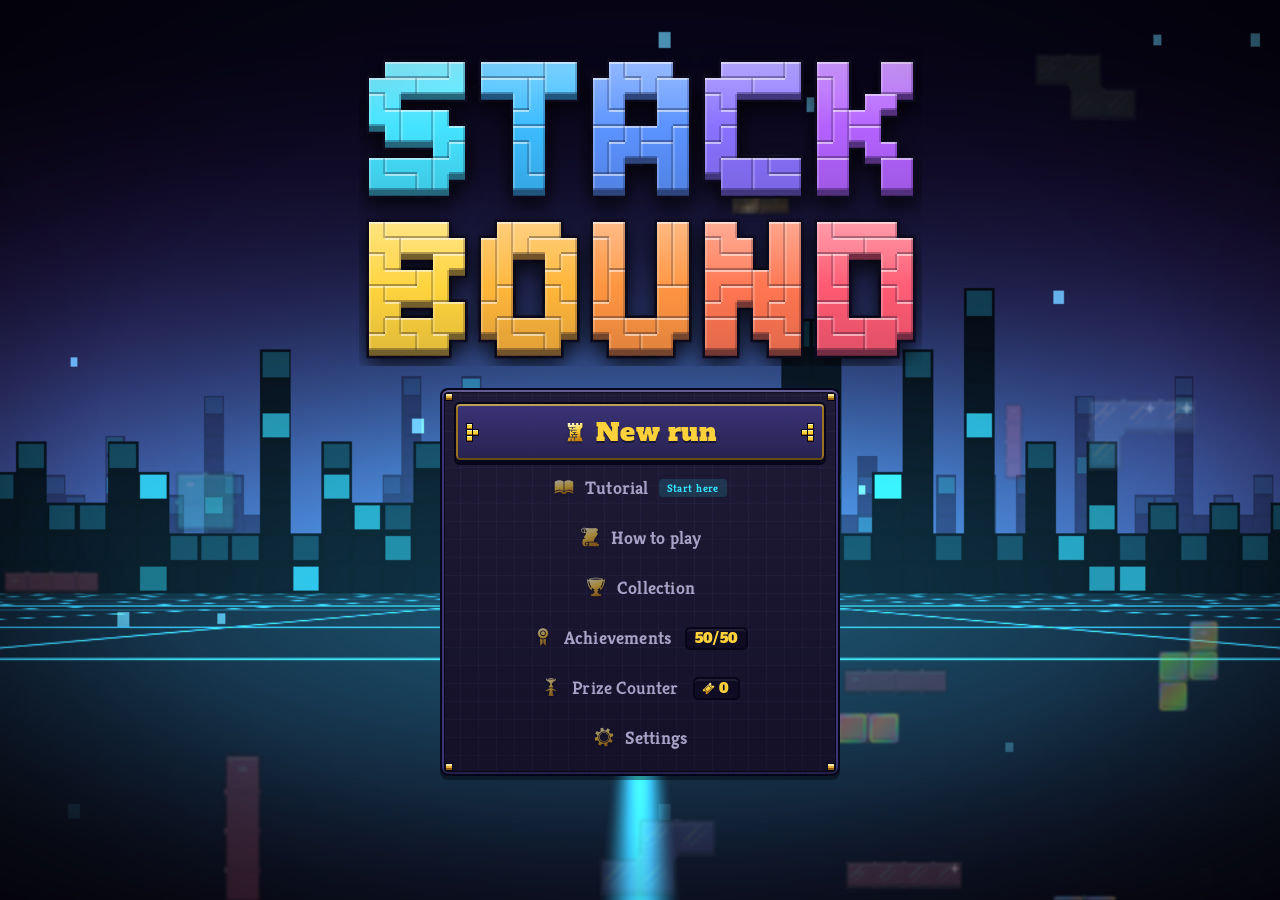
==== commit ede4a6e7: "Own identity for the App Store (pass 35) Rename the four-line clear to Quad, T-Spins to Twists and b" ====
--- a/Play Stackbound.html
+++ b/Play Stackbound.html
@@ -60,7 +60,7 @@
 <script src="js/dating-art.js"></script>
 <script src="js/dating-story.js"></script>
 <script src="js/dating.js"></script>
-<script src="js/doki.js"></script>
+<script src="js/sweet.js"></script>
 <script src="js/flutter.js"></script>
 <script>SB.UI.init();</script>
 </body>
--- a/css/style.css
+++ b/css/style.css
@@ -1552,10 +1552,9 @@
 .payout button.big { font-size: clamp(14px, 4.1vw, 17px); }
 
 /* ======================================================================================
-   v21 menus. Borrowed with care from games people love: one column of entries and a cursor
-   that slides between them (Celeste, Hollow Knight), arrow keys and Enter on every menu
-   (Slay the Spire), a payout that counts itself up (Balatro), records called out on game
-   over (Dead Cells). Same calm surfaces as v18; only the cursor moves.
+   v21 menus: one column of entries and a cursor that slides between them, arrow keys and
+   Enter on every menu, a payout that counts itself up, records called out on game over.
+   Same calm surfaces as v18; only the cursor moves.
    ====================================================================================== */
 .mlist { position: relative; display: flex; flex-direction: column; gap: 2px; width: min(360px, 100%); margin: 0 auto; }
 .mlist .mcursor { position: absolute; left: 0; right: 0; top: 0; height: 48px; border-radius: 12px; background: var(--surface-2); border: 1px solid var(--edge-hi); box-shadow: 0 3px 0 var(--lip); pointer-events: none; z-index: 0; transition: transform .22s cubic-bezier(.2, .9, .3, 1.15), height .22s; }
@@ -2155,3 +2154,90 @@
 .tod-v { display: inline-block; padding: 0 5px; border-radius: 4px; font-variant-numeric: tabular-nums; }
 .tod-v.m { color: #d29bff; background: rgba(210, 155, 255, .12); }
 .tod-v.x { color: #fff; background: var(--charge); }
+
+/* pass 34: kind tags (Material, Special, Behaviour), the Bag's details column, the replace check, Last Stack */
+.mod-kind { display: inline-block; font-size: 9.5px; font-weight: 800; line-height: 1.55; letter-spacing: .08em; text-transform: uppercase; padding: 0 5px; border-radius: 4px; border: 1px solid; vertical-align: 1px; white-space: nowrap; }
+.mk-mat { background: #3a2e0c; border-color: #7a6320; color: #ffd86a; }
+.mk-special { background: #0d2c3a; border-color: #23667e; color: #86e6ff; }
+.mk-behavior { background: #2a1640; border-color: #5c3a86; color: #d9b0ff; }
+.pd-line + .pd-line { margin-top: 3px; }
+.tip-kind { margin-top: 5px; font-size: 12px; color: var(--dim); }
+.sc-desc .mod-kind { margin-right: 2px; }
+.ml { font-weight: 700; font-size: 12px; white-space: nowrap; }
+.ml.add { color: var(--good); }
+.ml.rep { color: #ff9a5c; }
+.ml.same { color: var(--dim); }
+.bi-text { flex: 1; min-width: 0; display: flex; align-items: center; gap: 8px; }
+.bi-name { min-width: 0; }
+.bi-sub { display: flex; align-items: center; gap: 8px; }
+.bag-detail.empty, .bd-art { display: none; }
+.bag-detail.pop { animation: bd-pop .22s ease-out; }
+@keyframes bd-pop { from { opacity: 0; transform: translateX(14px); } to { opacity: 1; transform: none; } }
+.bd-note { margin-top: 8px; }
+.bd-note .ml { font-size: 13px; white-space: normal; }
+.bd-stats { display: grid; grid-template-columns: 1fr 1fr; gap: 6px; }
+.bd-stats div { background: rgba(0, 0, 0, .25); border-radius: 8px; padding: 6px 4px; text-align: center; }
+.bd-stats b { display: block; font-size: 22px; line-height: 1.1; color: var(--text); }
+.bd-stats span { font-size: 11px; letter-spacing: .04em; color: var(--dim); }
+.rep-modal { width: min(460px, 94vw); }
+.rep-pair { display: flex; align-items: center; justify-content: center; gap: 12px; margin: 6px 0 12px; }
+.rep-pair .ug { width: 22px; height: 22px; color: var(--dim); }
+.rep-lines { display: grid; gap: 8px; text-align: left; }
+.rep-out, .rep-in { background: rgba(0, 0, 0, .25); border-radius: 10px; padding: 8px 10px 8px 12px; border-left: 3px solid; }
+.rep-out { border-color: #ff7a5c; }
+.rep-in { border-color: var(--good); }
+.rep-out .dim, .rep-in .dim { margin-top: 3px; }
+.rep-tag { margin-left: 4px; font-size: 12px; font-weight: 700; color: var(--dim); }
+.rep-sub { color: var(--dim); margin: 4px 0 10px; }
+.rep-list { display: flex; flex-wrap: wrap; justify-content: center; gap: 8px; margin-bottom: 4px; }
+.rep-piece { display: flex; align-items: center; gap: 6px; background: rgba(0, 0, 0, .25); border-radius: 10px; padding: 4px 10px 4px 4px; font-size: 14px; text-align: left; }
+.rep-piece .mini { margin: 0; }
+.rep-modal .menu-row { justify-content: center; }
+.sl-stack { text-align: center; color: var(--dim); font-size: 14px; margin: -4px 0 10px; }
+.sl-best { margin-left: 8px; padding: 0 6px; border-radius: 4px; font-size: 10px; font-weight: 800; letter-spacing: .08em; text-transform: uppercase; background: #3a2e0c; color: var(--gold); vertical-align: 1px; }
+
+/* phones (and short landscape screens): the piece list on the left, the picked piece's details on the right */
+@media (max-width: 600px), (max-height: 500px) {
+  .bag-right { display: grid; grid-template-columns: minmax(0, 1fr) minmax(0, 1.2fr); gap: 8px; align-items: start; }
+  .bag-right > .pending { grid-column: 1 / -1; }
+  .bag-list { max-height: none; overflow: visible; gap: 4px; }
+  .bag-item { display: grid; grid-template-columns: auto minmax(0, 1fr); align-items: center; column-gap: 6px; padding: 4px 6px; min-height: 48px; }
+  .bag-item .mini { width: 36px; height: auto; margin: 0; }
+  .bi-text { display: block; }
+  .bi-name { font-size: 14px; white-space: nowrap; overflow: hidden; text-overflow: ellipsis; }
+  .bi-sub { justify-content: space-between; gap: 2px 6px; flex-wrap: wrap; }
+  .bi-rate { font-size: 12px; }
+  .bi-extra { min-width: 0; flex-basis: 100%; text-align: left; font-size: 11px; line-height: 1.2; }
+  .bi-extra .ml { font-size: 11px; }
+  .bag-detail, .bag-detail.empty { display: block; position: sticky; top: 0; font-size: 12.5px; line-height: 1.4; }
+  .bd-art { display: flex; justify-content: center; margin: 0 0 6px; }
+  .bd-art .mini { margin: 0; }
+  .bd-btns { flex-wrap: wrap; }
+  .bd-btns button { flex: 1 1 auto; padding: 8px 10px; }
+  .bag-sum { display: none; }
+}
+@media (max-width: 600px) {
+  #bagcv { max-width: min(420px, 100%, 46vh); }
+}
+/* short landscape phones: the Bag beside the two columns, everything within the screen's height */
+@media (max-height: 500px) and (min-width: 601px) {
+  .bag-modal { min-width: 0; width: calc(100vw - 16px); max-height: calc(100% - 12px); padding: 10px 14px; }
+  .bag-modal h1 { font-size: 20px; margin: 0 0 6px; }
+  .bag-body { gap: 12px; }
+  #bagcv { width: calc(100vh - 120px); height: calc(100vh - 120px); }
+  .bag-right { flex: 1; width: auto; min-width: 0; }
+  #bagWrap > .menu-row:last-child { position: sticky; bottom: -10px; z-index: 3; margin: 8px -14px -10px; padding: 8px 14px; background: linear-gradient(to bottom, rgba(16, 15, 40, 0), rgba(16, 15, 40, .97) 35%); }
+}
+@media (max-width: 600px) {
+  /* the Workshop's four HUD buttons get their own full-width row under the money */
+  .hud-left.n4 .money { grid-row: auto; }
+  .hud-left.n4 .hud-btns { grid-column: 1 / -1; display: grid; grid-template-columns: repeat(4, minmax(0, 1fr)); margin-top: 8px; }
+  .hud-left.n4 .hud-btns button { padding: 6px 2px; display: flex; align-items: center; justify-content: center; gap: 4px; min-width: 0; overflow: hidden; }
+}
+/* Last Stack: in the side rail on wide screens, in the HUD's button row when the HUD stacks */
+@media (min-width: 1101px) { .hud-btns [data-act="lastStack"] { display: none; } }
+@media (max-width: 1100px) { .rail-last { display: none; } }
+@media (max-width: 600px), (max-height: 500px) {
+  .bag-detail { scroll-margin: 8px 0 76px; }
+  .bd-art .mini { width: 72px; height: auto; }
+}
--- a/css/dating.css
+++ b/css/dating.css
@@ -1,4 +1,4 @@
-/* Falling for You (secret dating game, js/dating.js) and the Doki Doki style (js/doki.js).
+/* Falling for You (secret dating game, js/dating.js) and the Sweetheart style (js/sweet.js).
    Fonts: Fredoka (titles, names), Nunito (dialogue), Caveat (handwritten bits), all SIL OFL, files in css/fonts. */
 @font-face { font-family: 'Fredoka'; src: url('fonts/Fredoka.woff2') format('woff2'); font-weight: 300 700; font-display: swap; }
 @font-face { font-family: 'Nunito'; src: url('fonts/Nunito.woff2') format('woff2'); font-weight: 200 1000; font-display: swap; }
@@ -245,10 +245,10 @@
 }
 
 /* =====================================================================================
-   The Doki Doki style (html.doki, js/doki.js): pastel paper, pink trim, rounded letters,
+   The Sweetheart style (html.sweet, js/sweet.js): pastel paper, pink trim, rounded letters,
    heart bullets and a heart menu cursor. Everything here only applies while the style is on.
    ===================================================================================== */
-html.doki {
+html.sweet {
   --bg: #fff3f9; --panel: rgba(255, 255, 255, .94); --panel2: #ffeef7; --line: #ffc4df;
   --text: #5a2a4e; --dim: #a1789a; --accent: #ff5fa2; --pink: #ff5fa2; --gold: #d98a00;
   --chips: #2f8be0; --mult: #ef3f6a; --good: #23a85c;
@@ -264,105 +264,105 @@
   --plate-bg: none;
   color-scheme: light;
 }
-html.doki, html.doki body {
+html.sweet, html.sweet body {
   background-color: #fff3f9;
   background-image: radial-gradient(circle, rgba(255, 140, 192, .22) 2.2px, transparent 2.8px), repeating-linear-gradient(-45deg, rgba(255, 196, 223, .28) 0 22px, rgba(255, 255, 255, 0) 22px 44px);
   background-size: 28px 28px, auto; background-attachment: fixed;
 }
-html.doki #bg, html.doki #crt { display: none !important; }
-html.doki body { font-family: var(--f-body); font-weight: 600; }
-html.doki ::selection { background: #ffc4df; }
+html.sweet #bg, html.sweet #crt { display: none !important; }
+html.sweet body { font-family: var(--f-body); font-weight: 600; }
+html.sweet ::selection { background: #ffc4df; }
 
 /* plates */
-html.doki .panel, html.doki .modal, html.doki .hud, html.doki .pl-left, html.doki .pl-right, html.doki .pl-hold, html.doki .m-top, html.doki .stack-card, html.doki .prize-card, html.doki .shop-event, html.doki .help-grid > div {
+html.sweet .panel, html.sweet .modal, html.sweet .hud, html.sweet .pl-left, html.sweet .pl-right, html.sweet .pl-hold, html.sweet .m-top, html.sweet .stack-card, html.sweet .prize-card, html.sweet .shop-event, html.sweet .help-grid > div {
   border: 3px solid #ffb3d6; background: rgba(255, 252, 254, .96); box-shadow: 0 0 0 2px #fff, 0 5px 0 #f3a6c8, 0 12px 26px rgba(160, 40, 110, .16);
 }
-html.doki .modal { background-image: none; box-shadow: 0 0 0 3px #fff, 0 6px 0 #f3a6c8, 0 24px 60px rgba(120, 20, 90, .3); }
-html.doki .panel::after { background: var(--heart) left 4px top 4px / 10px 10px no-repeat, var(--heart) right 4px top 4px / 10px 10px no-repeat; -webkit-mask: none; opacity: .35; filter: none; background-color: transparent; }
-html.doki .panel::after { background-image: none; }
-html.doki #modal { background: rgba(255, 220, 238, .55); }
-html.doki .stack-card.is-boss { background: #fff0f3; border-color: #ff8fa8; }
-html.doki .stack-card.current { border-color: var(--kc, #ff5fa2); box-shadow: 0 0 0 2px #fff, 0 0 0 5px color-mix(in srgb, var(--kc, #ff5fa2) 35%, transparent), 0 5px 0 #f3a6c8; }
-html.doki .prize-card.on { border-color: var(--good); }
+html.sweet .modal { background-image: none; box-shadow: 0 0 0 3px #fff, 0 6px 0 #f3a6c8, 0 24px 60px rgba(120, 20, 90, .3); }
+html.sweet .panel::after { background: var(--heart) left 4px top 4px / 10px 10px no-repeat, var(--heart) right 4px top 4px / 10px 10px no-repeat; -webkit-mask: none; opacity: .35; filter: none; background-color: transparent; }
+html.sweet .panel::after { background-image: none; }
+html.sweet #modal { background: rgba(255, 220, 238, .55); }
+html.sweet .stack-card.is-boss { background: #fff0f3; border-color: #ff8fa8; }
+html.sweet .stack-card.current { border-color: var(--kc, #ff5fa2); box-shadow: 0 0 0 2px #fff, 0 0 0 5px color-mix(in srgb, var(--kc, #ff5fa2) 35%, transparent), 0 5px 0 #f3a6c8; }
+html.sweet .prize-card.on { border-color: var(--good); }
 
 /* headings */
-html.doki h2 { color: #d9488f; }
-html.doki h2::before { width: 12px; height: 12px; border: 0; box-shadow: none; background: #ff5fa2; -webkit-mask: var(--heart) no-repeat center / contain; mask: var(--heart) no-repeat center / contain; }
-html.doki .screen-title, html.doki .modal h1, html.doki .gameover h1 {
+html.sweet h2 { color: #d9488f; }
+html.sweet h2::before { width: 12px; height: 12px; border: 0; box-shadow: none; background: #ff5fa2; -webkit-mask: var(--heart) no-repeat center / contain; mask: var(--heart) no-repeat center / contain; }
+html.sweet .screen-title, html.sweet .modal h1, html.sweet .gameover h1 {
   color: #fff; font-family: var(--f-disp); text-shadow: none; -webkit-text-stroke: 8px #ff5fa2; paint-order: stroke fill; filter: drop-shadow(0 4px 0 rgba(192, 57, 127, .35)); letter-spacing: .02em;
 }
 
 /* buttons */
-html.doki button { border: 3px solid #ffb3d6; background: #fff; color: var(--text); box-shadow: 0 4px 0 #f3a6c8; font-family: var(--f-disp); font-weight: 600; }
-html.doki button:hover:not(:disabled) { background: #ffe8f3; border-color: #ff8cc0; }
-html.doki button:active:not(:disabled) { transform: translateY(3px); box-shadow: 0 1px 0 #f3a6c8; }
-html.doki button.big { box-shadow: 0 5px 0 #f3a6c8; }
-html.doki button.primary, html.doki button.gold-btn, html.doki button.big.primary, html.doki button.big.gold-btn {
+html.sweet button { border: 3px solid #ffb3d6; background: #fff; color: var(--text); box-shadow: 0 4px 0 #f3a6c8; font-family: var(--f-disp); font-weight: 600; }
+html.sweet button:hover:not(:disabled) { background: #ffe8f3; border-color: #ff8cc0; }
+html.sweet button:active:not(:disabled) { transform: translateY(3px); box-shadow: 0 1px 0 #f3a6c8; }
+html.sweet button.big { box-shadow: 0 5px 0 #f3a6c8; }
+html.sweet button.primary, html.sweet button.gold-btn, html.sweet button.big.primary, html.sweet button.big.gold-btn {
   background: linear-gradient(180deg, #ff8cc0, #ff5fa2); border-color: #fff; color: #fff; -webkit-text-stroke: 3px #c0397f; paint-order: stroke fill; box-shadow: 0 0 0 2px #ff9cc8, 0 5px 0 #d9488f; text-shadow: none;
 }
-html.doki button.primary:hover:not(:disabled), html.doki button.gold-btn:hover:not(:disabled) { background: linear-gradient(180deg, #ffa3cd, #ff70ae); border-color: #fff; }
-html.doki button.alt { background: linear-gradient(180deg, #c8b8ff, #a78bfa); border-color: #fff; color: #fff; -webkit-text-stroke: 3px #6d4ad0; paint-order: stroke fill; box-shadow: 0 0 0 2px #c8b8ff, 0 5px 0 #7c5ad8; text-shadow: none; }
-html.doki button.danger { background: #fff; color: #e0365f; border-color: #ffb0c0; }
-html.doki button.danger:hover:not(:disabled) { background: #fff0f3; }
-html.doki button.mitem.danger, html.doki button.mitem.danger:hover:not(:disabled) { background: none; border: none; box-shadow: none; }
-html.doki button:disabled { opacity: .5; box-shadow: 0 3px 0 #f3d0e2; }
-html.doki button:focus-visible, html.doki [data-act]:focus-visible { outline: 3px solid #ff5fa2; outline-offset: 3px; }
-html.doki .mlist button.mitem { background: none; border: 0; box-shadow: none; color: #8a3a76; }
-html.doki .mlist .mcursor { border: 3px solid #fff; border-radius: 999px; background: linear-gradient(180deg, #ff9cc8, #ff6fae); box-shadow: 0 0 0 2px #ffb3d6, 0 4px 0 #d9488f; }
-html.doki .mlist .mcursor::before, html.doki .mlist .mcursor::after { width: 18px; height: 18px; margin-top: -9px; background: var(--t-right) no-repeat center / contain; }
-html.doki .mlist .mcursor::after { transform: none; }
-html.doki .mlist button.mitem.on, html.doki .mlist button.mitem:focus-visible, html.doki .mlist button.mitem.sel { color: #fff; -webkit-text-stroke: 3px #c0397f; paint-order: stroke fill; outline: none; }
+html.sweet button.primary:hover:not(:disabled), html.sweet button.gold-btn:hover:not(:disabled) { background: linear-gradient(180deg, #ffa3cd, #ff70ae); border-color: #fff; }
+html.sweet button.alt { background: linear-gradient(180deg, #c8b8ff, #a78bfa); border-color: #fff; color: #fff; -webkit-text-stroke: 3px #6d4ad0; paint-order: stroke fill; box-shadow: 0 0 0 2px #c8b8ff, 0 5px 0 #7c5ad8; text-shadow: none; }
+html.sweet button.danger { background: #fff; color: #e0365f; border-color: #ffb0c0; }
+html.sweet button.danger:hover:not(:disabled) { background: #fff0f3; }
+html.sweet button.mitem.danger, html.sweet button.mitem.danger:hover:not(:disabled) { background: none; border: none; box-shadow: none; }
+html.sweet button:disabled { opacity: .5; box-shadow: 0 3px 0 #f3d0e2; }
+html.sweet button:focus-visible, html.sweet [data-act]:focus-visible { outline: 3px solid #ff5fa2; outline-offset: 3px; }
+html.sweet .mlist button.mitem { background: none; border: 0; box-shadow: none; color: #8a3a76; }
+html.sweet .mlist .mcursor { border: 3px solid #fff; border-radius: 999px; background: linear-gradient(180deg, #ff9cc8, #ff6fae); box-shadow: 0 0 0 2px #ffb3d6, 0 4px 0 #d9488f; }
+html.sweet .mlist .mcursor::before, html.sweet .mlist .mcursor::after { width: 18px; height: 18px; margin-top: -9px; background: var(--t-right) no-repeat center / contain; }
+html.sweet .mlist .mcursor::after { transform: none; }
+html.sweet .mlist button.mitem.on, html.sweet .mlist button.mitem:focus-visible, html.sweet .mlist button.mitem.sel { color: #fff; -webkit-text-stroke: 3px #c0397f; paint-order: stroke fill; outline: none; }
 
 /* cards */
-html.doki .shop-card, html.doki .pack-opt, html.doki .starter, html.doki .relic-slot, html.doki .cons-slot, html.doki .coll-item:not(.unknown) {
+html.sweet .shop-card, html.sweet .pack-opt, html.sweet .starter, html.sweet .relic-slot, html.sweet .cons-slot, html.sweet .coll-item:not(.unknown) {
   border: 3px solid color-mix(in srgb, var(--rc, #ffb3d6) 55%, #fff); background: linear-gradient(180deg, color-mix(in srgb, var(--rc, #ffb3d6) 14%, #fff), #fff 70%);
   box-shadow: 0 0 0 2px #fff, 0 5px 0 color-mix(in srgb, var(--rc, #f3a6c8) 45%, #f3c0da);
 }
-html.doki .shop-card:hover:not(.sold), html.doki .pack-opt:hover, html.doki .starter:not(.locked):hover { box-shadow: 0 0 0 2px #fff, 0 0 0 5px color-mix(in srgb, var(--rc, #ff5fa2) 30%, transparent), 0 8px 0 color-mix(in srgb, var(--rc, #f3a6c8) 45%, #f3c0da) !important; }
-html.doki .starter { --rc: #ff8cc0; }
-html.doki .starter.sel { border-color: #ff5fa2; box-shadow: 0 0 0 2px #fff, 0 0 0 6px rgba(255, 95, 162, .3), 0 5px 0 #f3a6c8; }
-html.doki .relic-slot.empty, html.doki .cons-slot.empty { background: rgba(255, 255, 255, .5); border: 3px dashed #ffc4df; box-shadow: none; }
-html.doki .price { border: 2px solid #ffc4df; background: #fff8e6; color: #c47a00; box-shadow: none; }
-html.doki .tix-pill, html.doki .ach-pill { border: 2px solid #ffc4df; background: #fff; box-shadow: none; }
-html.doki #tooltip, html.doki .toast { border: 3px solid #ffb3d6; border-radius: 14px; background: #fffafd; color: var(--text); box-shadow: inset 0 4px 0 #ff8cc0, 0 10px 26px rgba(150, 30, 100, .25); }
-html.doki .toast.bad { box-shadow: inset 0 4px 0 var(--mult), 0 10px 26px rgba(150, 30, 100, .25); }
-html.doki kbd { background: #fff; color: #8a3a76; border: 2px solid #ffc4df; box-shadow: 0 2px 0 #ffc4df; }
+html.sweet .shop-card:hover:not(.sold), html.sweet .pack-opt:hover, html.sweet .starter:not(.locked):hover { box-shadow: 0 0 0 2px #fff, 0 0 0 5px color-mix(in srgb, var(--rc, #ff5fa2) 30%, transparent), 0 8px 0 color-mix(in srgb, var(--rc, #f3a6c8) 45%, #f3c0da) !important; }
+html.sweet .starter { --rc: #ff8cc0; }
+html.sweet .starter.sel { border-color: #ff5fa2; box-shadow: 0 0 0 2px #fff, 0 0 0 6px rgba(255, 95, 162, .3), 0 5px 0 #f3a6c8; }
+html.sweet .relic-slot.empty, html.sweet .cons-slot.empty { background: rgba(255, 255, 255, .5); border: 3px dashed #ffc4df; box-shadow: none; }
+html.sweet .price { border: 2px solid #ffc4df; background: #fff8e6; color: #c47a00; box-shadow: none; }
+html.sweet .tix-pill, html.sweet .ach-pill { border: 2px solid #ffc4df; background: #fff; box-shadow: none; }
+html.sweet #tooltip, html.sweet .toast { border: 3px solid #ffb3d6; border-radius: 14px; background: #fffafd; color: var(--text); box-shadow: inset 0 4px 0 #ff8cc0, 0 10px 26px rgba(150, 30, 100, .25); }
+html.sweet .toast.bad { box-shadow: inset 0 4px 0 var(--mult), 0 10px 26px rgba(150, 30, 100, .25); }
+html.sweet kbd { background: #fff; color: #8a3a76; border: 2px solid #ffc4df; box-shadow: 0 2px 0 #ffc4df; }
 
 /* bars, the board frame, the Workshop shelf */
-html.doki .bar { border: 2px solid #ffb3d6; border-radius: 99px; background: #fff; box-shadow: none; }
-html.doki .bar-fill { -webkit-mask: none; mask: none; border-radius: 99px; background: linear-gradient(90deg, #ff9cc8, #ff5fa2) !important; box-shadow: inset 0 2px 0 rgba(255, 255, 255, .5); }
-html.doki .board-wrap { border: 3px solid #fff; border-radius: 14px; box-shadow: 0 0 0 4px #ffb3d6, 0 0 0 7px #fff, 0 8px 0 7px #f3a6c8; }
-html.doki .shop-section .shop-row::after { border: 0; border-radius: 99px; background: repeating-linear-gradient(90deg, #ffb3d6 0 14px, #fff 14px 28px); box-shadow: 0 3px 0 #f3a6c8; }
+html.sweet .bar { border: 2px solid #ffb3d6; border-radius: 99px; background: #fff; box-shadow: none; }
+html.sweet .bar-fill { -webkit-mask: none; mask: none; border-radius: 99px; background: linear-gradient(90deg, #ff9cc8, #ff5fa2) !important; box-shadow: inset 0 2px 0 rgba(255, 255, 255, .5); }
+html.sweet .board-wrap { border: 3px solid #fff; border-radius: 14px; box-shadow: 0 0 0 4px #ffb3d6, 0 0 0 7px #fff, 0 8px 0 7px #f3a6c8; }
+html.sweet .shop-section .shop-row::after { border: 0; border-radius: 99px; background: repeating-linear-gradient(90deg, #ffb3d6 0 14px, #fff 14px 28px); box-shadow: 0 3px 0 #f3a6c8; }
 
 /* achievements */
-html.doki .ach-pop { border: 3px solid #fff; border-radius: 18px; background: linear-gradient(180deg, #fff, #ffeef7); box-shadow: 0 0 0 3px #ffb3d6, 0 6px 0 #f3a6c8, 0 18px 40px rgba(150, 30, 100, .3); }
-html.doki .ach-txt b, html.doki .ach-body b { color: #8a3a76; text-shadow: none; }
-html.doki .ach-card { border: 3px solid #ffc4df; background: #fff; box-shadow: 0 4px 0 #f3c0da; }
-html.doki .ach-card.got { border-color: #ff9cc8; background: linear-gradient(180deg, #fff6fb, #fff); }
-html.doki .ach-card:not(.got) .ach-body b { color: #b08aa8; }
-html.doki .ach-card .ach-medal { border: 2px solid #ffc4df; background: #fff0f7; box-shadow: none; }
-html.doki .ach-card .ach-medal .gi { fill: #e0a8c8; }
-html.doki .ach-medal, html.doki .ach-card.got .ach-medal { border: 2px solid #fff; border-radius: 50%; background: linear-gradient(180deg, #ffa3cd, #ff5fa2); box-shadow: 0 0 0 2px #ff9cc8; }
-html.doki .ach-medal .gi, html.doki .ach-card.got .ach-medal .gi { fill: #fff; filter: none; }
+html.sweet .ach-pop { border: 3px solid #fff; border-radius: 18px; background: linear-gradient(180deg, #fff, #ffeef7); box-shadow: 0 0 0 3px #ffb3d6, 0 6px 0 #f3a6c8, 0 18px 40px rgba(150, 30, 100, .3); }
+html.sweet .ach-txt b, html.sweet .ach-body b { color: #8a3a76; text-shadow: none; }
+html.sweet .ach-card { border: 3px solid #ffc4df; background: #fff; box-shadow: 0 4px 0 #f3c0da; }
+html.sweet .ach-card.got { border-color: #ff9cc8; background: linear-gradient(180deg, #fff6fb, #fff); }
+html.sweet .ach-card:not(.got) .ach-body b { color: #b08aa8; }
+html.sweet .ach-card .ach-medal { border: 2px solid #ffc4df; background: #fff0f7; box-shadow: none; }
+html.sweet .ach-card .ach-medal .gi { fill: #e0a8c8; }
+html.sweet .ach-medal, html.sweet .ach-card.got .ach-medal { border: 2px solid #fff; border-radius: 50%; background: linear-gradient(180deg, #ffa3cd, #ff5fa2); box-shadow: 0 0 0 2px #ff9cc8; }
+html.sweet .ach-medal .gi, html.sweet .ach-card.got .ach-medal .gi { fill: #fff; filter: none; }
 
 /* the play screen's own colours */
-html.doki .hud, html.doki .pl-left, html.doki .pl-right, html.doki .pl-hold { color: var(--text); }
+html.sweet .hud, html.sweet .pl-left, html.sweet .pl-right, html.sweet .pl-hold { color: var(--text); }
 /* the smaller dark wells inside plates */
-html.doki .nr-bag, html.doki .sc-target, html.doki .rule, html.doki .pl-rule, html.doki .tally, html.doki .gloss-item, html.doki .coll-item.unknown, html.doki #screen input:not([type=range]):not([type=checkbox]) {
+html.sweet .nr-bag, html.sweet .sc-target, html.sweet .rule, html.sweet .pl-rule, html.sweet .tally, html.sweet .gloss-item, html.sweet .coll-item.unknown, html.sweet #screen input:not([type=range]):not([type=checkbox]) {
   background: #fff3f9; border-color: #ffd0e6; color: var(--text); box-shadow: inset 0 2px 0 rgba(255, 160, 205, .25);
 }
-html.doki .rule.boss-rule { background: #fff0f3; }
-html.doki .tally .x, html.doki .tally i { color: #c0397f; }
-html.doki .pl-clock { background: linear-gradient(180deg, #ff9cc8, #ff6fae); color: #fff; border-color: #fff; box-shadow: 0 0 0 2px #ffb3d6, 0 4px 0 #d9488f; -webkit-text-stroke: 3px #c0397f; paint-order: stroke fill; }
-html.doki .pip { background: #fff; border-color: #ffb3d6; color: #c0397f; }
-html.doki .pip.fin { background: #ffe3f0; }
-html.doki .sc-ribbon, html.doki .stack-card .sc-ribbon { background: #ff8cc0 !important; color: #fff !important; border-color: #fff !important; }
-html.doki .prize-tab.on { background: linear-gradient(180deg, #ff9cc8, #ff6fae); color: #fff; border-color: #fff; -webkit-text-stroke: 3px #c0397f; paint-order: stroke fill; }
-html.doki canvas.hold-cv, html.doki canvas.next-cv { background: #3a1d3e; border-radius: 10px; }
-html.doki .board-wrap { background: #3a1d3e; }
-html.doki .mi-label { color: inherit; }
-html.doki .sr { color: transparent; }
-html.doki #logoCv { filter: saturate(.62) brightness(1.12) drop-shadow(0 5px 0 rgba(243, 166, 200, .9)); }
-html.doki .go-stats div { background: #fff3f9 !important; border: 2px solid #ffd0e6; box-shadow: none; }
-html.doki .lv { background: #ffd0e6; color: #8a3a76; }
-html.doki { --dim: #8d6585; }
+html.sweet .rule.boss-rule { background: #fff0f3; }
+html.sweet .tally .x, html.sweet .tally i { color: #c0397f; }
+html.sweet .pl-clock { background: linear-gradient(180deg, #ff9cc8, #ff6fae); color: #fff; border-color: #fff; box-shadow: 0 0 0 2px #ffb3d6, 0 4px 0 #d9488f; -webkit-text-stroke: 3px #c0397f; paint-order: stroke fill; }
+html.sweet .pip { background: #fff; border-color: #ffb3d6; color: #c0397f; }
+html.sweet .pip.fin { background: #ffe3f0; }
+html.sweet .sc-ribbon, html.sweet .stack-card .sc-ribbon { background: #ff8cc0 !important; color: #fff !important; border-color: #fff !important; }
+html.sweet .prize-tab.on { background: linear-gradient(180deg, #ff9cc8, #ff6fae); color: #fff; border-color: #fff; -webkit-text-stroke: 3px #c0397f; paint-order: stroke fill; }
+html.sweet canvas.hold-cv, html.sweet canvas.next-cv { background: #3a1d3e; border-radius: 10px; }
+html.sweet .board-wrap { background: #3a1d3e; }
+html.sweet .mi-label { color: inherit; }
+html.sweet .sr { color: transparent; }
+html.sweet #logoCv { filter: saturate(.62) brightness(1.12) drop-shadow(0 5px 0 rgba(243, 166, 200, .9)); }
+html.sweet .go-stats div { background: #fff3f9 !important; border: 2px solid #ffd0e6; box-shadow: none; }
+html.sweet .lv { background: #ffd0e6; color: #8a3a76; }
+html.sweet { --dim: #8d6585; }
